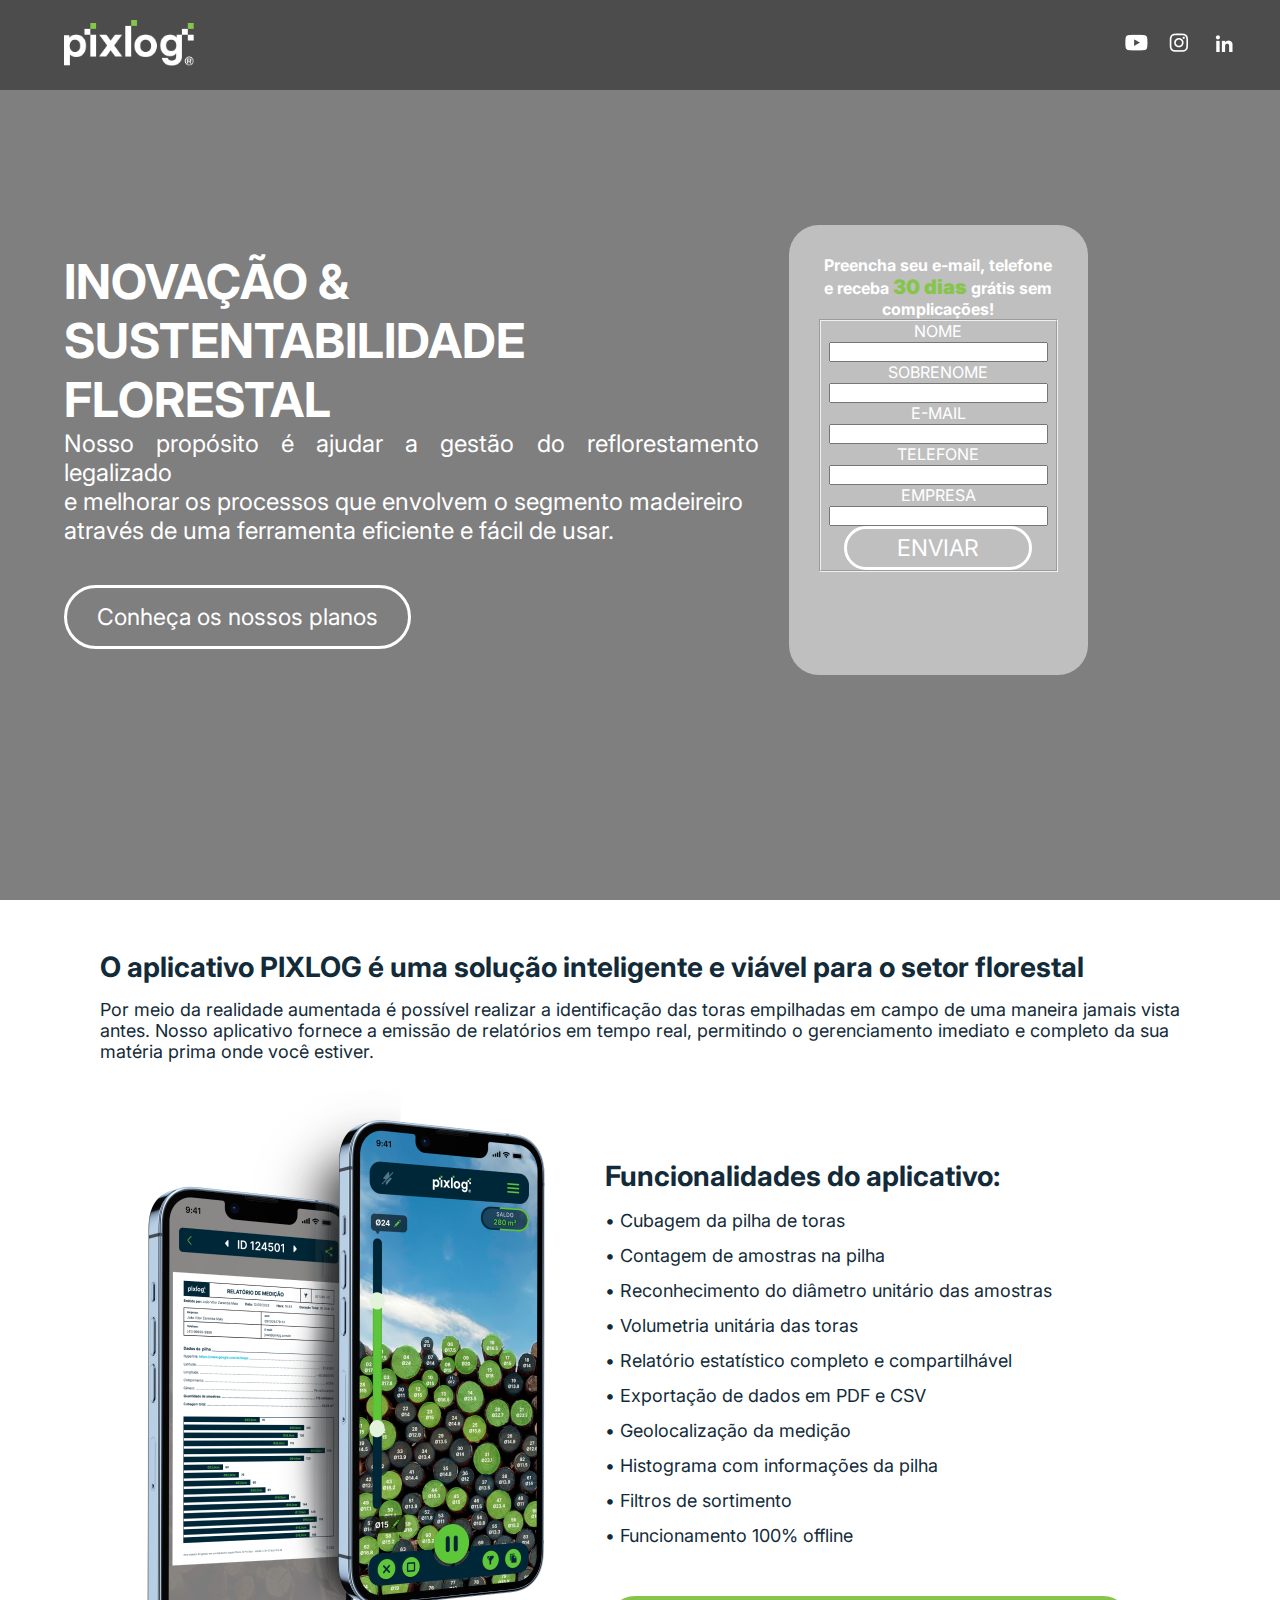
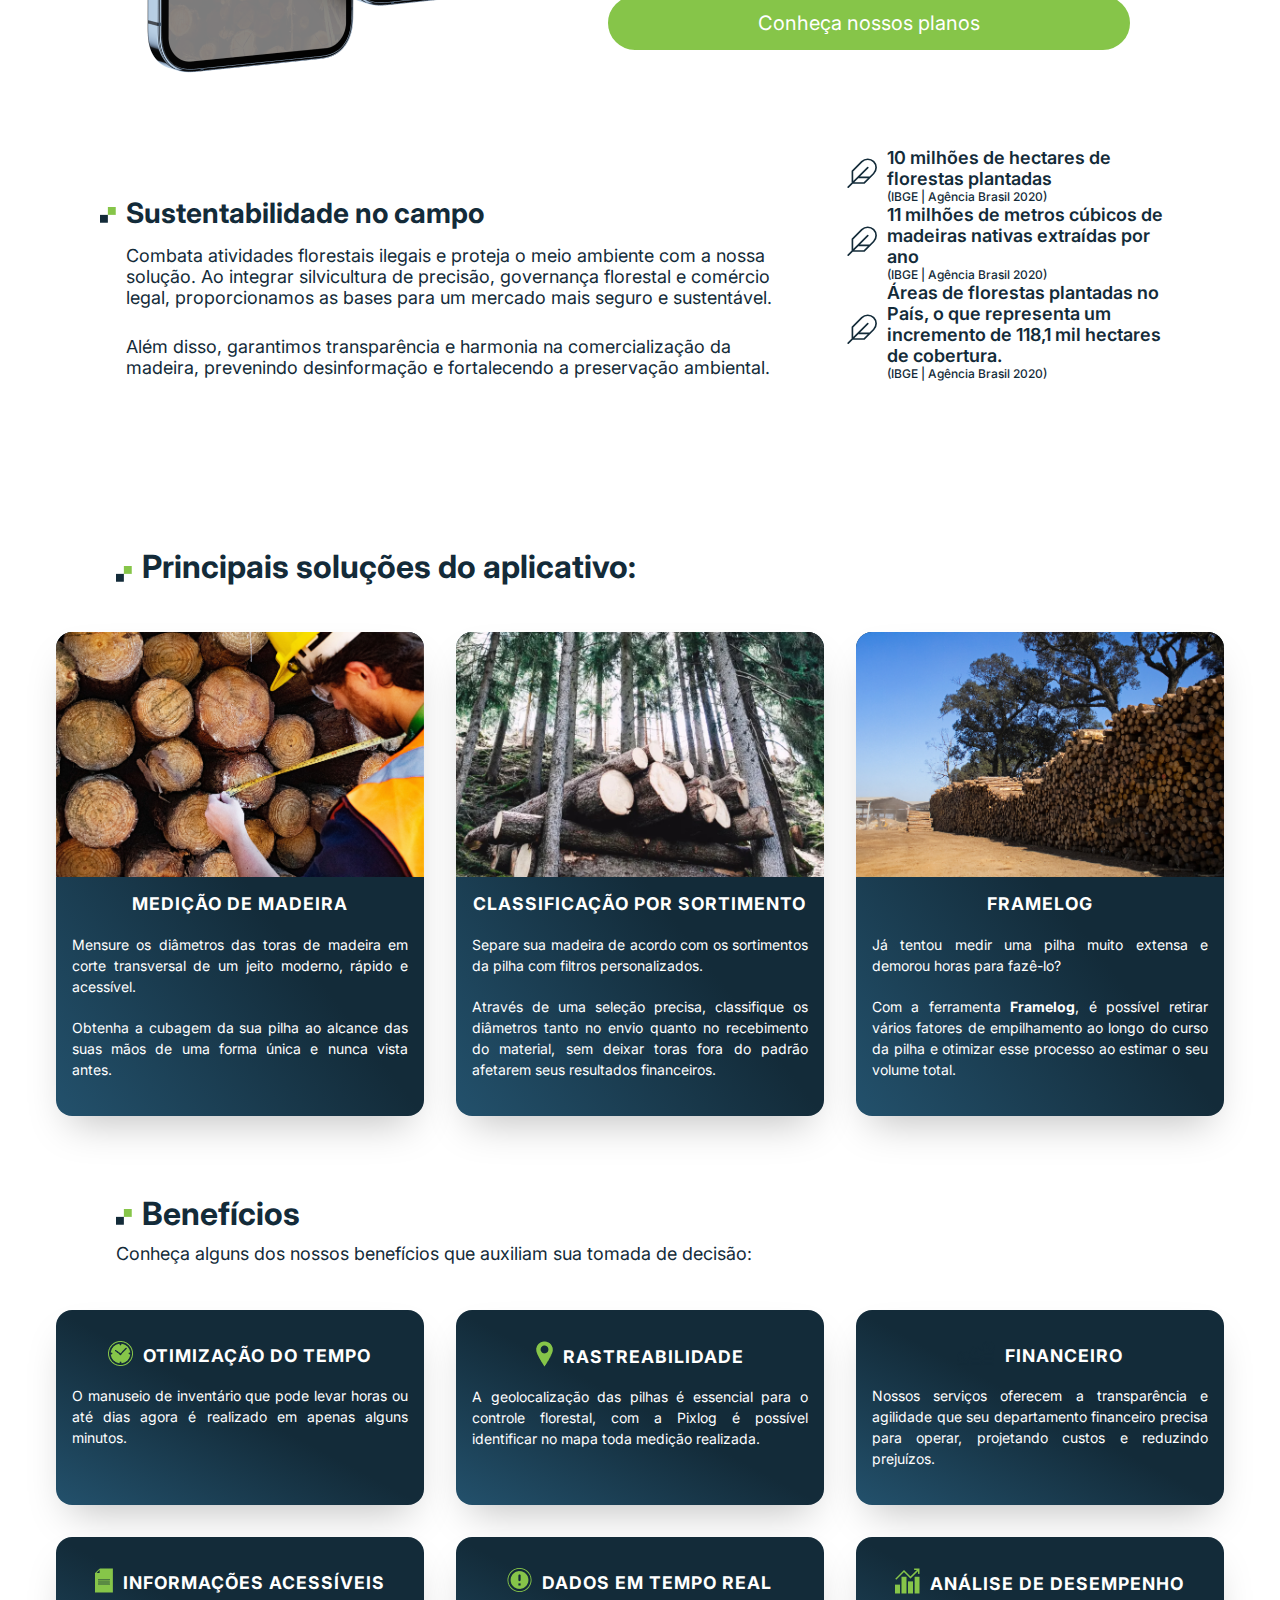
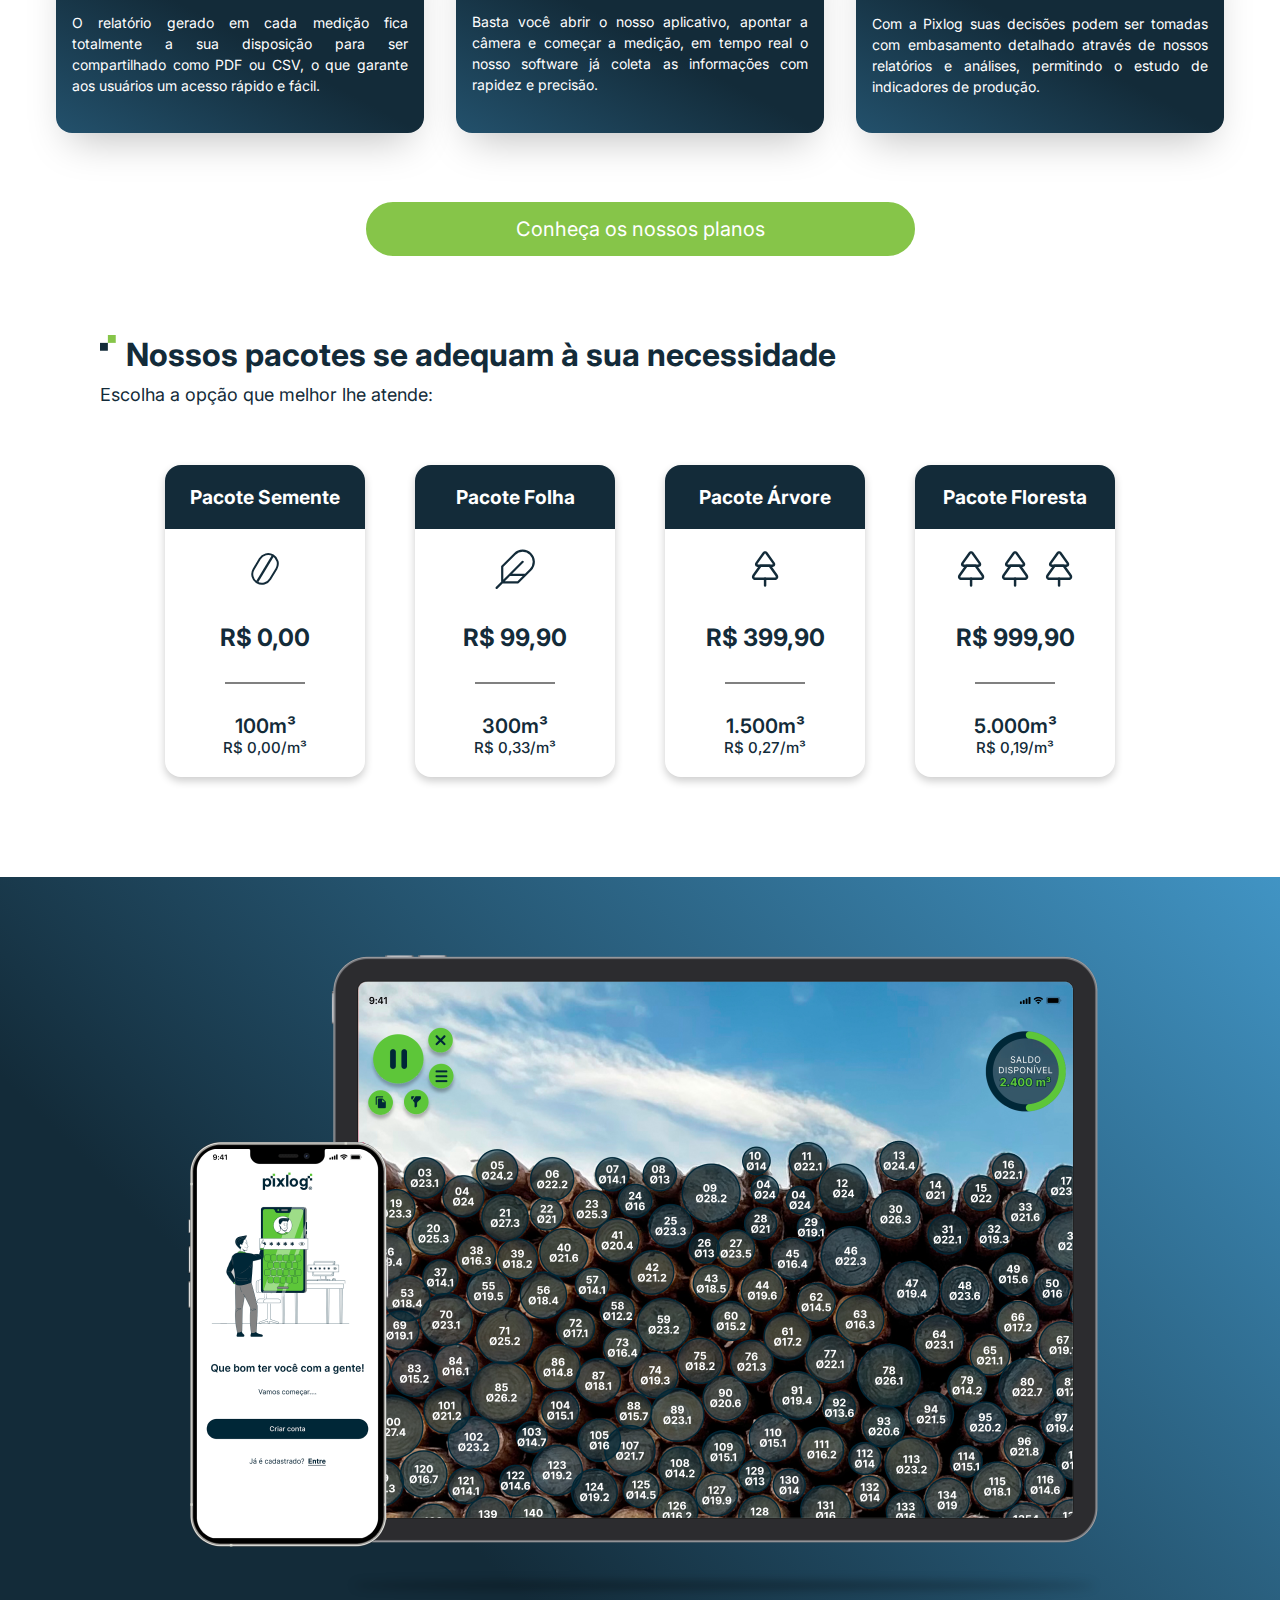
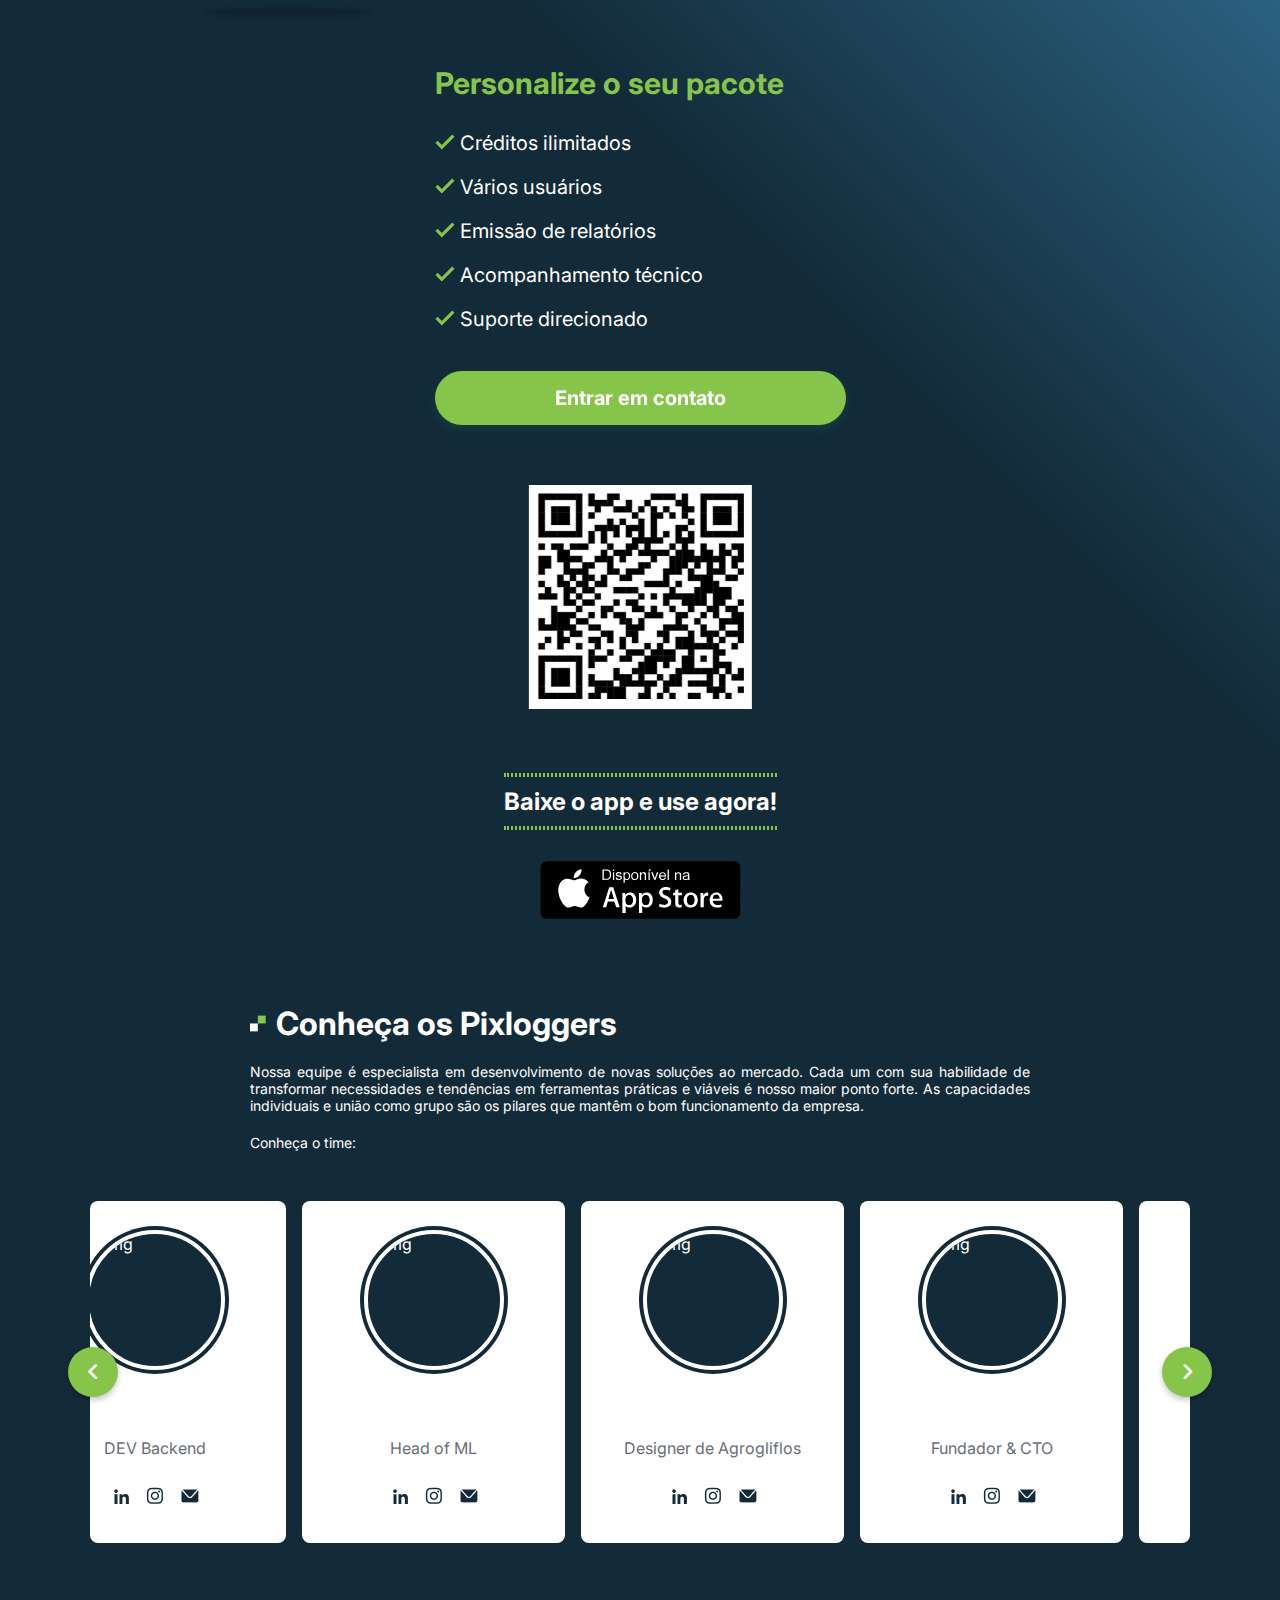
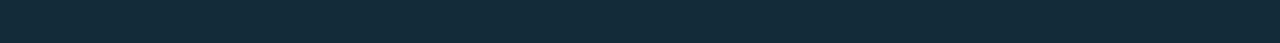
==== index.html @ 4457521c "Carrossel OK" ====
<!DOCTYPE html>
<html lang="pt-br">

<head>
    <meta charset="UTF-8">
    <meta name="viewport" content="width=device-width, initial-scale=1.0">
    <title>PIXLOG</title>
    <link rel="stylesheet" href="styles/styles.css">
    <link rel="stylesheet" href="styles/cards-sol.css">
    <link rel="stylesheet" href="styles/cards-ben.css">
    <link rel="stylesheet" href="slider.css">
    <link rel="stylesheet" href="https://cdnjs.cloudflare.com/ajax/libs/font-awesome/6.3.0/css/all.min.css">
    <script src="slider.js" defer></script>

</head>

<body>

    <!-- CABECALHO NAVEGACAO -->
    <header class="header">
    <!-- LOGO CABECALHO -->
    <div>
        <img class="cabecalho__logo" src="assets/logo-pixlog.png" alt="Logo Pixlog">
    </div>

    <!-- ICONES CABECALHO -->
    <div class="cabecalho__icones">

    <a href="https://youtube.com/@pixlogtecnologia" target="_blank">
    <img src="assets/icon-youtube.png" alt="Icone Youtube"></a>

    <a href="https://www.instagram.com/pixlog.tecnologia/" target="_blank">
    <img src="assets/icon-instagram.png" alt="Icone Instagram"></a>

    <a href="https://www.linkedin.com/company/pixlog/mycompany/?viewAsMember=true" target="_blank">
    <img src="assets/icon-linkedin.png" alt="Icone Linkedin"></a>

    </div>
    </header>

    <!-- CORPO PRINCIPAL -->
    <main>
    
    <!-- SEÇÃO BANNER VIDEO -->
    <section class="section__video">
    <div class="container">
        <video autoplay loop muted plays-inline class="background-clip">
        <source src="media/video-pixlog.mp4" type="video/mp4">
        </video>

    <div class="content">
        <h1>INOVAÇÃO &</h1>
        <h1>SUSTENTABILIDADE</h1>
        <h1>FLORESTAL</h1>
        <p>Nosso propósito é ajudar a gestão do reflorestamento legalizado</p>
        <p>e melhorar os processos que envolvem o segmento madeireiro</p>
        <p>através de uma ferramenta eficiente e fácil de usar.</p>
        <br>
        <br>    
        <button href="#">Conheça os nossos planos</button>            
    </div>

    <!-- FORMULÁRIO -->
    <div class="card_leads">
    <div class="card__container">
            <h4>Preencha seu e-mail, telefone e receba <strong class="card__destaque">30 dias</strong> grátis sem complicações!</h4>
            <form>
                <fieldset class="formulario__campos">
                <div>
                <label for="nome">NOME</label>
                <input type="text" name="nome" id="nome" required>
                </div>

                <div>
                <label for="sobrenome">SOBRENOME</label>
                <input type="text" name="sobrenome" id="sobrenome" required>
                </div>

                <div>
                <label for="email">E-MAIL</label>
                <input type="email" name="email" id="email" required>
                </div>

                <div>
                <label for="telefone">TELEFONE</label>
                <input type="number" name="telefone" id="telefone"required>
                </div>

                <div>
                <label for="empresa">EMPRESA</label>
                <input type="text" name="empresa" id="empresa" required>
                </div>

                <div>
                <button class="card__botao" type="submit">
                ENVIAR
                </button>
                </div>
                </fieldset>
            </form>        
    </div>
    </div>
    </div>
    </section>  

    <section class="section__01">

        <div class="section__01__cabecalho">
        <h1>O aplicativo PIXLOG é uma solução inteligente e viável para o setor florestal</h1>
        <p>Por meio da realidade aumentada é possível realizar a identificação das toras 
               empilhadas em campo de uma maneira jamais vista antes. Nosso aplicativo fornece
               a emissão de relatórios em tempo real, permitindo o gerenciamento imediato e 
               completo da sua matéria prima onde você estiver.</p> 
        </div>

        <div class="layout">
        <div>
            <img src="assets/imagem-iphone.png" alt="Imagem Iphones">
        </div>
        <div class="section__01__lista">
            <h1>Funcionalidades do aplicativo:</h1>
            <ul>
            <li>• Cubagem da pilha de toras</li>
            <li>• Contagem de amostras na pilha</li>
            <li>• Reconhecimento do diâmetro unitário das amostras</li>
            <li>• Volumetria unitária das toras</li>
            <li>• Relatório estatístico completo e compartilhável</li>
            <li>• Exportação de dados em PDF e CSV</li>
            <li>• Geolocalização da medição</li>
            <li>• Histograma com informações da pilha</li>
            <li>• Filtros de sortimento</li>
            <li>• Funcionamento 100% offline</li>
            </ul>
            <div class="section__01__botao">
            <button>
                Conheça nossos planos
            </button>
        </div>
        </div>
        </div>

        <div class="section__01__bloco__texto__inf">
        <div class="section__01__bloco__texto__layout">
        <div>
           <img src="assets/text-icon.png" alt="Icone texto">
        </div>
        <div>
           <h1>Sustentabilidade no campo</h1>
           <p>Combata atividades florestais ilegais e proteja o meio ambiente com a nossa solução. 
            Ao integrar silvicultura de precisão, governança florestal e comércio legal, 
            proporcionamos as bases para um mercado mais seguro e sustentável. </p>
            <br>
            <p>Além disso, garantimos transparência e harmonia na comercialização da madeira,
               prevenindo desinformação e fortalecendo a preservação ambiental.</p>
        </div>
        </div>        
        <div class="section__01__topicos">
        <div class="section__01_folhas">
        <div>
        <img src="assets/icon-folha.svg" alt="Icone folha">
        </div>
        <div>
        <h2>10 milhões de hectares de florestas plantadas</h2>
        <h3>(IBGE | Agência Brasil 2020)</h3>
        </div>
        </div>
        <div class="section__01_folhas">
        <div>
        <img src="assets/icon-folha.svg" alt="Icone folha">
        </div>
        <div>
        <h2>11 milhões de metros cúbicos de madeiras nativas extraídas por ano</h2>
        <h3>(IBGE | Agência Brasil 2020)</h3>
        </div>
        </div>
        <div class="section__01_folhas">
        <div>
        <img src="assets/icon-folha.svg" alt="Icone folha">
        </div>
        <div>
        <h2>Áreas de florestas plantadas no País, o que representa um incremento de 118,1 mil hectares de cobertura.</h2>
        <h3>(IBGE | Agência Brasil 2020)</h3>
        </div>
        </div>
        </div>
        </div>
    </section>

    <section class="section__02">

        <div class="section__02__titulo">
        <div><img src="assets/text-icon.png" alt=""></div>
        <h1 class="section__02__texto">Principais soluções do aplicativo:</h1>
        </div>

        <div class="main__cards">        
        <ul class="cards__sol">
        <li class="cards__item__sol">
        <div class="card__sol">
        <div class="card__image__sol"><img src="assets/imagem-card-01.jpg"></div>
        <div class="card__content__sol">
        <h2 class="card__title__sol">MEDIÇÃO DE MADEIRA</h2><br>
        <p class="card__text__sol">Mensure os diâmetros das toras de  madeira em corte transversal de um jeito moderno, rápido e acessível.</p>
        <p class="card__text__sol">Obtenha a cubagem da sua pilha ao alcance das suas mãos de uma forma única e nunca vista antes.</p>    
        </div>
        </div>
        </li>
        <li class="cards__item__sol">
        <div class="card__sol">
        <div class="card__image__sol"><img src="assets/imagem-card-02.jpg"></div>
        <div class="card__content__sol">
        <h2 class="card__title__sol">CLASSIFICAÇÃO POR SORTIMENTO</h2><br>
        <p class="card__text__sol">Separe sua madeira de acordo com os sortimentos da pilha com filtros personalizados.</p>
        <p class="card__text__sol">Através de uma seleção precisa, classifique os diâmetros 
                                   tanto no envio quanto no recebimento do material, sem deixar 
                                   toras fora do padrão afetarem seus resultados financeiros.</p>    
        </div>
        </div>
        </li>
        <li class="cards__item__sol">
        <div class="card__sol">
        <div class="card__image__sol"><img src="assets/imagem-card-03.jpg"></div>
        <div class="card__content__sol">
        <h2 class="card__title__sol">FRAMELOG</h2><br>
        <p class="card__text__sol">Já tentou medir uma pilha muito extensa e demorou horas para fazê-lo?</p>
        <p class="card__text__sol">Com a ferramenta <strong>Framelog</strong>, é possível retirar vários fatores de empilhamento 
                                   ao longo do curso da pilha e otimizar esse processo ao estimar o seu volume total.</p>    
        </div>
        </div>
        </li>       
        </ul>
        </div>
    </section>

    <section class="section__03__ben">
            <div class="section__03__titulo__ben">
            <div><img src="assets/text-icon.png" alt=""></div>
            <div><h1 class="section__03__texto">Benefícios</h1></div><br>            
            </div>
            <div><p class="section__03__subtitulo">Conheça alguns dos nossos benefícios que auxiliam sua tomada de decisão:</p></div>
            <div class="main__cards__ben">
            <ul class="cards__ben">
            <li class="cards__item__ben">
            <div class="card__ben">        
            <div class="card__content__ben">    
            <div class="card__content__title__ben">
            <div>
            <img src="assets/icon-relogio.png" alt="Icone relogio">
            </div>
            <div>
            <h2 class="card__title__ben">OTIMIZAÇÃO DO TEMPO</h2>
            </div>
            </div>
            <p class="card__text__ben">O manuseio de inventário que pode levar horas ou até dias agora é realizado em apenas alguns minutos.</p> 
            </div>
            </div>
            </li>          
            <li class="cards__item__ben">
            <div class="card__ben">        
            <div class="card__content__ben">    
            <div class="card__content__title__ben">
            <div>
            <img src="assets/icon-localizacao.png" alt="Icone localizacao">
            </div>
            <div>
            <h2 class="card__title__ben">RASTREABILIDADE</h2>
            </div>
            </div>
            <p class="card__text__ben">A geolocalização das pilhas é essencial para o controle florestal, 
                                       com a Pixlog é possível identificar no mapa toda medição realizada.</p> 
            </div>
            </div>
            </li>
            <li class="cards__item__ben">
            <div class="card__ben">        
            <div class="card__content__ben">    
            <div class="card__content__title__ben">
            <div>
            <img src="assets/icon-financeiro.png" alt="Icone financeiro">
            </div>
            <div>
            <h2 class="card__title__ben">FINANCEIRO</h2>
            </div>
            </div>
            <p class="card__text__ben">Nossos serviços oferecem a transparência e agilidade que seu departamento 
                                       financeiro precisa para operar, projetando  custos e reduzindo prejuízos.</p> 
            </div>
            </div>
            </li>        
            <li class="cards__item__ben">
            <div class="card__ben">        
            <div class="card__content__ben">    
            <div class="card__content__title__ben">
            <div>
            <img src="assets/icon-relatorios.png" alt="Icone relatorios">
            </div>
            <div>
            <h2 class="card__title__ben">INFORMAÇÕES ACESSÍVEIS</h2>
            </div>
            </div>
            <p class="card__text__ben">O relatório gerado em cada medição fica totalmente a sua disposição 
                                       para ser compartilhado como PDF ou CSV, o que garante aos usuários um acesso rápido e fácil.</p> 
            </div>
            </div>
            </li>              
            <li class="cards__item__ben">
            <div class="card__ben">        
            <div class="card__content__ben">    
            <div class="card__content__title__ben">
            <div>
            <img src="assets/icon-info.png" alt="Icone informacao">
            </div>
            <div>
            <h2 class="card__title__ben">DADOS EM TEMPO REAL</h2>
            </div>
            </div>
            <p class="card__text__ben">Basta você abrir o nosso aplicativo, apontar a câmera e começar a medição, 
                                       em tempo real o nosso software já coleta as informações com  rapidez e precisão.</p> 
            </div>
            </div>
            </li>    
            <li class="cards__item__ben">
            <div class="card__ben">        
            <div class="card__content__ben">    
            <div class="card__content__title__ben">
            <div>
            <img src="assets/icon-grafico.png" alt="Icone grafico">
            </div>
            <div>
            <h2 class="card__title__ben">ANÁLISE DE DESEMPENHO</h2>
            </div>
            </div>
            <p class="card__text__ben">Com a Pixlog suas decisões podem ser tomadas com embasamento detalhado 
                                       através de nossos relatórios e análises, permitindo o estudo de indicadores de produção.</p> 
            </div>
            </div>
            </li>
            </ul>
            </div>
            <div class="section__03__botao">
                <button>Conheça os nossos planos</button>
            </div>
    </section>

    <section class="section__04__plan">

    <div class="section__04__plan__titulo">
    <div><img src="assets/text-icon.png" alt="Icone texto"></div>            
    <div><h1>Nossos pacotes se adequam à sua necessidade</h1></div><br>   
    </div>
    <div class="section__04__subtitulo">
    <p>Escolha a opção que melhor lhe atende:</p>
    </div>
    <div class="card__planos__layout">
    <div class="card__planos">
    <h1>Pacote Semente</h1> 
    <div class="card__planos__container">
    <img src="assets/icon-semente.svg" alt="Icone semente">        
    <h2>R$ 0,00</h2>
    <hr class="card__line">
    <h3>100m³</h3>
    <h4>R$ 0,00/m³</h4>        
    </div>
    </div>    
    <div class="card__planos">
    <h1>Pacote Folha</h1> 
    <div class="card__planos__container">
    <img src="assets/icon-folha.svg" alt="Icone folha">        
    <h2>R$ 99,90</h2>
    <hr class="card__line">
    <h3>300m³</h3>
    <h4>R$ 0,33/m³</h4>        
    </div>
    </div>     
    <div class="card__planos">
    <h1>Pacote Árvore</h1> 
    <div class="card__planos__container">
    <img src="assets/icon-arvore.svg" alt="Icone arvore">        
    <h2>R$ 399,90</h2>
    <hr class="card__line">
    <h3>1.500m³</h3>
    <h4>R$ 0,27/m³</h4>        
    </div>
    </div>    
    <div class="card__planos">
    <h1>Pacote Floresta</h1> 
    <div class="card__planos__container">
    <img src="assets/icon-arvore.svg" alt="Icone floresta">
    <img src="assets/icon-arvore.svg" alt="Icone floresta">
    <img src="assets/icon-arvore.svg" alt="Icone floresta">        
    <h2>R$ 999,90</h2>
    <hr class="card__line">
    <h3>5.000m³</h3>
    <h4>R$ 0,19/m³</h4>        
    </div>
    </div>   
    </div> 

    </section>

    <section class="section__05">
    <div class="section__05__banner">
    <img src="assets/img-iphone-ipad.png" alt="Imagem iPhone ipad">
    </div>
    <div class="section__05__lista">
    <h1>Personalize o seu pacote</h1>
    <ul>           
    <li> <img src="assets/icon-check.svg" alt="Icone check"> Créditos ilimitados</li>
    <li> <img src="assets/icon-check.svg" alt="Icone check"> Vários usuários</li>
    <li> <img src="assets/icon-check.svg" alt="Icone check"> Emissão de relatórios</li>
    <li> <img src="assets/icon-check.svg" alt="Icone check"> Acompanhamento técnico</li>
    <li> <img src="assets/icon-check.svg" alt="Icone check"> Suporte direcionado</li>             
    </ul>
    <div class="section__05__botao">
    <button class="section__05__botao__container" role="button">
        Entrar em contato
    </button>
    </div>
    <div class="section__05__qrcode__layout">
    <div class="section__05__qrcode">
    <img src="assets/imagem-qrcode.png" alt="Imagem QR CODE">
    </div>
    <div class="section__05__baixe">
    <hr class="section__05__card__line">
    <h2>Baixe o app e use agora!</h2>
    <hr class="section__05__card__line">
    </div>
    <div>
    <img src="assets/img-apple.svg" alt="Imagem AppStore">
    </div>
    </div>
    </div>
    </section>

    <section class="section__06">

    <div class="section__06__titulo__layout">
    <div class="section__06__titulo">
    <img src="assets/text-icon-white.svg" alt="Icone texto branco">               
    <h1>Conheça os Pixloggers</h1><br>
    </div><br>
    <p>Nossa equipe é especialista em desenvolvimento de novas soluções ao mercado. 
       Cada um com sua habilidade de transformar necessidades e tendências em ferramentas 
       práticas e viáveis é nosso maior ponto forte. As capacidades individuais e união como 
       grupo são os pilares que mantêm o bom funcionamento da empresa.</p><br>    
       <p>Conheça o time:</p>
    </div>

    <div class="wrapper">
        <i id="left" class="fa-solid fa-angle-left"></i>
        <ul class="carousel">
            <li class="card">
            <div class="img"><img src="assets/DSC02951.jpg" alt="img" draggable="false"></div>
            <h2>Vinicius Avellaneda</h2>
            <span>Fundador & CTO</span>
            <div class="icons">
            <a href="#"><img src="assets/icon-car-linkedin.png" alt="Icone Linkedin"></a>
            <a href="#"><img src="assets/icon-car-instagram.png" alt="Icone Linkedin"></a>
            <a href="#"><img src="assets/icon-car-email.png" alt="Icone Linkedin"></a>  
            </div>
            </li>
            <li class="card">
            <div class="img"><img src="assets/AvatarInsta_Prancheta 04.jpg" alt="img" draggable="false"></div>
            <h2>João Vitor</h2>
            <span>Fundador & CFO</span>
            <div class="icons">
              <a href="#"><img src="assets/icon-car-linkedin.png" alt="Icone Linkedin"></a>
              <a href="#"><img src="assets/icon-car-instagram.png" alt="Icone Linkedin"></a>
              <a href="#"><img src="assets/icon-car-email.png" alt="Icone Linkedin"></a>  
              </div>
            </li>
            <li class="card">
            <div class="img"><img src="images/img-3.jpg" alt="img" draggable="false"></div>
            <h2>João Cancio</h2>
            <span>Co-fundador & CMO</span>
            <div class="icons">
              <a href="#"><img src="assets/icon-car-linkedin.png" alt="Icone Linkedin"></a>
              <a href="#"><img src="assets/icon-car-instagram.png" alt="Icone Linkedin"></a>
              <a href="#"><img src="assets/icon-car-email.png" alt="Icone Linkedin"></a>  
              </div>
            </li>
            <li class="card">
            <div class="img"><img src="images/img-4.jpg" alt="img" draggable="false"></div>
            <h2>Rodolfo Barioni</h2>
            <span>Fundador & COO</span>
            <div class="icons">
              <a href="#"><img src="assets/icon-car-linkedin.png" alt="Icone Linkedin"></a>
              <a href="#"><img src="assets/icon-car-instagram.png" alt="Icone Linkedin"></a>
              <a href="#"><img src="assets/icon-car-email.png" alt="Icone Linkedin"></a>  
              </div>
            </li>
            <li class="card">
            <div class="img"><img src="images/img-5.jpg" alt="img" draggable="false"></div>
            <h2>Matheus Arseno</h2>
            <span>Head of AR<ARea></ARea></span>
            <div class="icons">
              <a href="#"><img src="assets/icon-car-linkedin.png" alt="Icone Linkedin"></a>
              <a href="#"><img src="assets/icon-car-instagram.png" alt="Icone Linkedin"></a>
              <a href="#"><img src="assets/icon-car-email.png" alt="Icone Linkedin"></a>  
              </div>
            </li>
            <li class="card">
            <div class="img"><img src="images/img-6.jpg" alt="img" draggable="false"></div>
            <h2>Kaio</h2>
            <span>DEV Frontend</span>
            <div class="icons">
              <a href="#"><img src="assets/icon-car-linkedin.png" alt="Icone Linkedin"></a>
              <a href="#"><img src="assets/icon-car-instagram.png" alt="Icone Linkedin"></a>
              <a href="#"><img src="assets/icon-car-email.png" alt="Icone Linkedin"></a>  
              </div>
            </li>
            <li class="card">
            <div class="img"><img src="images/img-6.jpg" alt="img" draggable="false"></div>
            <h2>Bruno Aquino</h2>
            <span>DEV Backend</span>
            <div class="icons">
              <a href="#"><img src="assets/icon-car-linkedin.png" alt="Icone Linkedin"></a>
              <a href="#"><img src="assets/icon-car-instagram.png" alt="Icone Linkedin"></a>
              <a href="#"><img src="assets/icon-car-email.png" alt="Icone Linkedin"></a>  
              </div>
            </li>
            <li class="card">
            <div class="img"><img src="images/img-6.jpg" alt="img" draggable="false"></div>
            <h2>Vinicius Hoffelder</h2>
            <span>Head of ML</span>
            <div class="icons">
              <a href="#"><img src="assets/icon-car-linkedin.png" alt="Icone Linkedin"></a>
              <a href="#"><img src="assets/icon-car-instagram.png" alt="Icone Linkedin"></a>
              <a href="#"><img src="assets/icon-car-email.png" alt="Icone Linkedin"></a>  
              </div>
            </li>
            <li class="card">
            <div class="img"><img src="images/img-6.jpg" alt="img" draggable="false"></div>
            <h2>Cleyton Bragança</h2>
            <span>Designer de Agrogliflos</span>
            <div class="icons">
              <a href="#"><img src="assets/icon-car-linkedin.png" alt="Icone Linkedin"></a>
              <a href="#"><img src="assets/icon-car-instagram.png" alt="Icone Linkedin"></a>
              <a href="#"><img src="assets/icon-car-email.png" alt="Icone Linkedin"></a>  
              </div>
            </li>
          </ul>
        <i id="right" class="fa-solid fa-angle-right"></i>
        </div>



    </section>




    </main>



    <footer></footer>
</body>
</html>
---- styles/styles.css ----
/* IMPORTAÇÕES */
@import url('https://fonts.googleapis.com/css2?family=Inter:wght@100;200;300;400;500;600;700;800;900&display=swap');

*{
  margin: 0;
  padding: 0;
  box-sizing: border-box;
}


ul{
    list-style: none;
}

/* CORES */
:root{
    --cor--primaria: #132B39;
    --cor--secundaria: #86C549;
    --cor--terciaria: #FFFFFF;
    --cor--quaternaria: #27272795;
}

/* FONTES */
:root{
    --fonte--primaria: 'Inter', sans-serif;
}

/* CORPO PRINCIPAL */
body{
    background-color: var(--cor--terciaria);
    font-family: var(--fonte--primaria);
    color: var(--cor--terciaria);
}

/* CABEÇALHO */
.header{
    display: flex;
    flex-direction: row;
    justify-content: space-between;
    align-items: center;
    position: fixed;   
    background-color: var(--cor--quaternaria);
    top: 0;
    left: 0;
    width: 100%;
    height: 90px;    
    padding: 0% 3% 0% 5%;
    z-index: 1;    
}

.cabecalho__logo{
    width: 130px;
}

.cabecalho__icones{
    gap: 300px;
}

/* BANNER VIDEO PIXLOG */
.container{
    width: 100%;
    height: 100vh
    
    ;
    background-color: rgba(0,0,0,0.5);
    display: flex;
    align-items: center;
    justify-content:space-between;
    padding-left: 5%;
    padding-right: 15%;
    gap: 30px;
}

.content{
    text-align:justify;
}

.content h1{
    font-size: 3rem;
    color: var(--cor--terciaria);
    
}

.content p{
    font-family: var(--fonte--primaria);
    font-size: 1.5rem;
    font-weight: 400;     
}

.content button{
    font-size: 23px;
    color: var(--cor--terciaria);
    background: transparent;
    text-decoration: none;
    border: 3px solid var(--cor--terciaria);
    padding: 15px 30px;
    border-radius: 50px;
    transition: 0.3s;
}

.content button:hover{
    background-color: var(--cor--terciaria);
    color: #272727;
    font-weight: 300;
}

.background-clip{
    position: absolute;
    right: 0;
    bottom: 0;
    z-index: -1;
}

/* CARD CAPTURA DE LEADS */
.card_leads {
    display: flex;
    flex-direction: column;
    text-align: center;
    width: 300px;
    height: 450px;
    border-radius: 30px;
    background-color: #ffffff80;
  }

.card__container {
    padding: 10%;
}

.card__destaque{
    font-size: 20px;
    font-weight: 900;
    color: var(--cor--secundaria);
}

  .card__botao {
    font-size: 23px;
    color: var(--cor--terciaria);
    background: transparent;
    text-decoration: none;
    border: 3px solid var(--cor--terciaria);
    padding: 5px 50px;
    border-radius: 50px;
    transition: 0.3s;
  }
  
  .card__botao:hover {
    background-color: var(--cor--secundaria);
    border: 3px solid var(--cor--secundaria);    
    font-weight: 300;
  }

  .section__01 {
    background-color: var(--cor--terciaria);    
  }

  .section__01__cabecalho {
    padding-left: 100px;
    padding-right: 100px;
  }

  .layout {
    display: flex;
    justify-content: center;
    align-items: center;
    gap: 60px;
  }

  .section__01__lista {
    display: flex;
    flex-direction: column;
    justify-content: left;
  }

  .section__01 h1 {
    color: var(--cor--primaria);
    font-size: 28px;
    font-weight: 400px;
    padding: 50px 0 10px 0;
  }
  
  .section__01 h2 {
    color: var(--cor--primaria);
    font-size: 20px;
    font-weight: 100px;
  }

  .section__01 h3 {
    color: var(--cor--primaria);
    font-size: 15px;
  }

  .section__01 p {
    color: var(--cor--primaria);
    font-size: 18px;
    font-weight: 400px;  
    padding-bottom: 3px;  
    padding-top: 5px;
  }

  .section__01 li {
    color: var(--cor--primaria);
    font-size: 18px;
    font-weight: 400px;
    padding: 7px 0 7px 0;   
  }

  .section__01__botao {
    padding-top: 40px;
       
  }

  .section__01 button {
    font-size: 20px;
    color: var(--cor--terciaria);
    background-color: var(--cor--secundaria);
    padding: 15px 150px;
    border-radius: 50px;
    text-decoration: none;
    border: 3px solid var(--cor--terciaria);  
  }

  .section__01__bloco__texto__inf {
    display: flex;
    justify-content: center;
    align-items: center;
    gap: 50px;
    padding: 50px 100px 50px 100px;
  }

  .section__01__bloco__texto__layout {
    display: flex;    
    align-items: baseline;
    gap: 10px;
  }

  .section__01_folhas {
    display: flex;
    flex-direction: row;
    align-items: center;
    gap: 10px;
  }

  .section__01__topicos img {
    width: 30px;

  }
  
  .section__01__topicos h2 {
    font-size: 18px;
    font-weight: 600;
  }

  .section__01__topicos h3 {
    font-size: 12px;
    font-weight: 500;
  }

  .section__02 {
    background-color: var(--cor--terciaria);
    font-family: var(--fonte--primaria);
    font-style: normal;
    font-weight: 400;
    letter-spacing: 0;
    padding: 1rem;
  }

  .section__02__titulo{
    display: flex;
    align-items: baseline;
    gap: 10px;
    padding: 100px 100px 30px 100px;
  }

  .section__02__texto {
    color: var(--cor--primaria);
    font-weight:bold;
  }

.section__03__botao {
   padding: 50px;
   display: flex;
   justify-content: center;
   }

.section__03__botao button { 
    font-size: 20px;
    color: var(--cor--terciaria);
    background-color: var(--cor--secundaria);
    padding: 15px 150px;
    border-radius: 50px;
    text-decoration: none;
    border: 3px solid var(--cor--terciaria);
}

.section__04__plan__titulo {
  display: flex;
  flex-direction: row; 
  padding: 10px 100px 0px 100px;
  gap: 10px;
}

.section__04__plan h1 {
    color: var(--cor--primaria);
    font-weight:bold;       
}

.section__04__plan p {
    color: var(--cor--primaria);
    font-size: 18px;
    font-weight: 400;
}

.section__04__subtitulo {
    color: var(--cor--primaria);
    font-size: 18px;
    font-weight: 400;
    padding: 10px 100px 30px 100px;
}

.card__planos__layout {
    display: flex;
    flex-wrap: wrap;
    justify-content: center;
    padding: 30px 100px 100px 100px;
    gap: 50px;    
  }

  .card__planos {
    box-shadow: 0 4px 8px 0 rgba(0,0,0,0.2);
  transition: 0.3s;
    width: 200px;
    height: fit-content;
    text-align: center;
    border-radius: 1rem;  
}

.card__planos h1 {
   color: var(--cor--terciaria);
    font-size: 1.2rem;
    background: var(--cor--primaria);
    border-radius: 1rem 1rem 0  0; 
    padding: 20px 15px 20px 15px;
}

.card__planos h2 {
  padding: 30px 0px 30px 0px;  
}

.card__planos h3 {
  font-size: 20px;
  font-weight: 600;
  padding-top: 30px;
}

.card__planos h4 {
  font-size: 15px;
  font-weight: 500;
}


.card__line {
  border: 1.5px solid grey;
  width: 80px;
  margin: auto;  
}

.card__planos:hover {
  box-shadow: 0 20px 50px 0 rgba(0,0,0,0.2);
  scale: 110%;
}

.card__planos__container {  
  color: var(--cor--primaria);
  padding-top: 20px;
  padding-bottom: 20px;   
}

.card__planos__container img {
  height: 40px;
}

.section__05 {
  background: linear-gradient(45deg, rgba(19,43,57,1) 50%, #4194C4 100%);
  display: flex;
  flex-wrap: wrap;
  justify-content: center;
  align-items: center;
  padding: 30px 0px 30px 0px;
}

.section__05__banner img {
  width: 100%;
  height: auto;
}

.section__05__lista li {
  font-size: 20px;
  padding: 10px 0px 10px 0px;
}

.section__05__lista h1 {
  font-size: 30px;
  color: var(--cor--secundaria);
  padding-bottom: 20px;
}

.section__05__lista h2 {
  color: var(--cor--terciaria);
  padding: 10px 0px 10px 0px;
}

.section__05__botao {
  padding: 30px 0px;
}

.section__05__botao__container {
   backface-visibility: hidden;
  background-color: var(--cor--secundaria);
  border-radius: 50px;
  border-style: none;
  box-shadow: rgba(39, 174, 96, .15) 0 4px 9px;  
  color:var(--cor--terciaria);
  cursor: pointer;
  display: inline-block;
  font-size: 20px;
  font-weight: 700;
  overflow: hidden;
  padding: 15px 120px; 
  text-align: center;
  text-decoration: none;  
  transition: all .3s;  
  touch-action: manipulation;
  vertical-align: top;
  white-space: nowrap;
}

.section__05__botao__container:hover {
  background-color: var(--cor--terciaria);
  color: var(--cor--primaria);     
  transition-duration: .35s;
}

.section__05__qrcode {
  padding: 30px 0px;
}

.section__05__qrcode__layout {
  display: flex;
  flex-direction: column;
  align-items: center;  
}

.section__05__baixe {
  padding: 30px 0px;
}

.section__05__card__line {
  border: 2px dotted var(--cor--secundaria);
  width: auto;
  margin: auto;
}

.section__06 {
  display: flex;
  flex-direction: column;
  align-items: center;
  padding-bottom: 100px;
  background: var(--cor--primaria)
}

.section__06 h1 {
  color: var(--cor--terciaria);
  font-weight:bold;
}

.section__06 p {
  color: var(--cor--terciaria);
  color: var();
  font-size: 14px;
  font-weight: 400;
  text-align: justify; 
}

.section__06__titulo__layout {
  display: flex;
  flex-direction: column;
  padding: 50px 250px;
}

.section__06__titulo {
  display: flex;
  align-items: center;
  gap: 10px;
  }
---- styles/cards-sol.css ----
/* FONTES */
@import url('https://fonts.googleapis.com/css2?family=Inter:wght@100;200;300;400;500;600;700;800;900&display=swap');

/* RESET */
*,
*::before,
*::after {
  box-sizing: border-box;
}

/* VARIÁVEIS */
:root{
    --cor--primaria: #132B39;
    --cor--secundaria: #86C549;
    --cor--terciaria: #FFFFFF;
    --cor--quaternaria: #27272795;

    --fonte--primaria: 'Inter', sans-serif;
}

.main__cards{
  max-width: 1200px;
  margin: 0 auto;
}

.section__02 img {
  height: auto;
  max-width: 100%;
  vertical-align: middle;
}

.cards__sol {
  display: flex;
  flex-wrap: wrap;
  list-style: none;
  margin: 0;
  padding: 0;
}

.cards__item__sol {
  display: flex;
  padding: 1rem;
}

@media (min-width: 40rem) {
  .cards__item__sol {
    width: 50%;
  }
}

@media (min-width: 56rem) {
  .cards__item__sol {
    width: 33.3333%;
  }
}

.card__sol {
  background-color: white;
  border-radius: 1rem;
  background: linear-gradient(to bottom left, #132B39 50%, #23516c 100%);
  box-shadow: 0 20px 40px -14px rgba(0, 0, 0, 0.25);
  display: flex;
  flex-direction: column;
  overflow: hidden;
}

.card__content__sol {
  padding: 1rem;
}

.card__title__sol {
  color: #ffffff;
  text-align: center;
  font-size: 1.1rem;
  font-weight: 700;
  letter-spacing: 1px;
  text-transform: capitalize;
  margin: 0px;
}

.card__text__sol {
  color: #ffffff;
  text-align: justify;
  font-size: 0.875rem;
  line-height: 1.5;
  margin-bottom: 1.25rem;    
  font-weight: 400;
}
---- styles/cards-ben.css ----
/* Font */
@import url('https://fonts.googleapis.com/css2?family=Inter:wght@100;200;300;400;500;600;700;800;900&display=swap');

/* Design */
*,
*::before,
*::after {
  box-sizing: border-box;
}

:root{
    --cor--primaria: #132B39;
    --cor--secundaria: #86C549;
    --cor--terciaria: #FFFFFF;
    --cor--quaternaria: #27272795;
}

/* FONTES */
:root{
    --fonte--primaria: 'Inter', sans-serif;
}

.section__03__ben {
    background-color: var(--cor--terciaria);
    font-family: var(--fonte--primaria);
    font-style: normal;
    font-weight: 400;
    letter-spacing: 0;
    padding: 1rem;
   
  }

.main__cards__ben {
  max-width: 1200px;
  margin: 0 auto;
}

.section__03 img {
  height: auto;
  max-width: 100%;
  vertical-align: middle;
}

.cards__ben {
  display: flex;
  flex-wrap: wrap;
  list-style: none;
  margin: 0;
  padding: 0;
}

.cards__item__ben {
  display: flex;
  padding: 1rem;
}

@media (min-width: 40rem) {
  .cards__item__ben {
    width: 50%;
  }
}

@media (min-width: 56rem) {
  .cards__item__ben {
    width: 33.3333%;
  }
}

.card__ben {
  background: linear-gradient(to bottom left, #132B39 50%, #23516c 100%);  border-radius: 1rem;
  box-shadow: 0 20px 40px -14px rgba(0, 0, 0, 0.25);
  display: flex;
  flex-direction: column;
  overflow: hidden;
}

.card__content__ben {
  padding: 1rem;
 
}

.card__title__ben {
  color: #ffffff;
  text-align: center;
  font-size: 1.1rem;
  font-weight: 700;
  letter-spacing: 1px;
  text-transform: capitalize;
}

.card__text__ben {
  color: #ffffff;
  text-align: justify;
  font-size: 0.875rem;
  line-height: 1.5;
  margin-bottom: 1.25rem;    
  font-weight: 400;
  padding-top: 15px;
}

.card__content__title__ben {
  display: flex;
  justify-content: center;
  align-items: center;
  gap: 10px;
  padding-top: 15px;
}

.section__03__titulo__ben {
  color: var(--cor--primaria);
  display: flex;
  align-items: baseline;
  gap: 10px;
  padding: 30px 100px 0 100px;
}

.section__03__subtitulo {
  color: var(--cor--primaria);
  font-size: 18px;
  font-weight: 400;
  padding: 10px 100px 30px 100px;

}
---- slider.css ----
/* Import Google font - Poppins */
@import url('https://fonts.googleapis.com/css2?family=Inter:wght@100;200;300;400;500;600;700;800;900&display=swap');

* {
  margin: 0;
  padding: 0;
  box-sizing: border-box;
  font-family: "Inter", sans-serif;
}

:root{
    --cor--primaria: #132B39;
    --cor--secundaria: #86C549;
    --cor--terciaria: #FFFFFF;
    --cor--quaternaria: #27272795;
    --fonte--primaria: 'Inter', sans-serif;
}

.wrapper {
  max-width: 1100px;
  width: 100%;
  position: relative;
}
.wrapper i {
  top: 50%;
  height: 50px;
  width: 50px;
  cursor: pointer;
  font-size: 1.25rem;
  position: absolute;
  text-align: center;
  line-height: 50px;
  background: var(--cor--secundaria);
  border-radius: 50%;
  box-shadow: 0 3px 6px rgba(0,0,0,0.23);
  transform: translateY(-50%);
  transition: transform 0.1s linear;
}
.wrapper i:active{
  transform: translateY(-50%) scale(0.85);
}
.wrapper i:first-child{
  left: -22px;
}
.wrapper i:last-child{
  right: -22px;
}
.wrapper .carousel{
  display: grid;
  grid-auto-flow: column;
  grid-auto-columns: calc((100% / 4) - 12px);
  overflow-x: auto;
  scroll-snap-type: x mandatory;
  gap: 16px;
  border-radius: 8px;
  scroll-behavior: smooth;
  scrollbar-width: none;
}
.carousel::-webkit-scrollbar {
  display: none;
}
.carousel.no-transition {
  scroll-behavior: auto;
}
.carousel.dragging {
  scroll-snap-type: none;
  scroll-behavior: auto;
}
.carousel.dragging .card {
  cursor: grab;
  user-select: none;
}
.carousel :where(.card, .img) {
  display: flex;
  justify-content: center;
  align-items: center;
}
.carousel .card {
  scroll-snap-align: start;
  height: 342px;
  list-style: none;
  background: var(--cor--terciaria);
  cursor: pointer;
  flex-direction: column;
  border-radius: 8px;
}
.carousel .card .img {
  background: var(--cor--primaria);
  height: 148px;
  width: 148px;
  border-radius: 50%;
}
.card .img img {
  width: 140px;
  height: 140px;
  border-radius: 50%;
  object-fit: cover;
  border: 4px solid #fff;
}
.carousel .card h2 {
  text-align: center;
  font-weight: 500;
  font-size: 1.5rem;
  margin: 30px 0 5px;
}
.carousel .card span {
  text-align: center;
  color: #6A6D78;
  font-size: 1rem;
  padding-bottom: 20px;
}

.carousel .icons {
  display: flex;
  flex-direction: row;
  align-items: center;

}

@media screen and (max-width: 900px) {
  .wrapper .carousel {
    grid-auto-columns: calc((100% / 3) - 9px);
  }
}

@media screen and (max-width: 600px) {
  .wrapper .carousel {
    grid-auto-columns: 100%;
  }
}
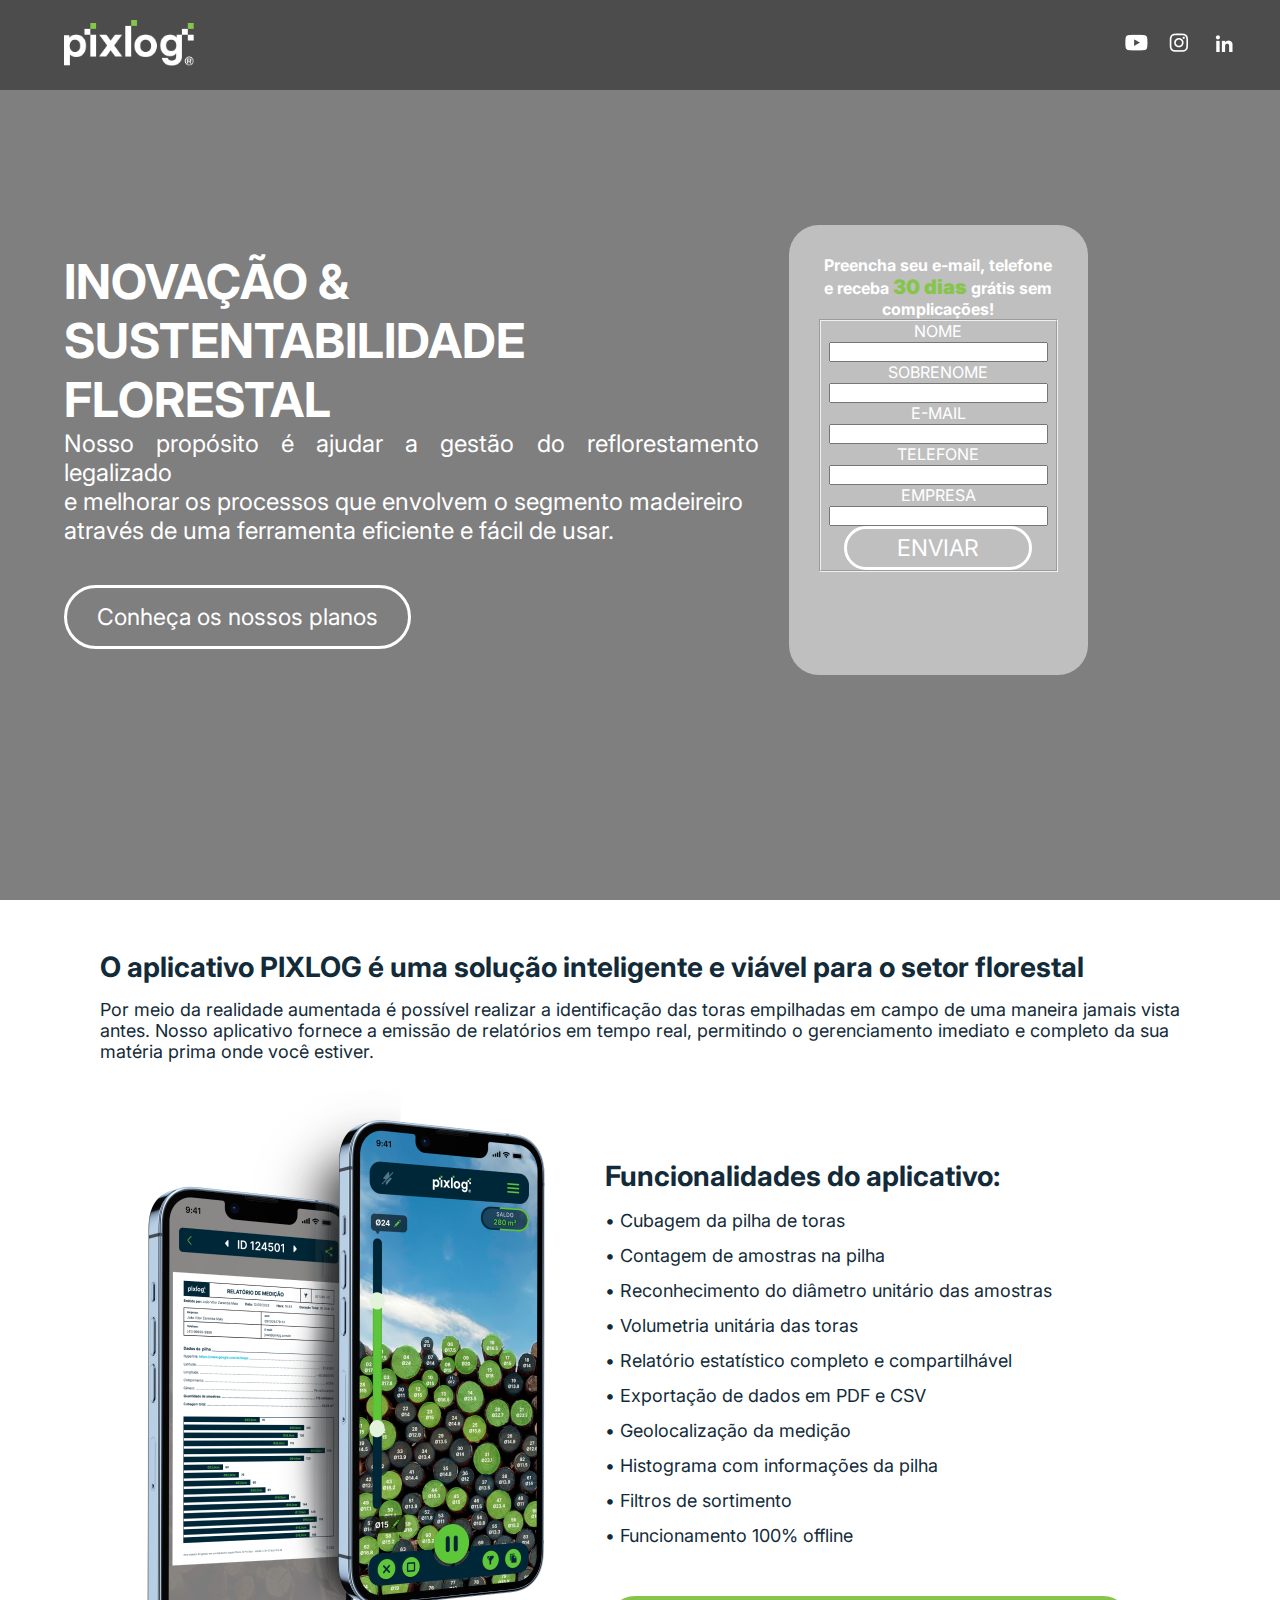
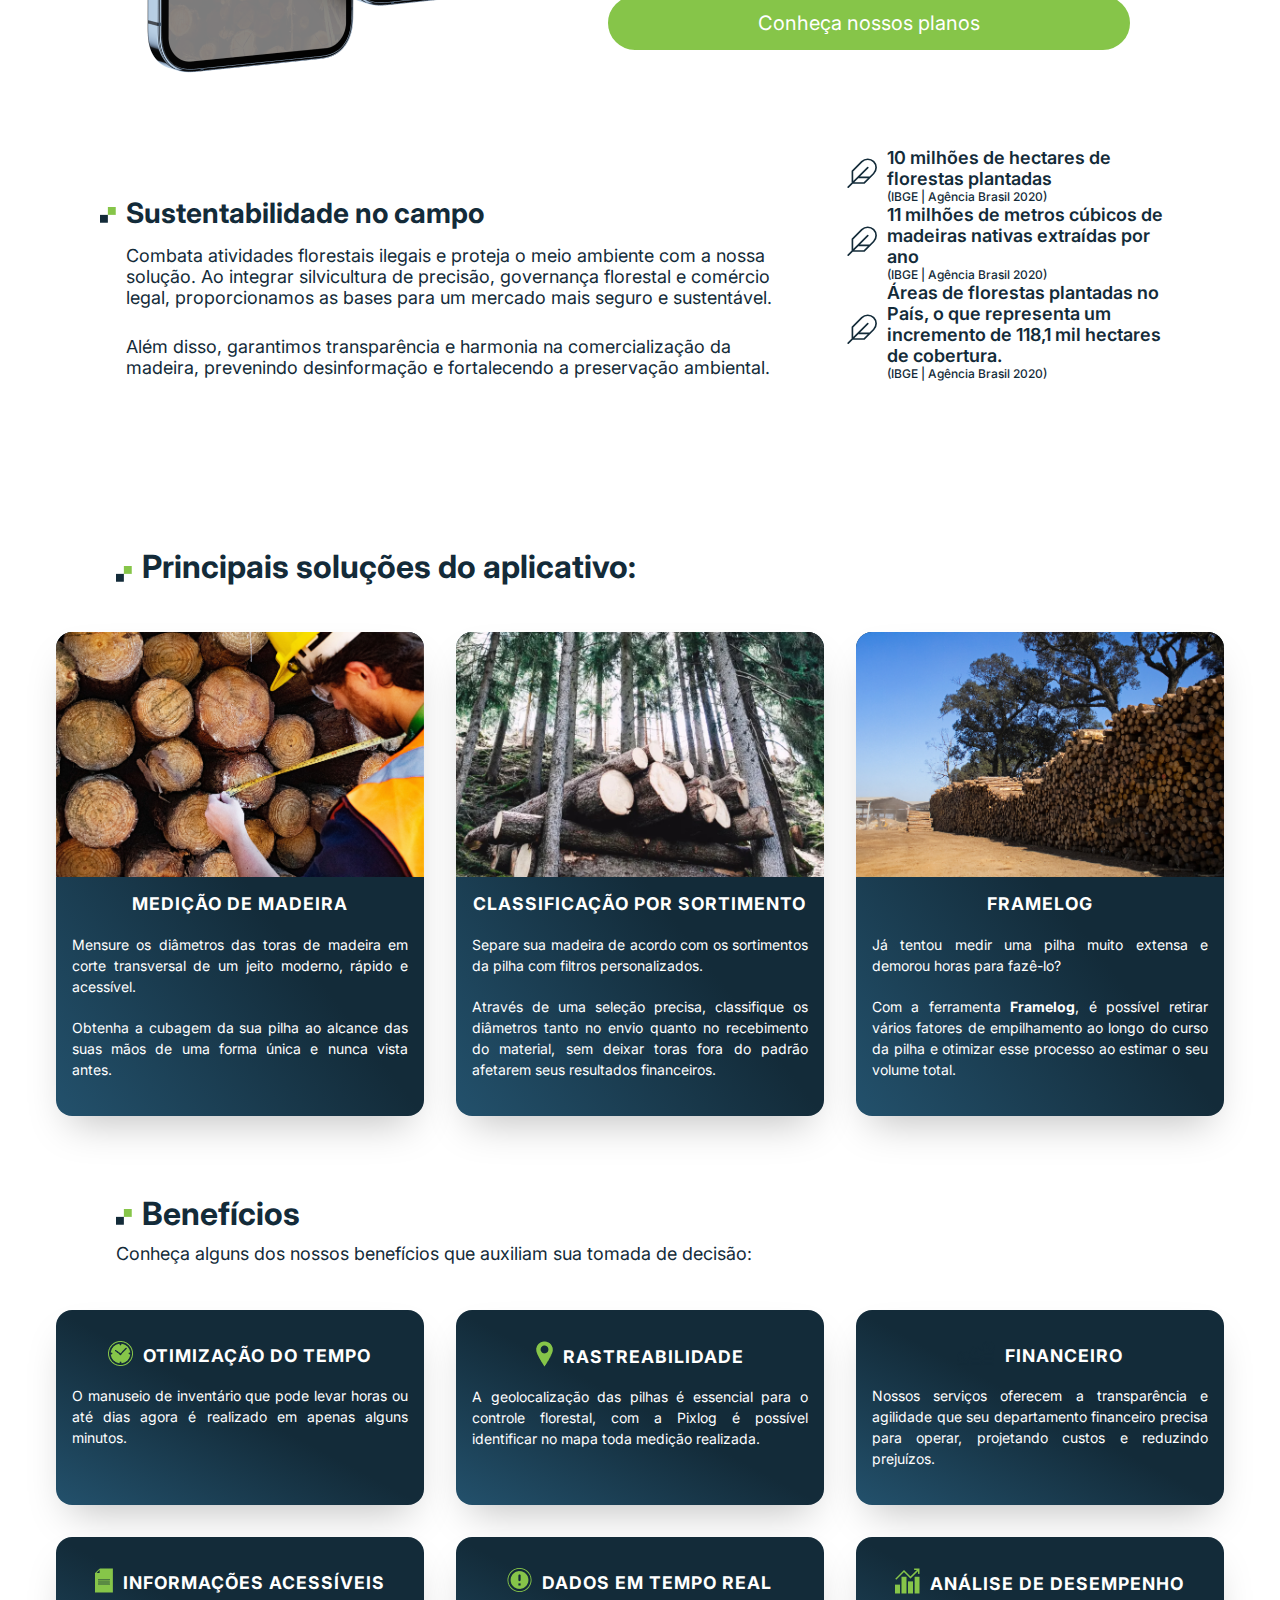
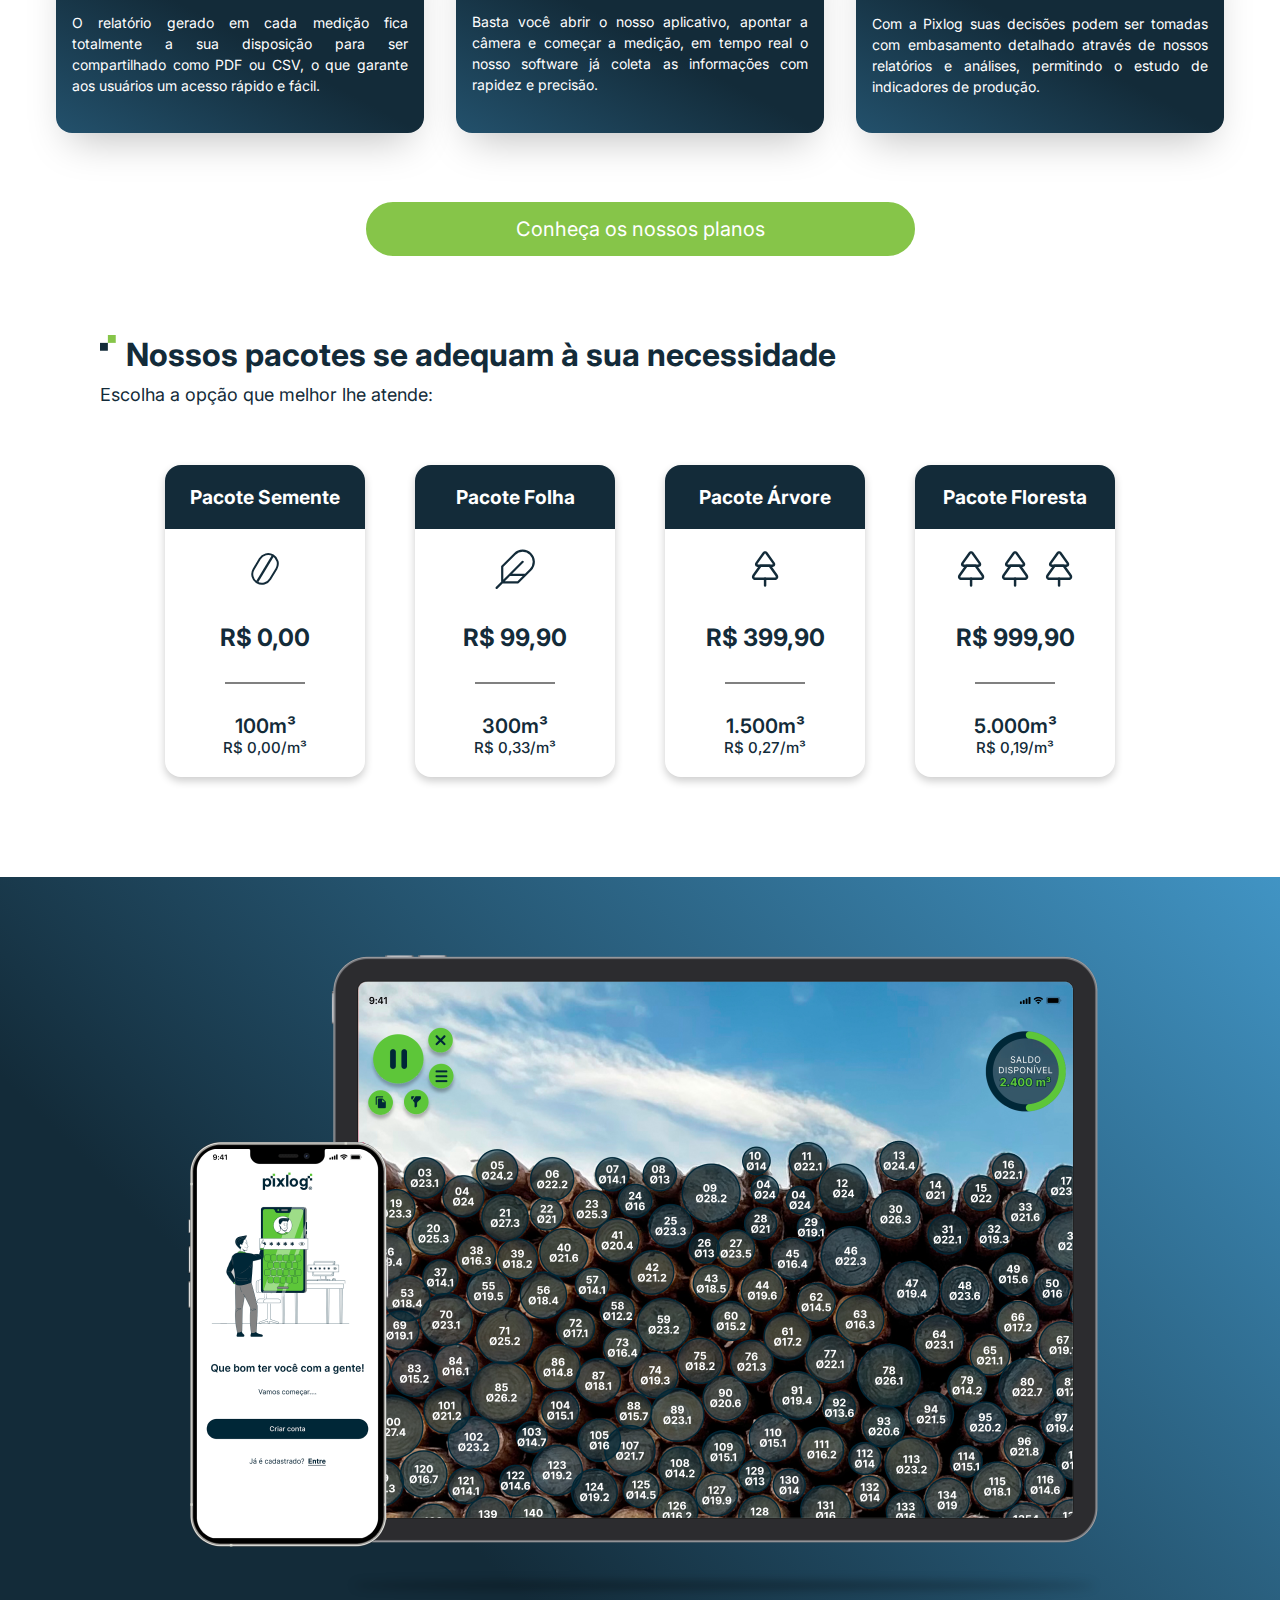
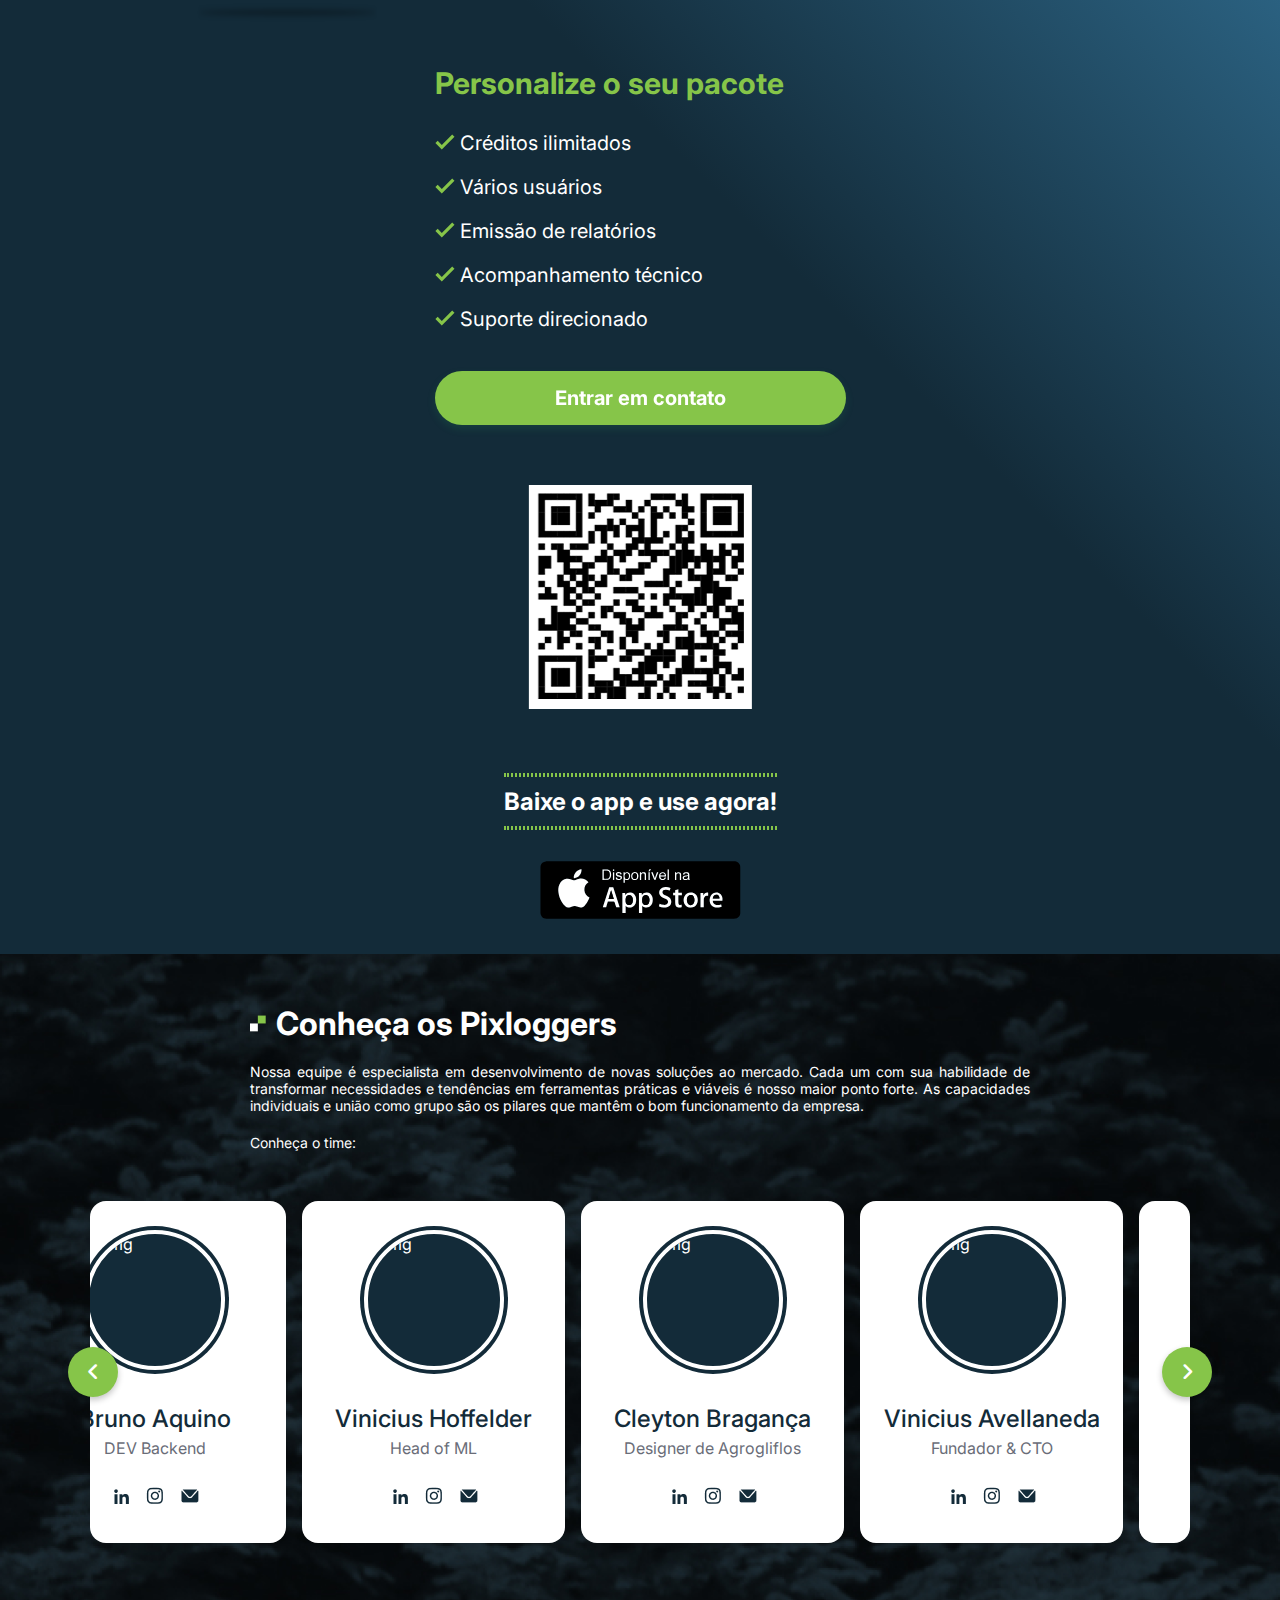
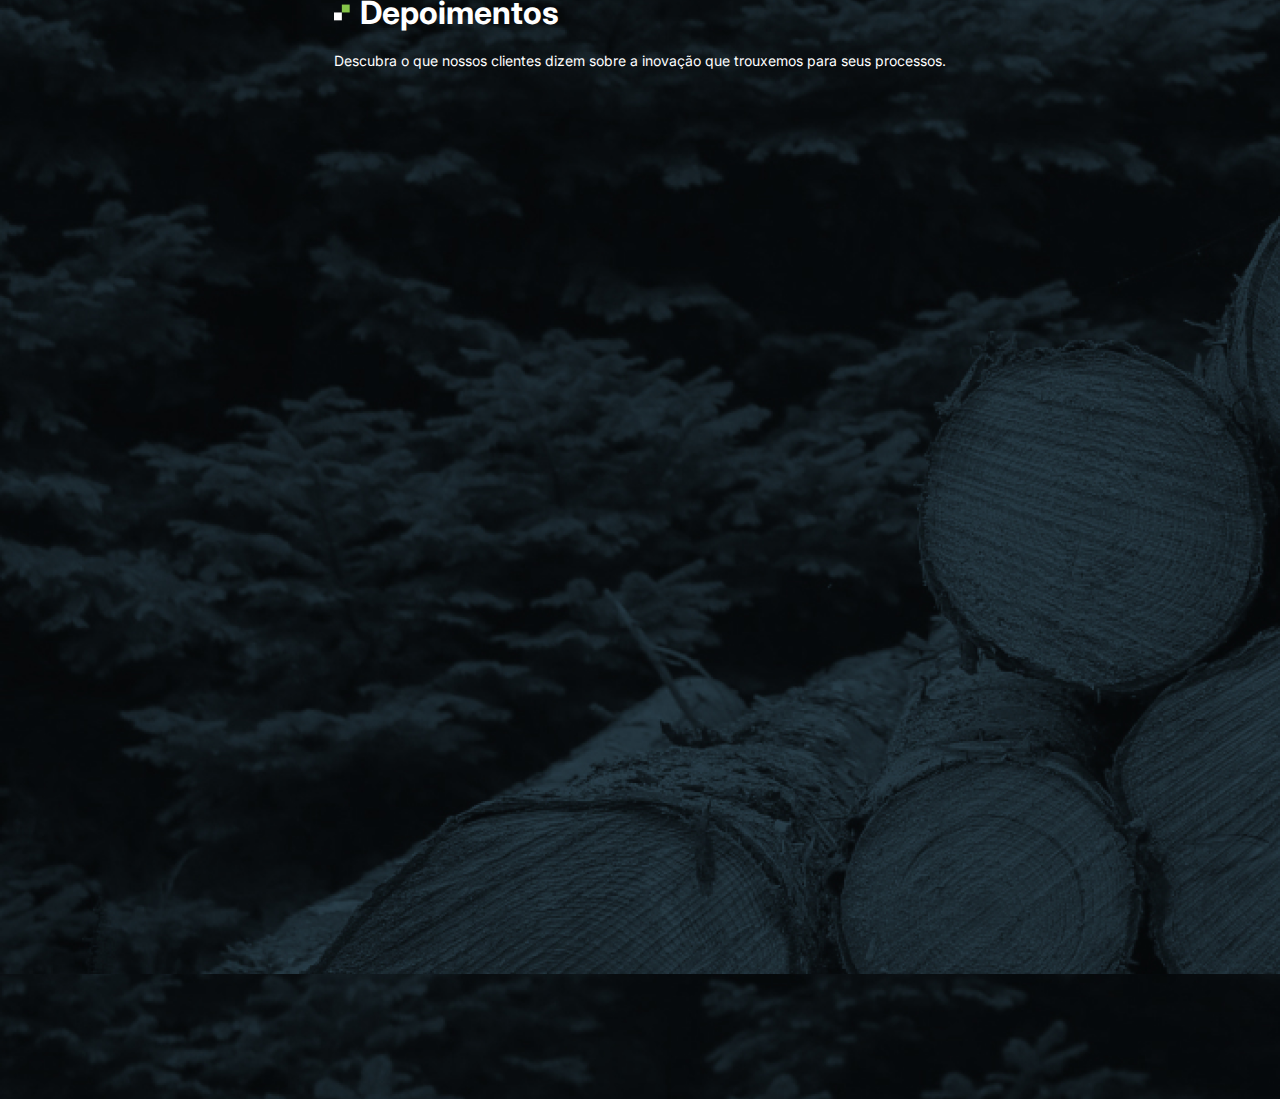
==== commit 7910d6f9: "atualizacao cards" ====
--- a/index.html
+++ b/index.html
@@ -8,9 +8,9 @@
     <link rel="stylesheet" href="styles/styles.css">
     <link rel="stylesheet" href="styles/cards-sol.css">
     <link rel="stylesheet" href="styles/cards-ben.css">
-    <link rel="stylesheet" href="slider.css">
+    <link rel="stylesheet" href="/styles/slider.css">
     <link rel="stylesheet" href="https://cdnjs.cloudflare.com/ajax/libs/font-awesome/6.3.0/css/all.min.css">
-    <script src="slider.js" defer></script>
+    <script src="/styles/slider.js" defer></script>
 
 </head>
 
@@ -543,6 +543,14 @@
         <i id="right" class="fa-solid fa-angle-right"></i>
         </div>
 
+        <div class="section__06__titulo__layout">
+          <div class="section__06__titulo">
+          <img src="assets/text-icon-white.svg" alt="Icone texto branco">               
+          <h1>Depoimentos</h1><br>
+          </div><br>
+          <p>Descubra o que nossos clientes dizem sobre a inovação que trouxemos para seus processos.</p><br>
+          </div>
+
 
 
     </section>
--- a/styles/styles.css
+++ b/styles/styles.css
@@ -464,8 +464,8 @@
   display: flex;
   flex-direction: column;
   align-items: center;
-  padding-bottom: 100px;
-  background: var(--cor--primaria)
+  padding-bottom: 960px;
+  background-image: url('/assets/img-captable.png');
 }
 
 .section__06 h1 {
@@ -493,6 +493,4 @@
   gap: 10px;
   }
 
-
-
-
+  --- a/styles/slider.css
+++ b/styles/slider.css
@@ -0,0 +1,131 @@
+/* Import Google font - Poppins */
+@import url('https://fonts.googleapis.com/css2?family=Inter:wght@100;200;300;400;500;600;700;800;900&display=swap');
+
+* {
+  margin: 0;
+  padding: 0;
+  box-sizing: border-box;
+  font-family: "Inter", sans-serif;
+}
+
+:root{
+    --cor--primaria: #132B39;
+    --cor--secundaria: #86C549;
+    --cor--terciaria: #FFFFFF;
+    --cor--quaternaria: #27272795;
+    --fonte--primaria: 'Inter', sans-serif;
+}
+
+.wrapper {
+  max-width: 1100px;
+  width: 100%;
+  position: relative;
+}
+.wrapper i {
+  top: 50%;
+  height: 50px;
+  width: 50px;
+  cursor: pointer;
+  font-size: 1.25rem;
+  position: absolute;
+  text-align: center;
+  line-height: 50px;
+  background: var(--cor--secundaria);
+  border-radius: 50%;
+  box-shadow: 0 3px 6px rgba(0,0,0,0.23);
+  transform: translateY(-50%);
+  transition: transform 0.1s linear;
+}
+.wrapper i:active{
+  transform: translateY(-50%) scale(0.85);
+}
+.wrapper i:first-child{
+  left: -22px;
+}
+.wrapper i:last-child{
+  right: -22px;
+}
+.wrapper .carousel{
+  display: grid;
+  grid-auto-flow: column;
+  grid-auto-columns: calc((100% / 4) - 12px);
+  overflow-x: auto;
+  scroll-snap-type: x mandatory;
+  gap: 16px;
+  border-radius: 16px;
+  scroll-behavior: smooth;
+  scrollbar-width: none;
+}
+.carousel::-webkit-scrollbar {
+  display: none;
+}
+.carousel.no-transition {
+  scroll-behavior: auto;
+}
+.carousel.dragging {
+  scroll-snap-type: none;
+  scroll-behavior: auto;
+}
+.carousel.dragging .card {
+  cursor: grab;
+  user-select: none;
+}
+.carousel :where(.card, .img) {
+  display: flex;
+  justify-content: center;
+  align-items: center;
+}
+.carousel .card {
+  scroll-snap-align: start;
+  height: 342px;
+  list-style: none;
+  background: var(--cor--terciaria);
+  cursor: pointer;
+  flex-direction: column;
+  border-radius: 16px;
+}
+.carousel .card .img {
+  background: var(--cor--primaria);
+  height: 148px;
+  width: 148px;
+  border-radius: 50%;
+}
+.card .img img {
+  width: 140px;
+  height: 140px;
+  border-radius: 50%;
+  object-fit: cover;
+  border: 4px solid #fff;
+}
+.carousel .card h2 {
+  color: var(--cor--primaria);
+  text-align: center;
+  font-weight: 500;
+  font-size: 1.5rem;
+  margin: 30px 0 5px;
+}
+.carousel .card span {
+  text-align: center;
+  color: #6A6D78;
+  font-size: 1rem;
+  padding-bottom: 20px;
+}
+
+.carousel .icons {
+  display: flex;
+  flex-direction: row;
+  align-items: center;
+
+}
+
+@media screen and (max-width: 900px) {
+  .wrapper .carousel {
+    grid-auto-columns: calc((100% / 3) - 9px);
+  }
+}
+
+@media screen and (max-width: 600px) {
+  .wrapper .carousel {
+    grid-auto-columns: 100%;
+  }
+}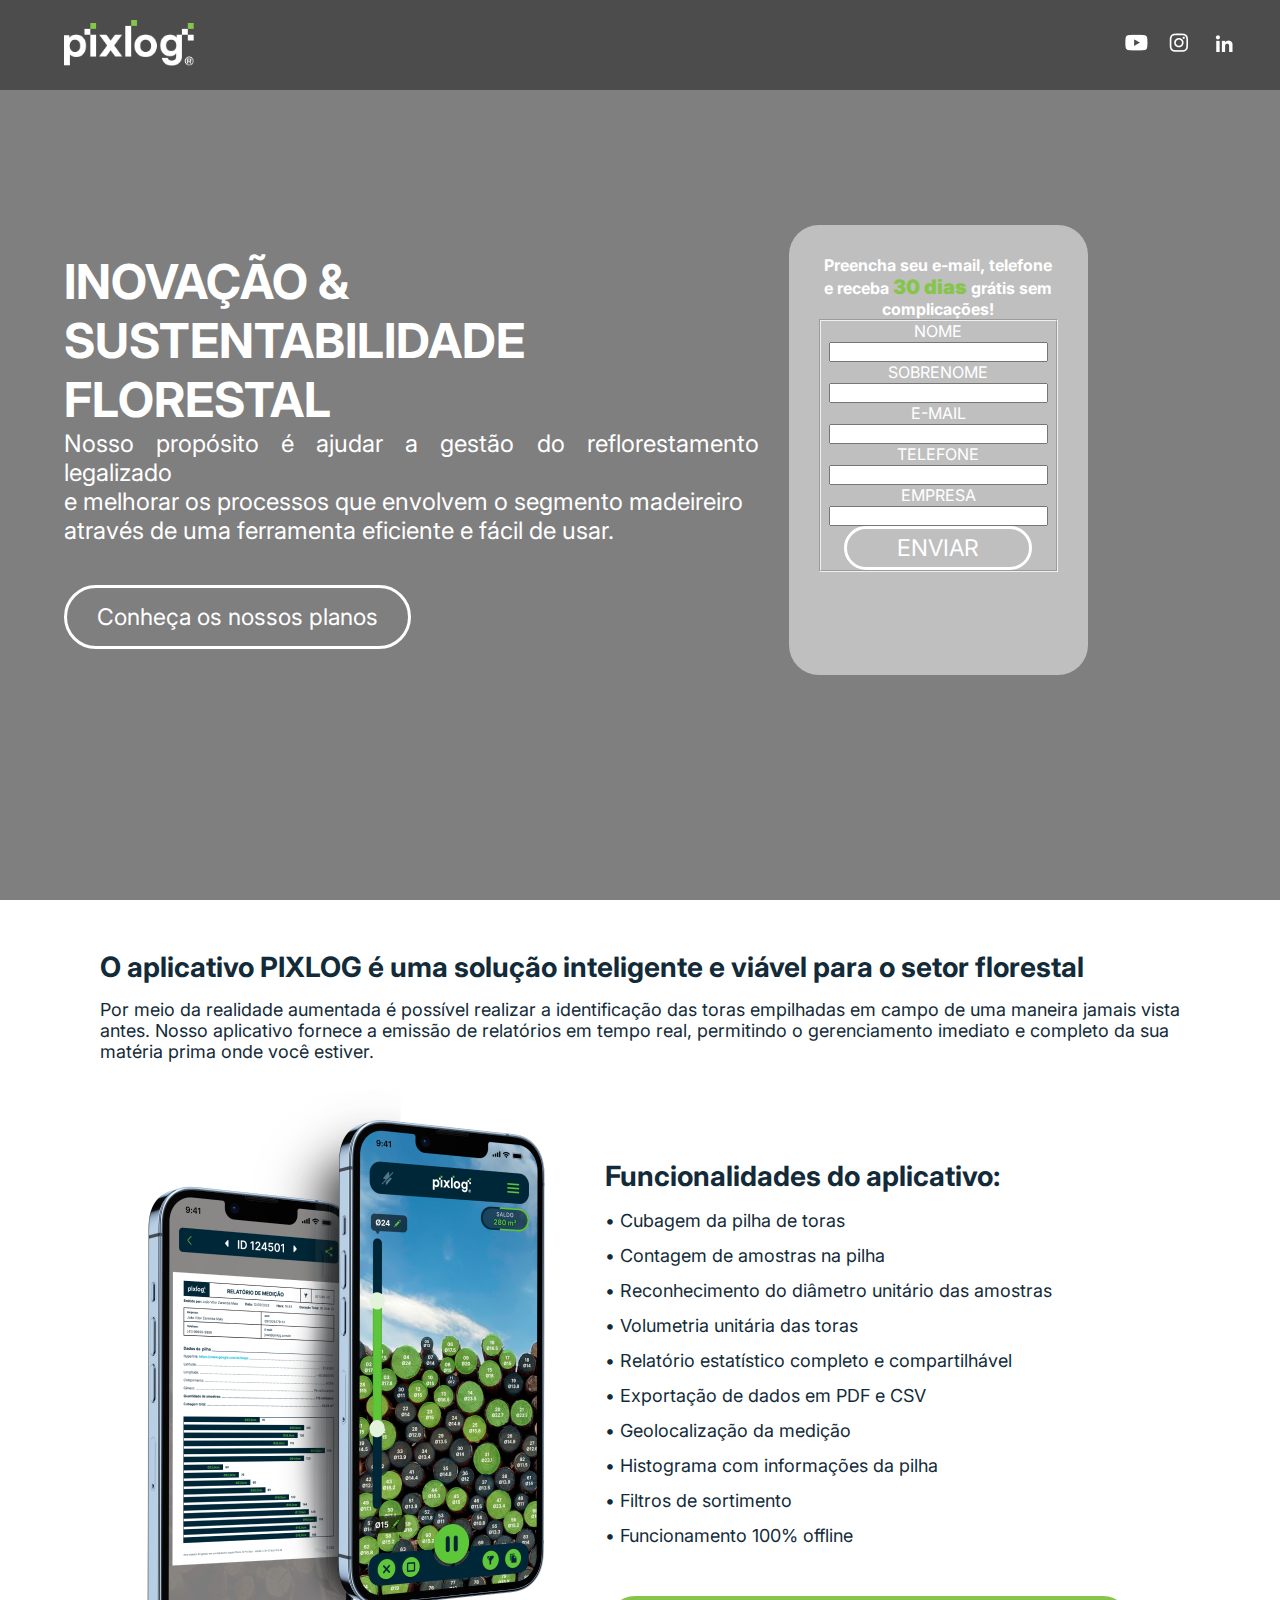
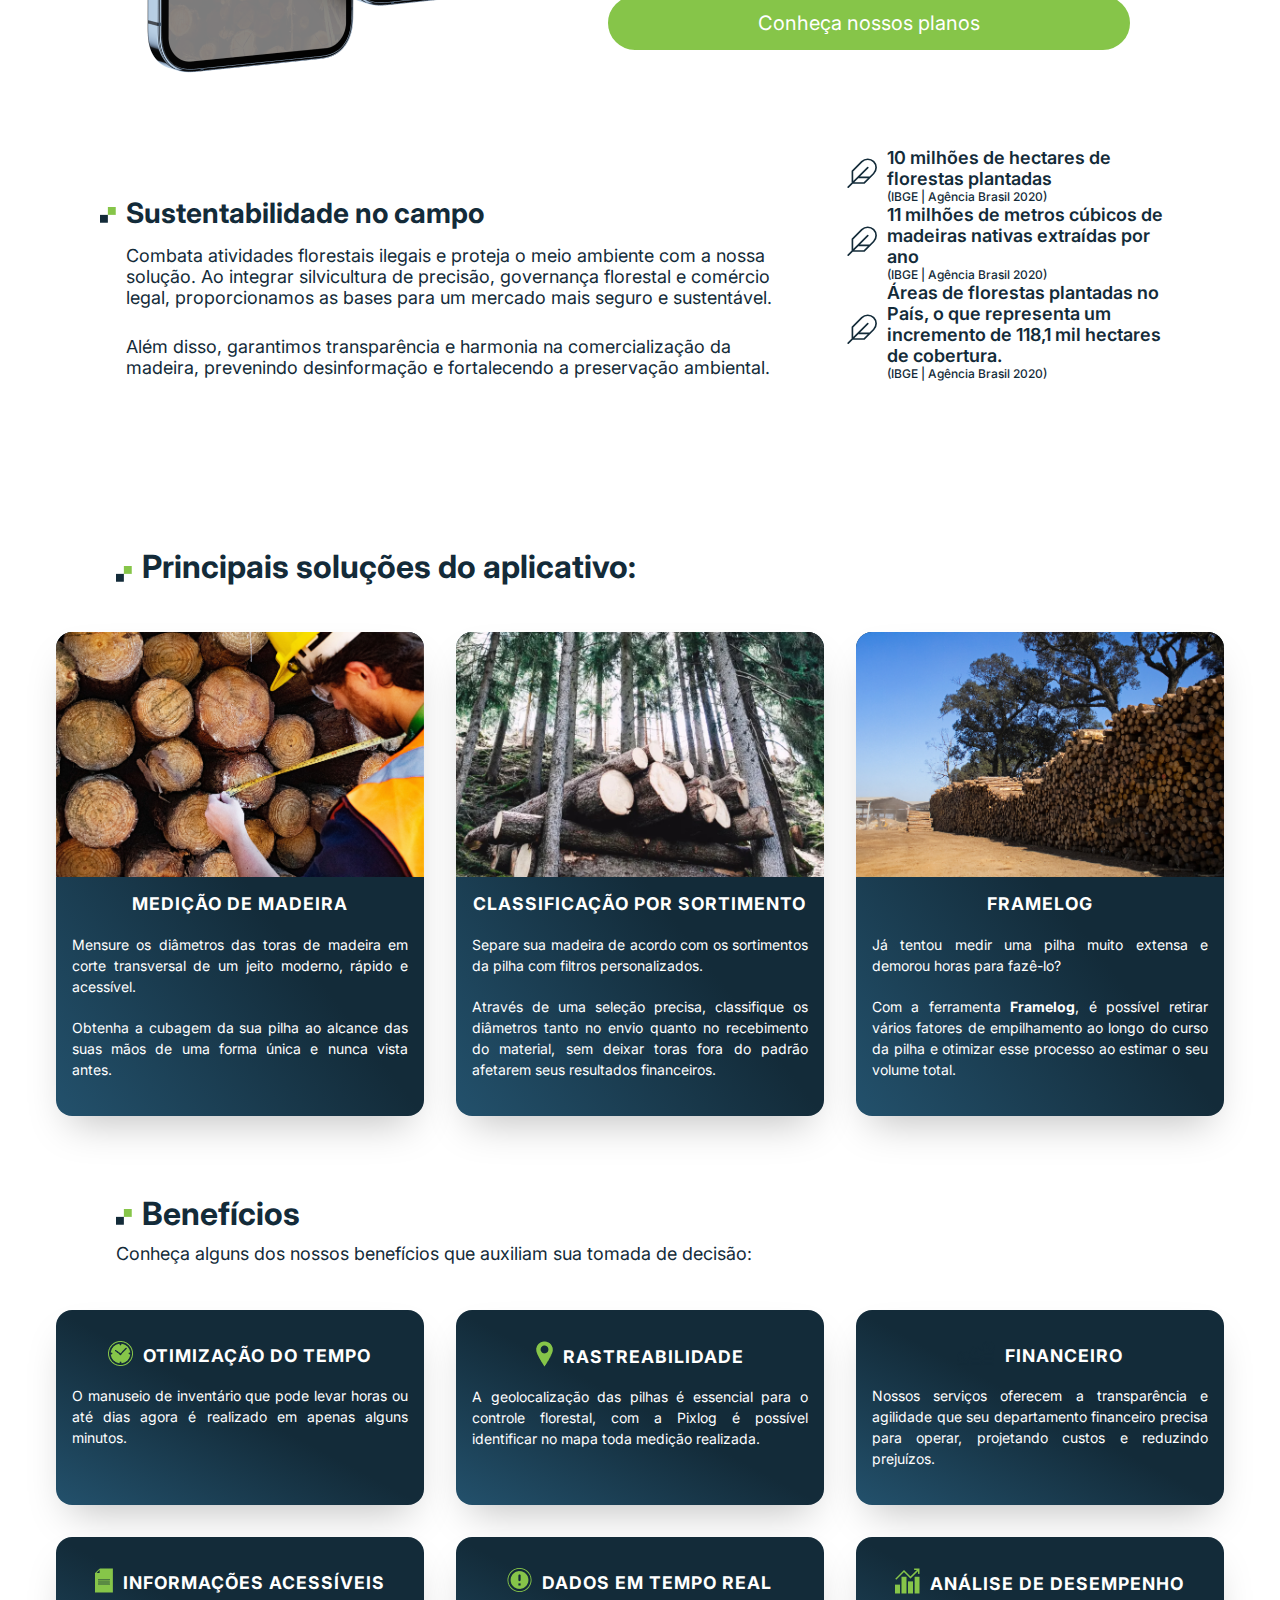
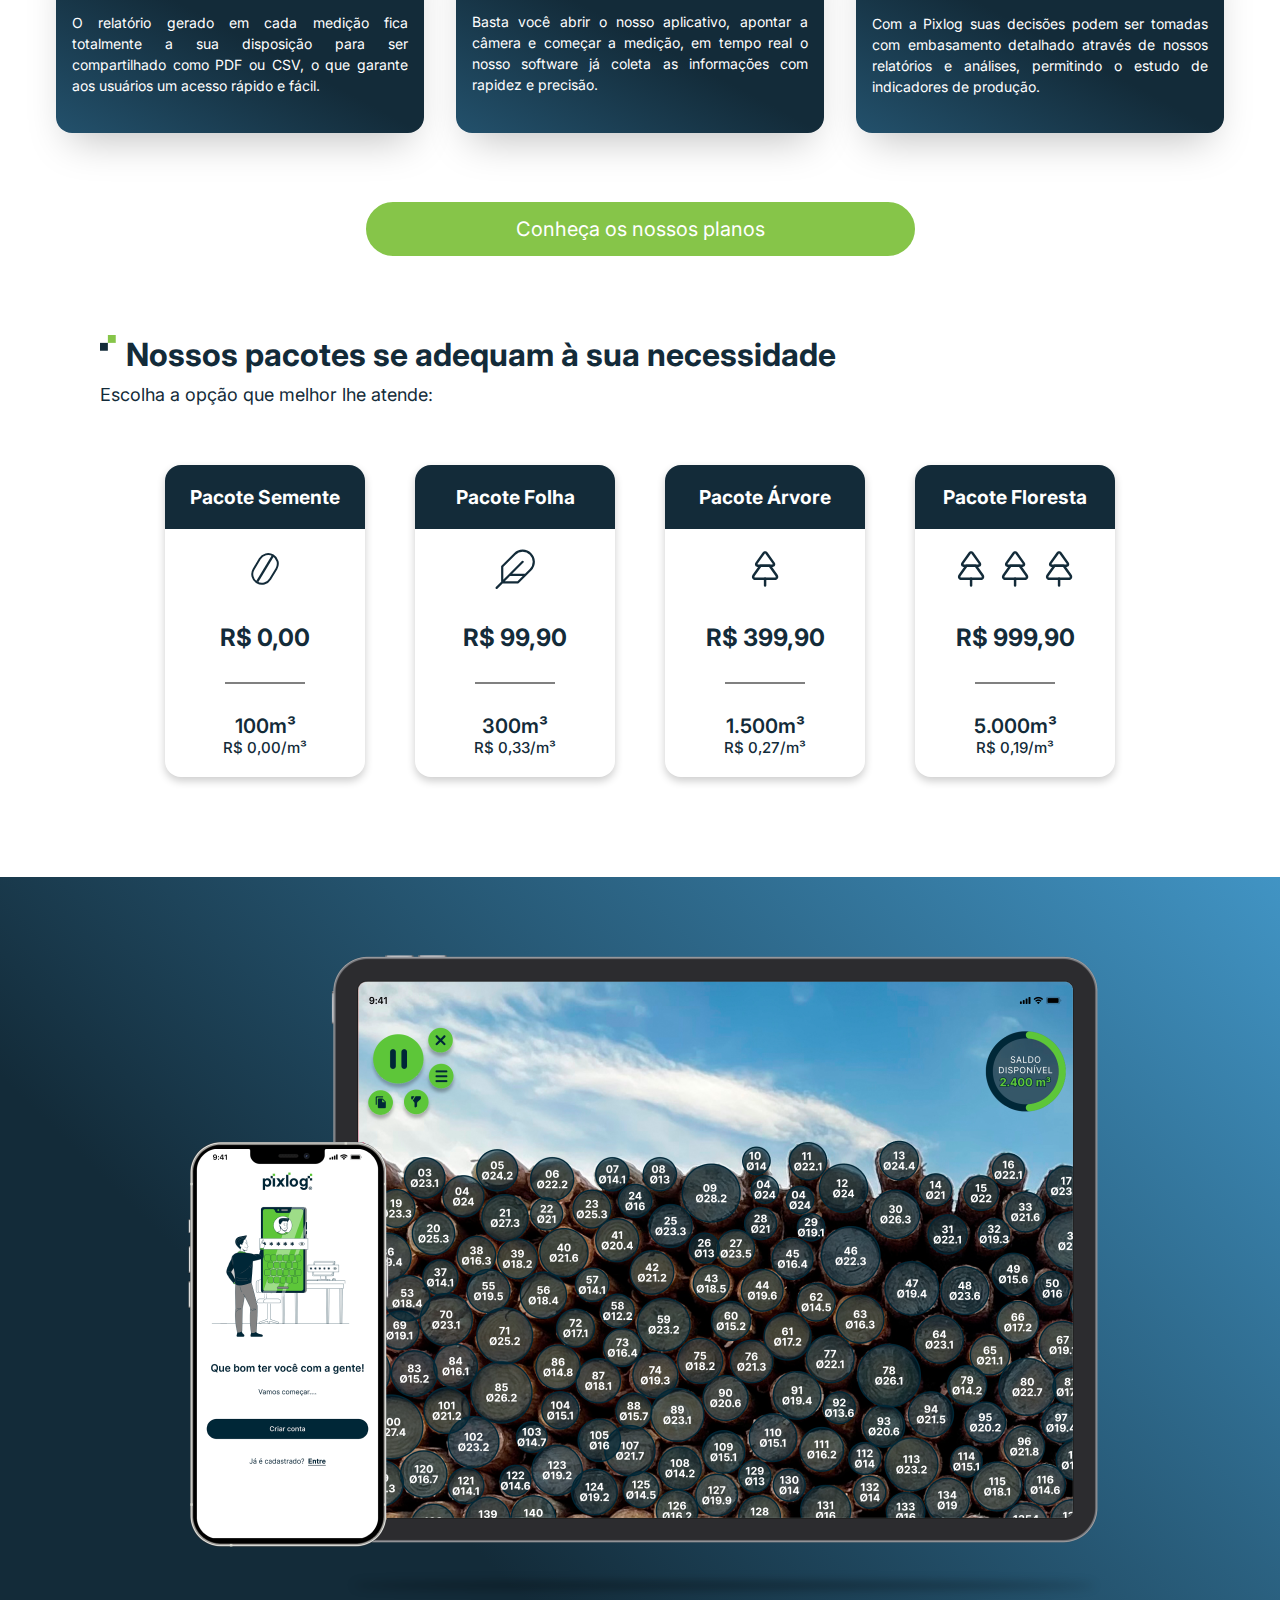
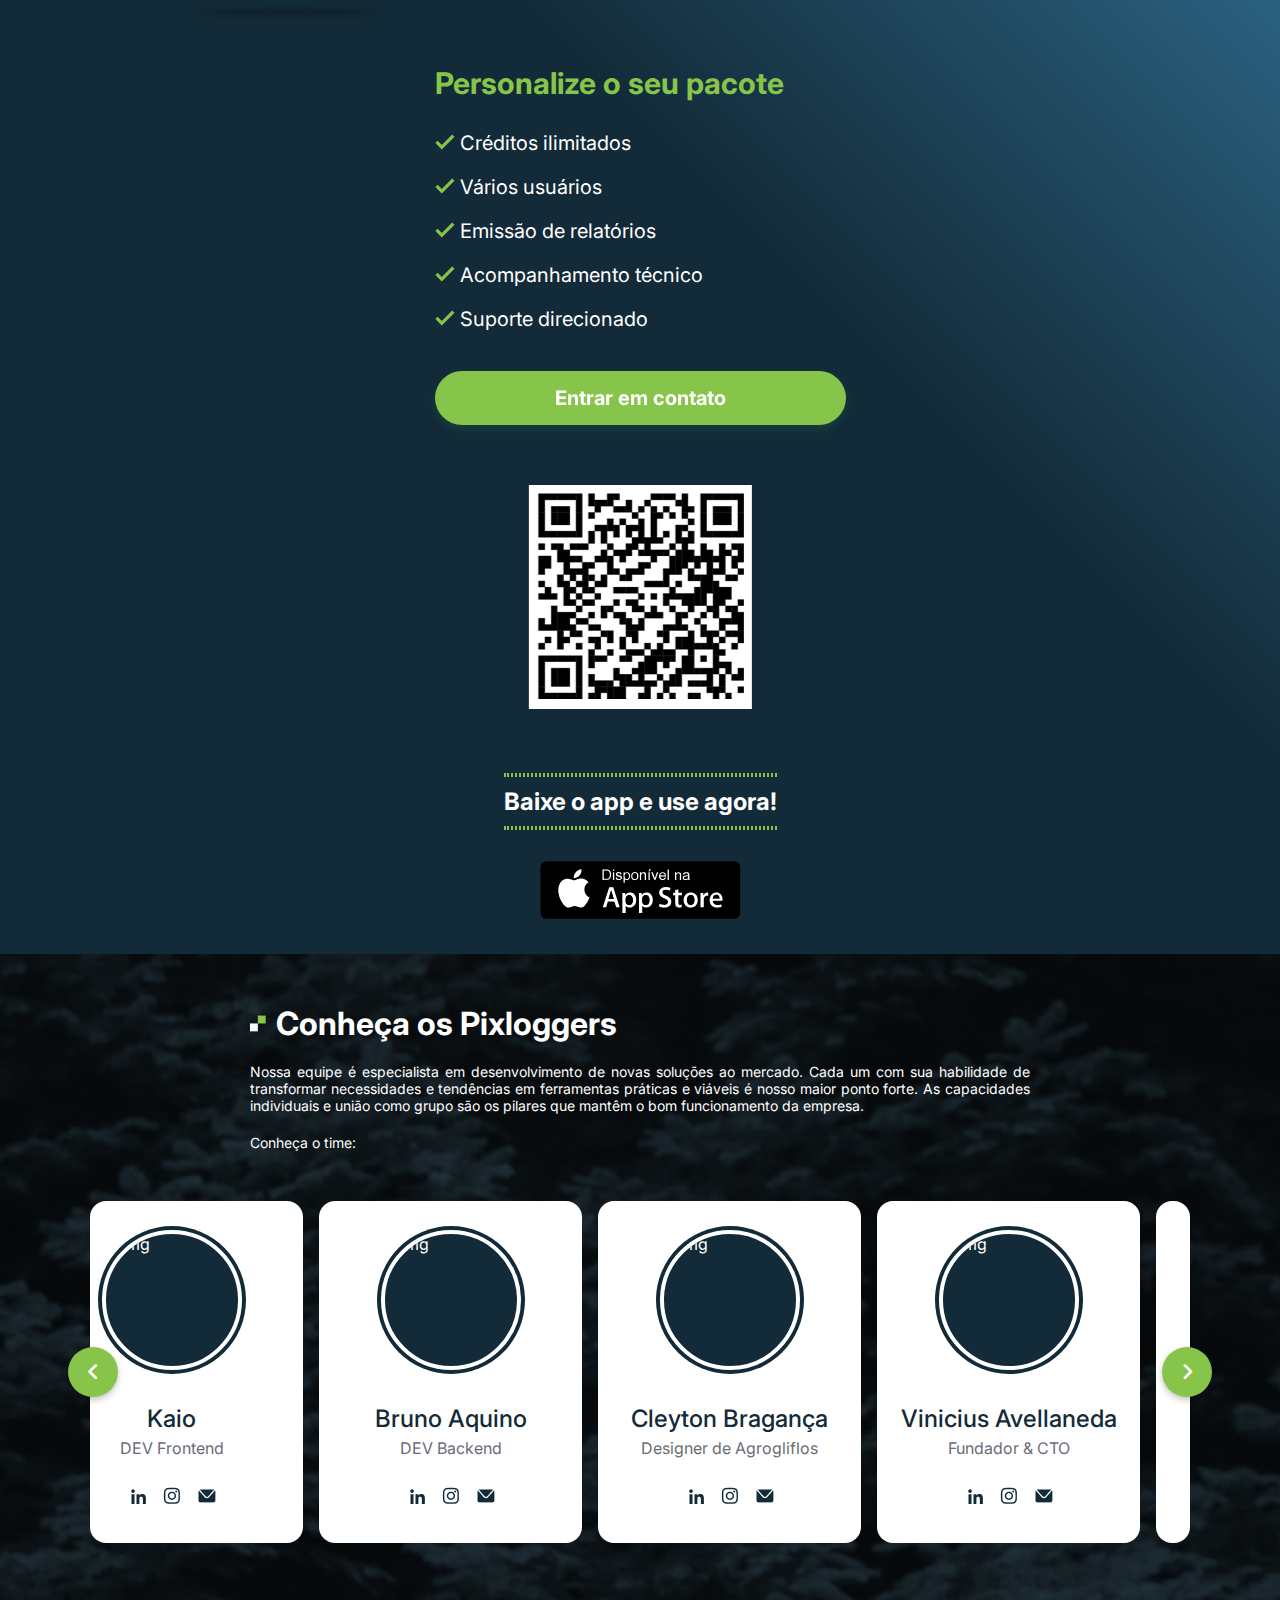
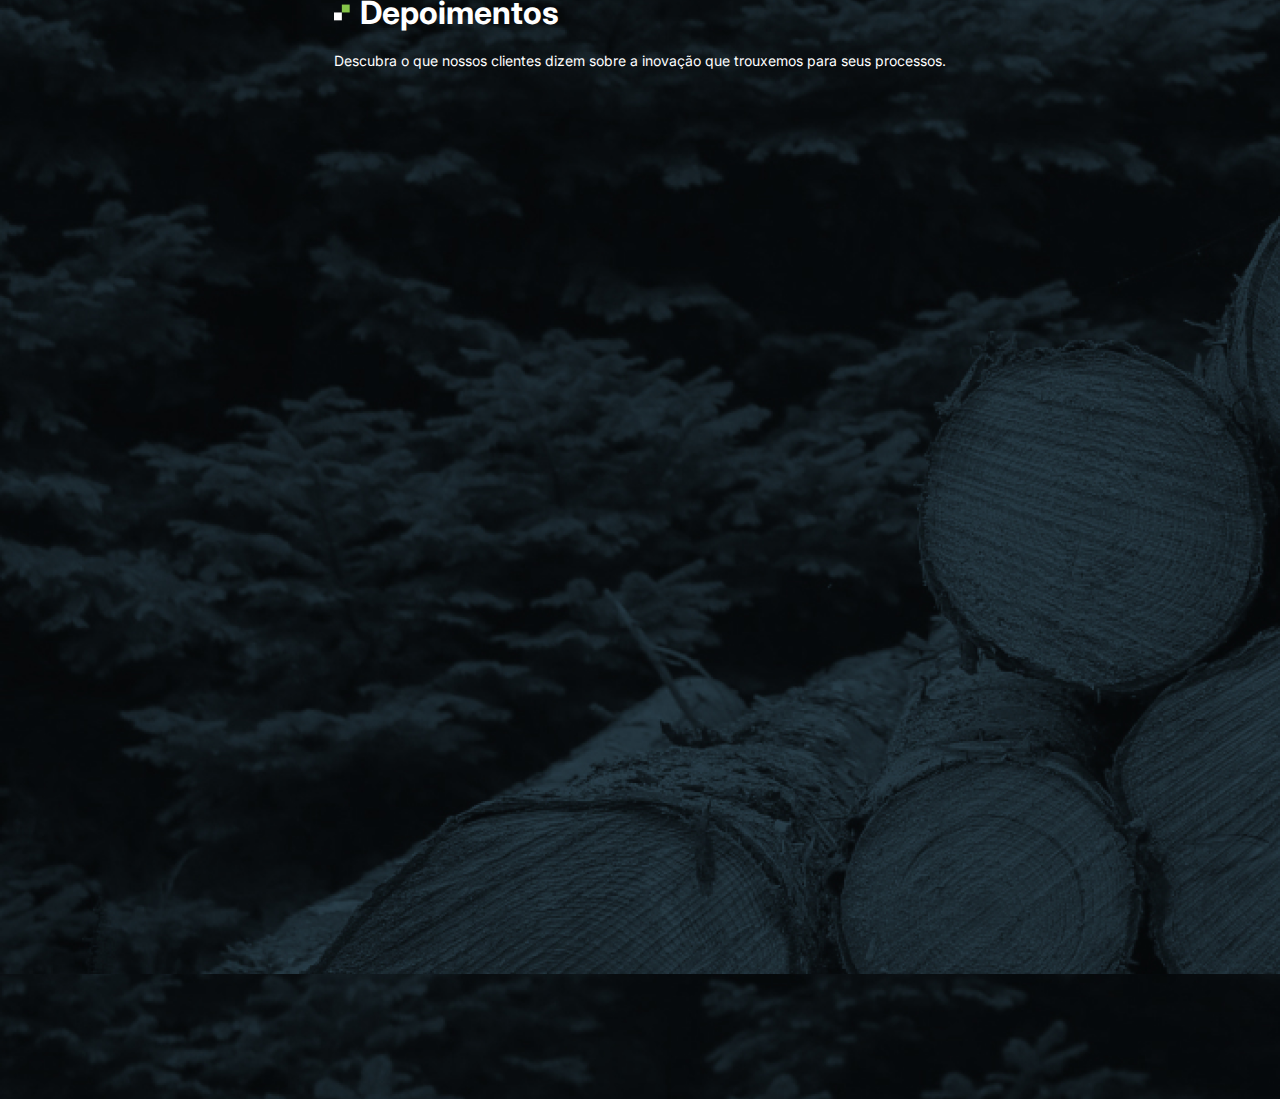
==== commit 14d86806: "New" ====
--- a/index.html
+++ b/index.html
@@ -521,16 +521,6 @@
             </li>
             <li class="card">
             <div class="img"><img src="images/img-6.jpg" alt="img" draggable="false"></div>
-            <h2>Vinicius Hoffelder</h2>
-            <span>Head of ML</span>
-            <div class="icons">
-              <a href="#"><img src="assets/icon-car-linkedin.png" alt="Icone Linkedin"></a>
-              <a href="#"><img src="assets/icon-car-instagram.png" alt="Icone Linkedin"></a>
-              <a href="#"><img src="assets/icon-car-email.png" alt="Icone Linkedin"></a>  
-              </div>
-            </li>
-            <li class="card">
-            <div class="img"><img src="images/img-6.jpg" alt="img" draggable="false"></div>
             <h2>Cleyton Bragança</h2>
             <span>Designer de Agrogliflos</span>
             <div class="icons">
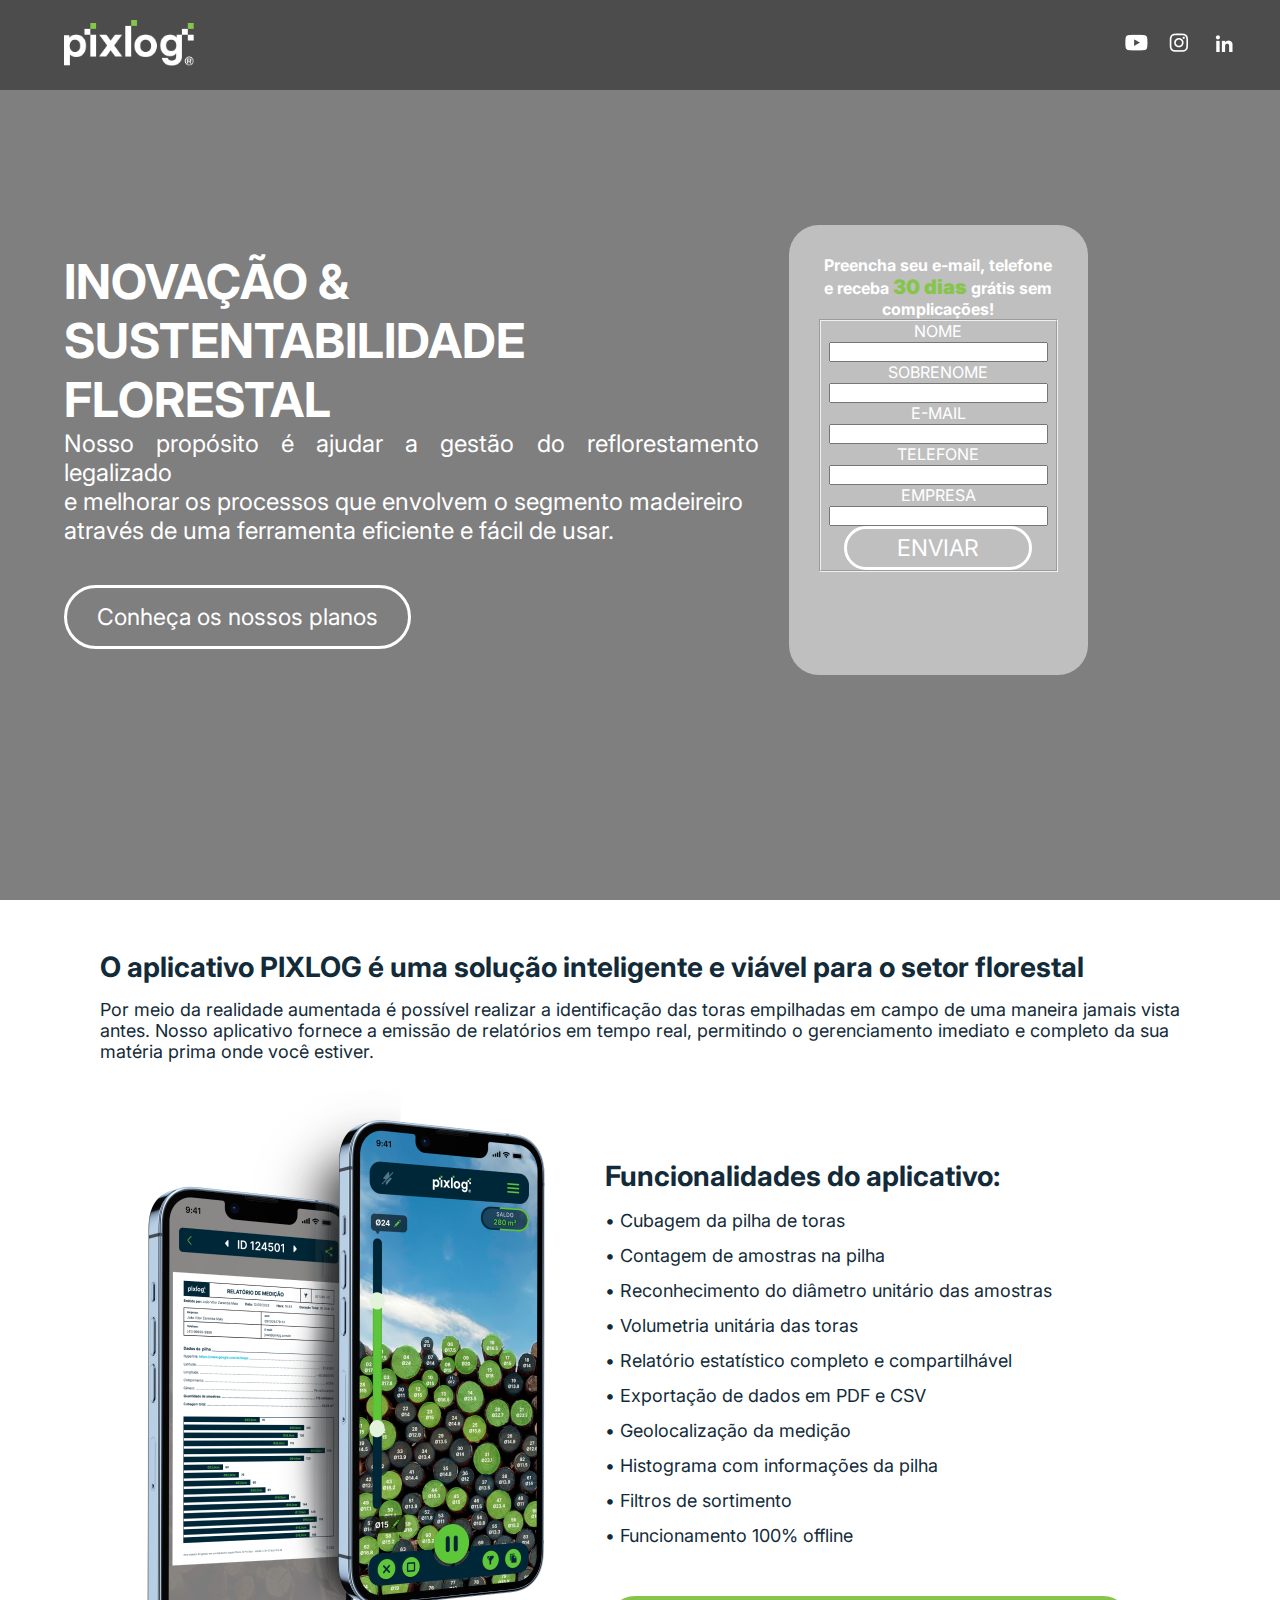
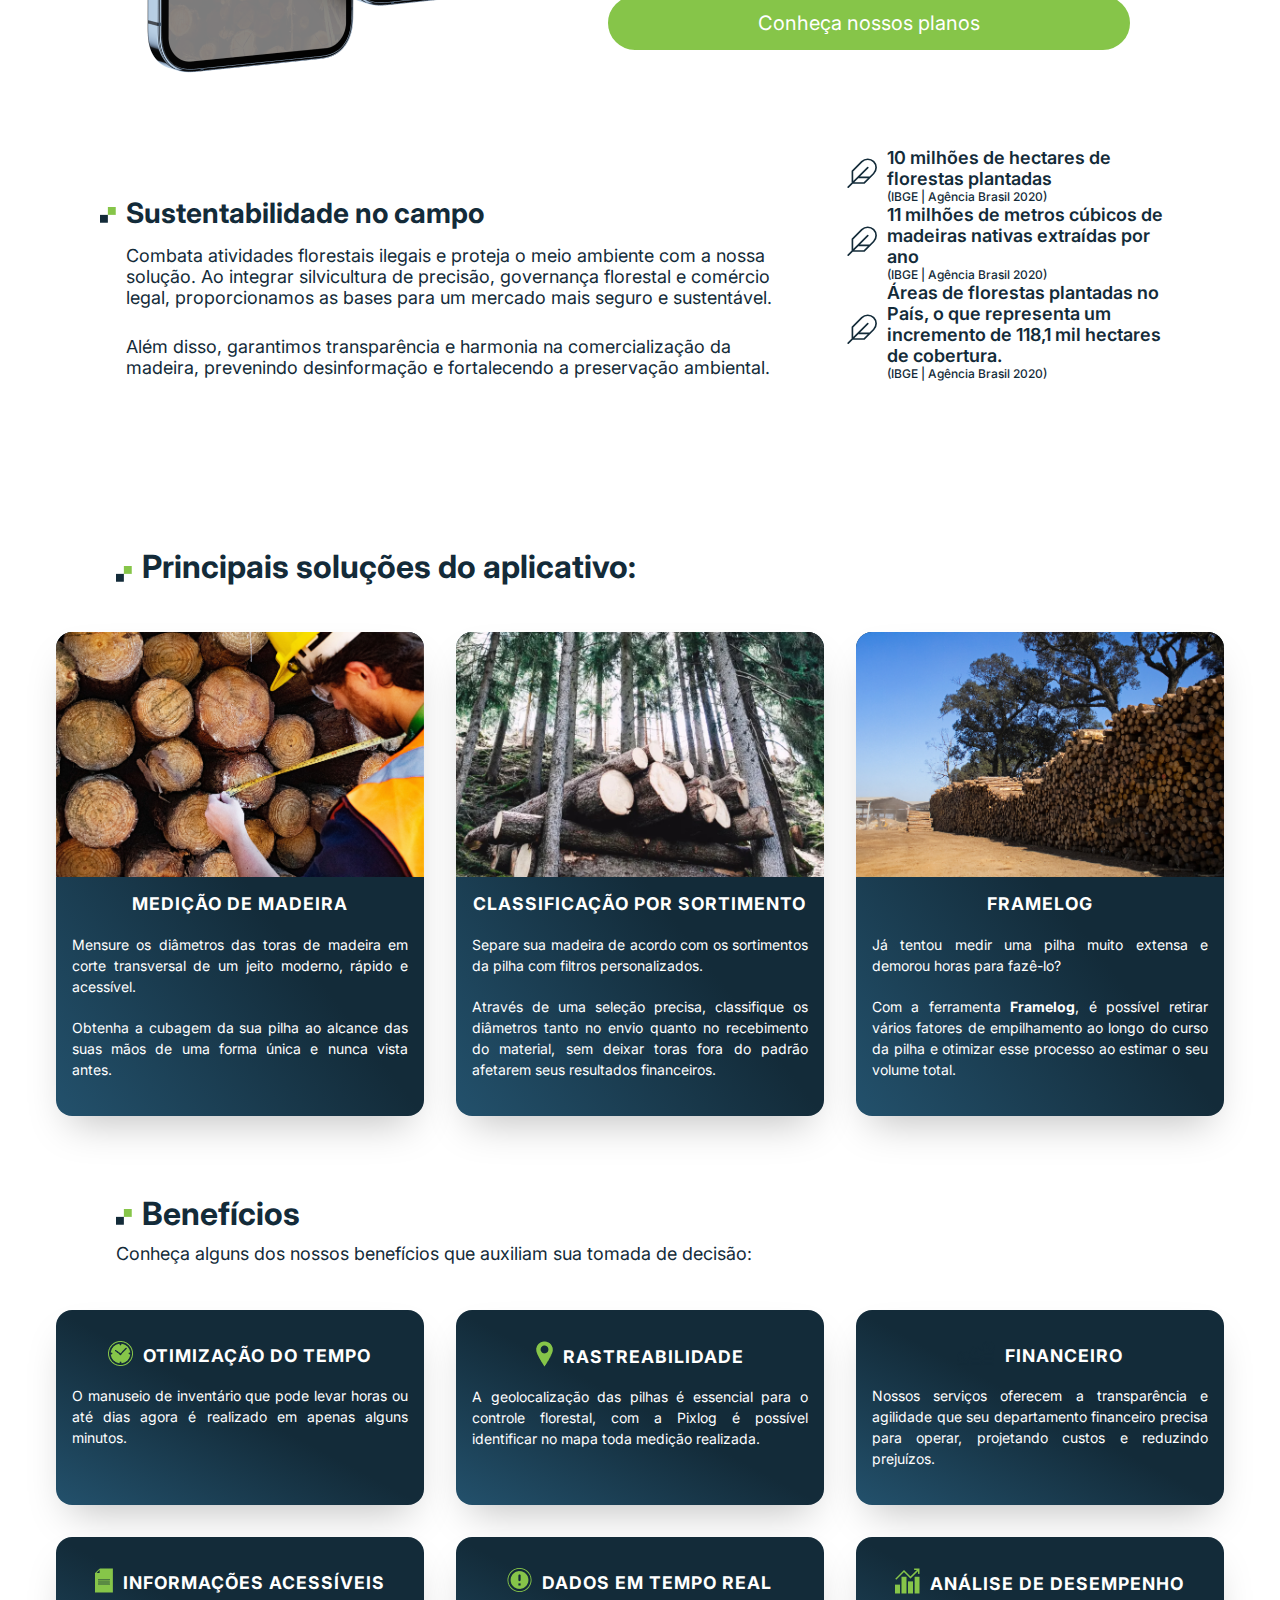
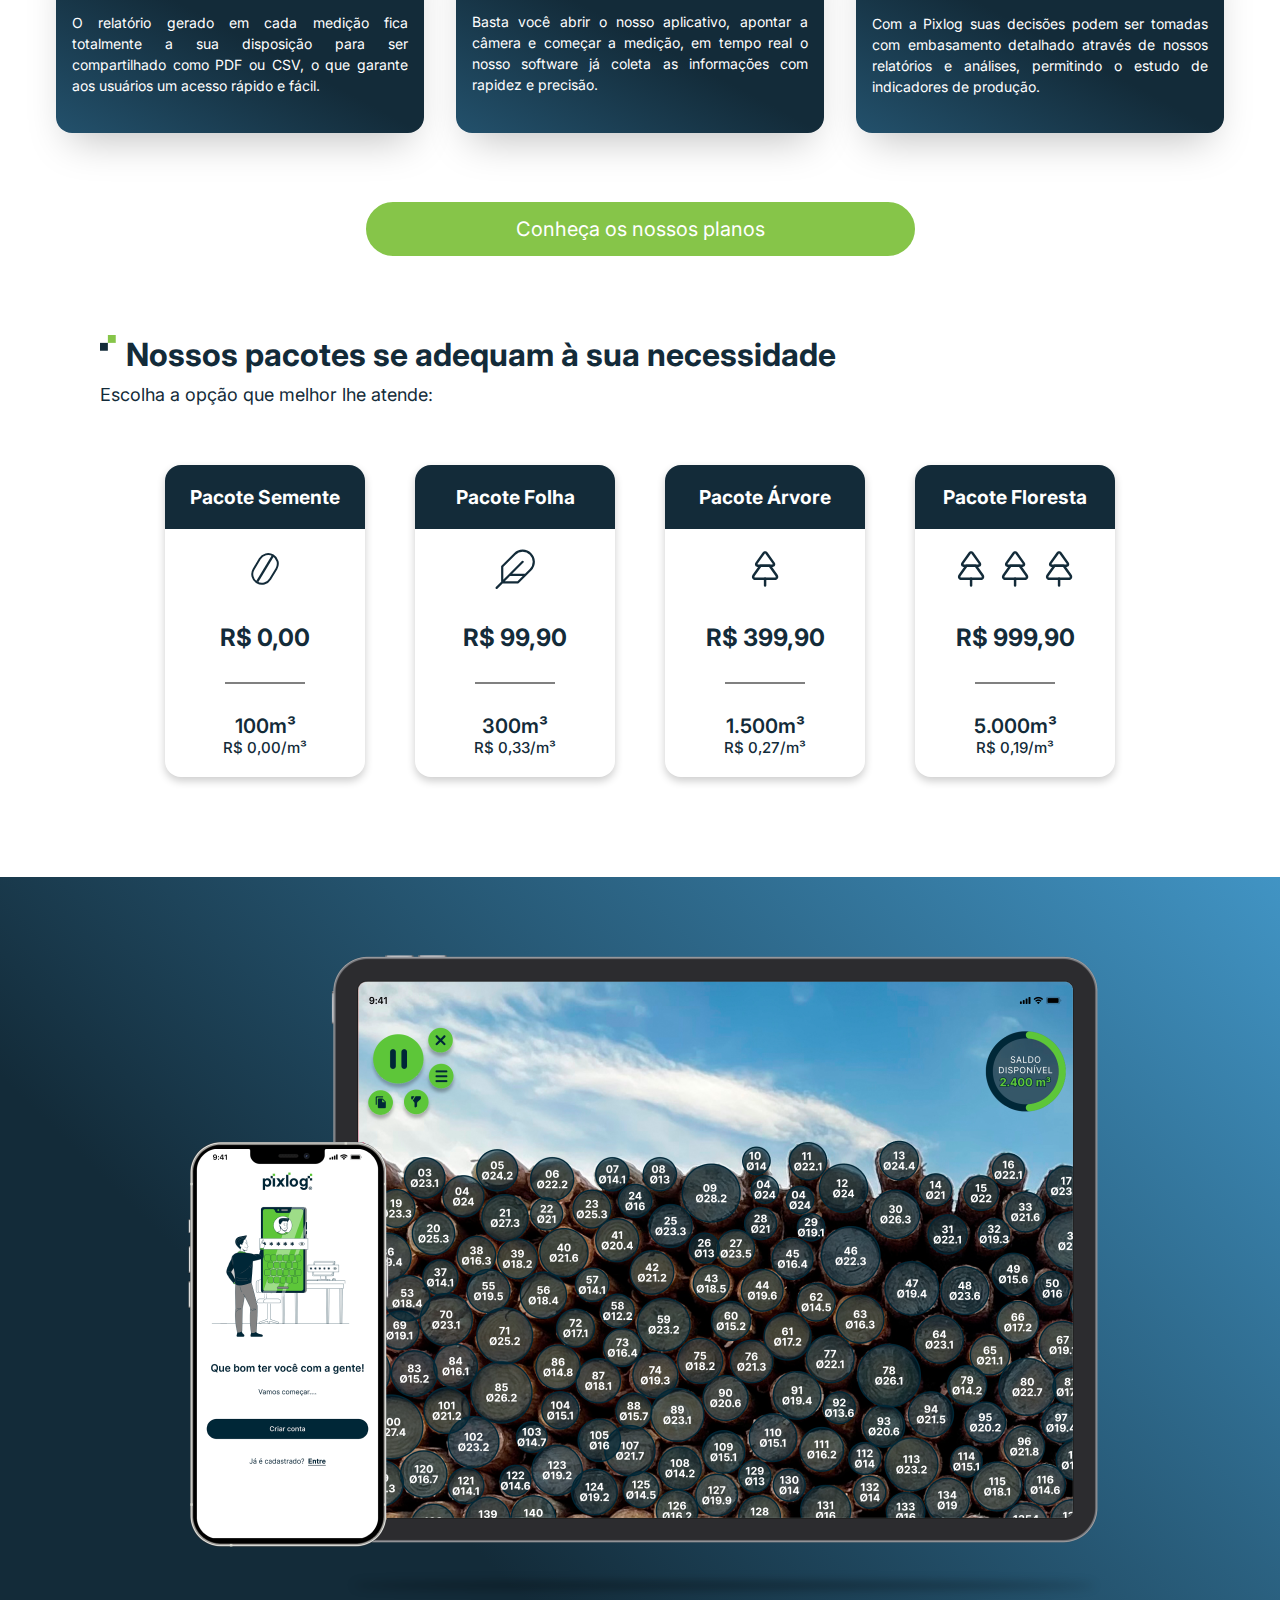
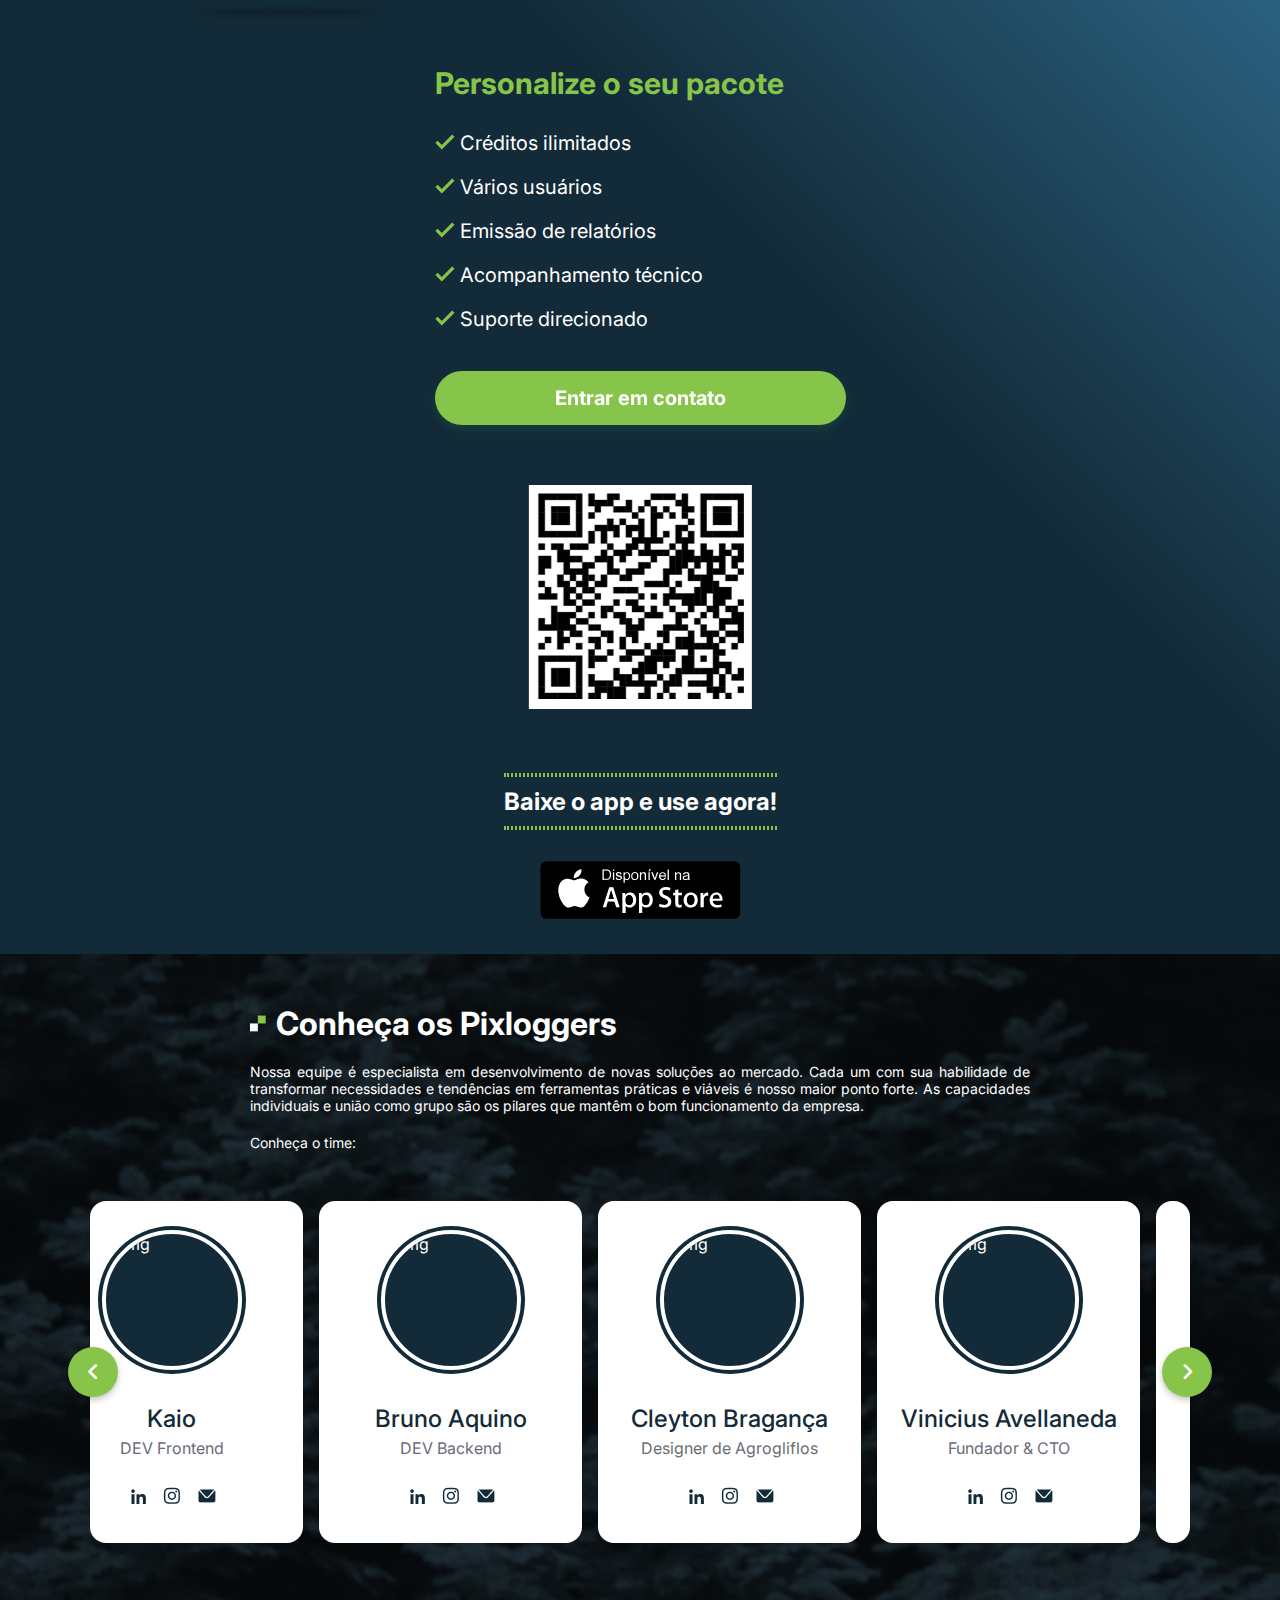
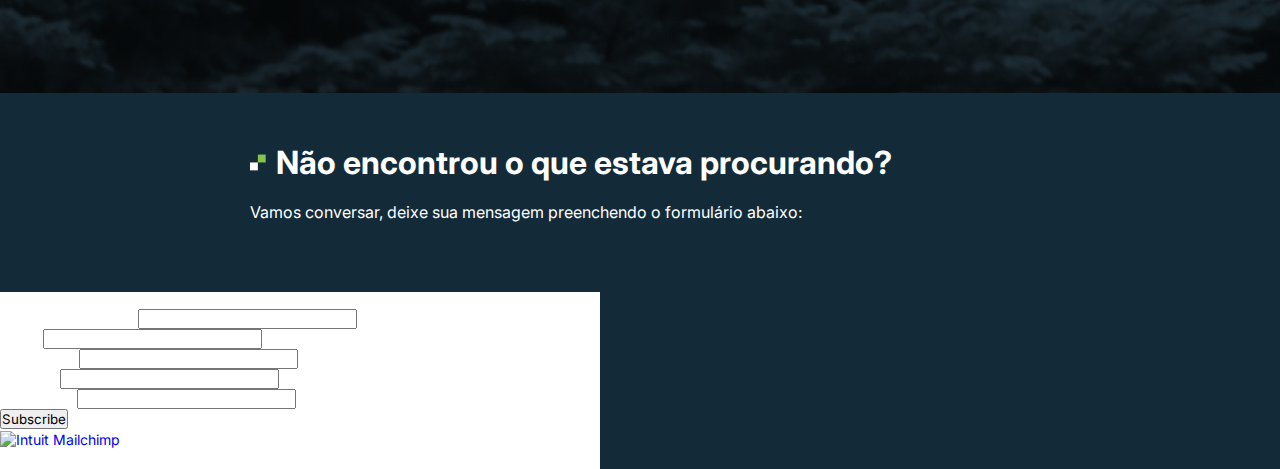
==== commit f9df51f0: "new" ====
--- a/index.html
+++ b/index.html
@@ -395,7 +395,6 @@
     </div>
     </div>   
     </div> 
-
     </section>
 
     <section class="section__05">
@@ -532,15 +531,48 @@
           </ul>
         <i id="right" class="fa-solid fa-angle-right"></i>
         </div>
-
-        <div class="section__06__titulo__layout">
-          <div class="section__06__titulo">
-          <img src="assets/text-icon-white.svg" alt="Icone texto branco">               
-          <h1>Depoimentos</h1><br>
-          </div><br>
-          <p>Descubra o que nossos clientes dizem sobre a inovação que trouxemos para seus processos.</p><br>
-          </div>
-
+    </section>
+
+    <section class="section__07">
+
+    <div class="section__06__titulo__layout">
+    <div class="section__06__titulo">
+    <img src="assets/text-icon-white.svg" alt="Icone texto branco">               
+    <h1>Não encontrou o que estava procurando?</h1><br>
+    </div><br>
+    <p>Vamos conversar, deixe sua mensagem preenchendo o formulário abaixo:</p><br>
+    </div>
+
+    <div id="mc_embed_shell">
+      <link href="//cdn-images.mailchimp.com/embedcode/classic-061523.css" rel="stylesheet" type="text/css">
+  <style type="text/css">
+        #mc_embed_signup{background:#fff; false;clear:left; font:14px Helvetica,Arial,sans-serif; width: 600px;}
+        /* Add your own Mailchimp form style overrides in your site stylesheet or in this style block.
+           We recommend moving this block and the preceding CSS link to the HEAD of your HTML file. */
+</style>
+<div id="mc_embed_signup">
+    <form action="https://pixlog.us13.list-manage.com/subscribe/post?u=682d987dc94826731e82dbd33&amp;id=71b34160ae&amp;f_id=00f583e7f0" method="post" id="mc-embedded-subscribe-form" name="mc-embedded-subscribe-form" class="validate" target="_blank">
+        <div id="mc_embed_signup_scroll">
+            <div class="indicates-required"><span class="asterisk">*</span> indicates required</div>
+            <div class="mc-field-group"><label for="mce-EMAIL">Endereço de e-mail <span class="asterisk">*</span></label><input type="email" name="EMAIL" class="required email" id="mce-EMAIL" required="" value=""></div><div class="mc-field-group"><label for="mce-FNAME">Nome </label><input type="text" name="FNAME" class=" text" id="mce-FNAME" value=""></div><div class="mc-field-group"><label for="mce-LNAME">Sobrenome </label><input type="text" name="LNAME" class=" text" id="mce-LNAME" value=""></div><div class="mc-field-group"><label for="mce-PHONE">Telefone </label><input type="text" name="PHONE" class="REQ_CSS" id="mce-PHONE" value=""></div><div class="mc-field-group"><label for="mce-MMERGE6">Mensagem </label><input type="text" name="MMERGE6" class=" text" id="mce-MMERGE6" value=""></div>
+        <div id="mce-responses" class="clear foot">
+            <div class="response" id="mce-error-response" style="display: none;"></div>
+            <div class="response" id="mce-success-response" style="display: none;"></div>
+        </div>
+    <div aria-hidden="true" style="position: absolute; left: -5000px;">
+        /* real people should not fill this in and expect good things - do not remove this or risk form bot signups */
+        <input type="text" name="b_682d987dc94826731e82dbd33_71b34160ae" tabindex="-1" value="">
+    </div>
+        <div class="optionalParent">
+            <div class="clear foot">
+                <input type="submit" name="subscribe" id="mc-embedded-subscribe" class="button" value="Subscribe">
+                <p style="margin: 0px auto;"><a href="http://eepurl.com/iBbgOI" title="Mailchimp - marketing por e-mail fácil e divertido"><span style="display: inline-block; background-color: transparent; border-radius: 4px;"><img class="refferal_badge" src="https://digitalasset.intuit.com/render/content/dam/intuit/mc-fe/en_us/images/intuit-mc-rewards-text-dark.svg" alt="Intuit Mailchimp" style="width: 220px; height: 40px; display: flex; padding: 2px 0px; justify-content: center; align-items: center;"></span></a></p>
+            </div>
+        </div>
+    </div>
+</form>
+</div>
+<script type="text/javascript" src="//s3.amazonaws.com/downloads.mailchimp.com/js/mc-validate.js"></script><script type="text/javascript">(function($) {window.fnames = new Array(); window.ftypes = new Array();fnames[0]='EMAIL';ftypes[0]='email';fnames[1]='FNAME';ftypes[1]='text';fnames[2]='LNAME';ftypes[2]='text';fnames[4]='PHONE';ftypes[4]='phone';fnames[6]='MMERGE6';ftypes[6]='text';fnames[3]='ADDRESS';ftypes[3]='address';fnames[5]='BIRTHDAY';ftypes[5]='birthday';fnames[7]='MMERGE7';ftypes[7]='text';}(jQuery));var $mcj = jQuery.noConflict(true);</script></div>
 
 
     </section>
--- a/styles/styles.css
+++ b/styles/styles.css
@@ -464,7 +464,7 @@
   display: flex;
   flex-direction: column;
   align-items: center;
-  padding-bottom: 960px;
+  padding-bottom: 150px;
   background-image: url('/assets/img-captable.png');
 }
 
@@ -493,4 +493,10 @@
   gap: 10px;
   }
 
+  .section__07 {
+    background-color: var(--cor--primaria);
+  }
+
+
+  
   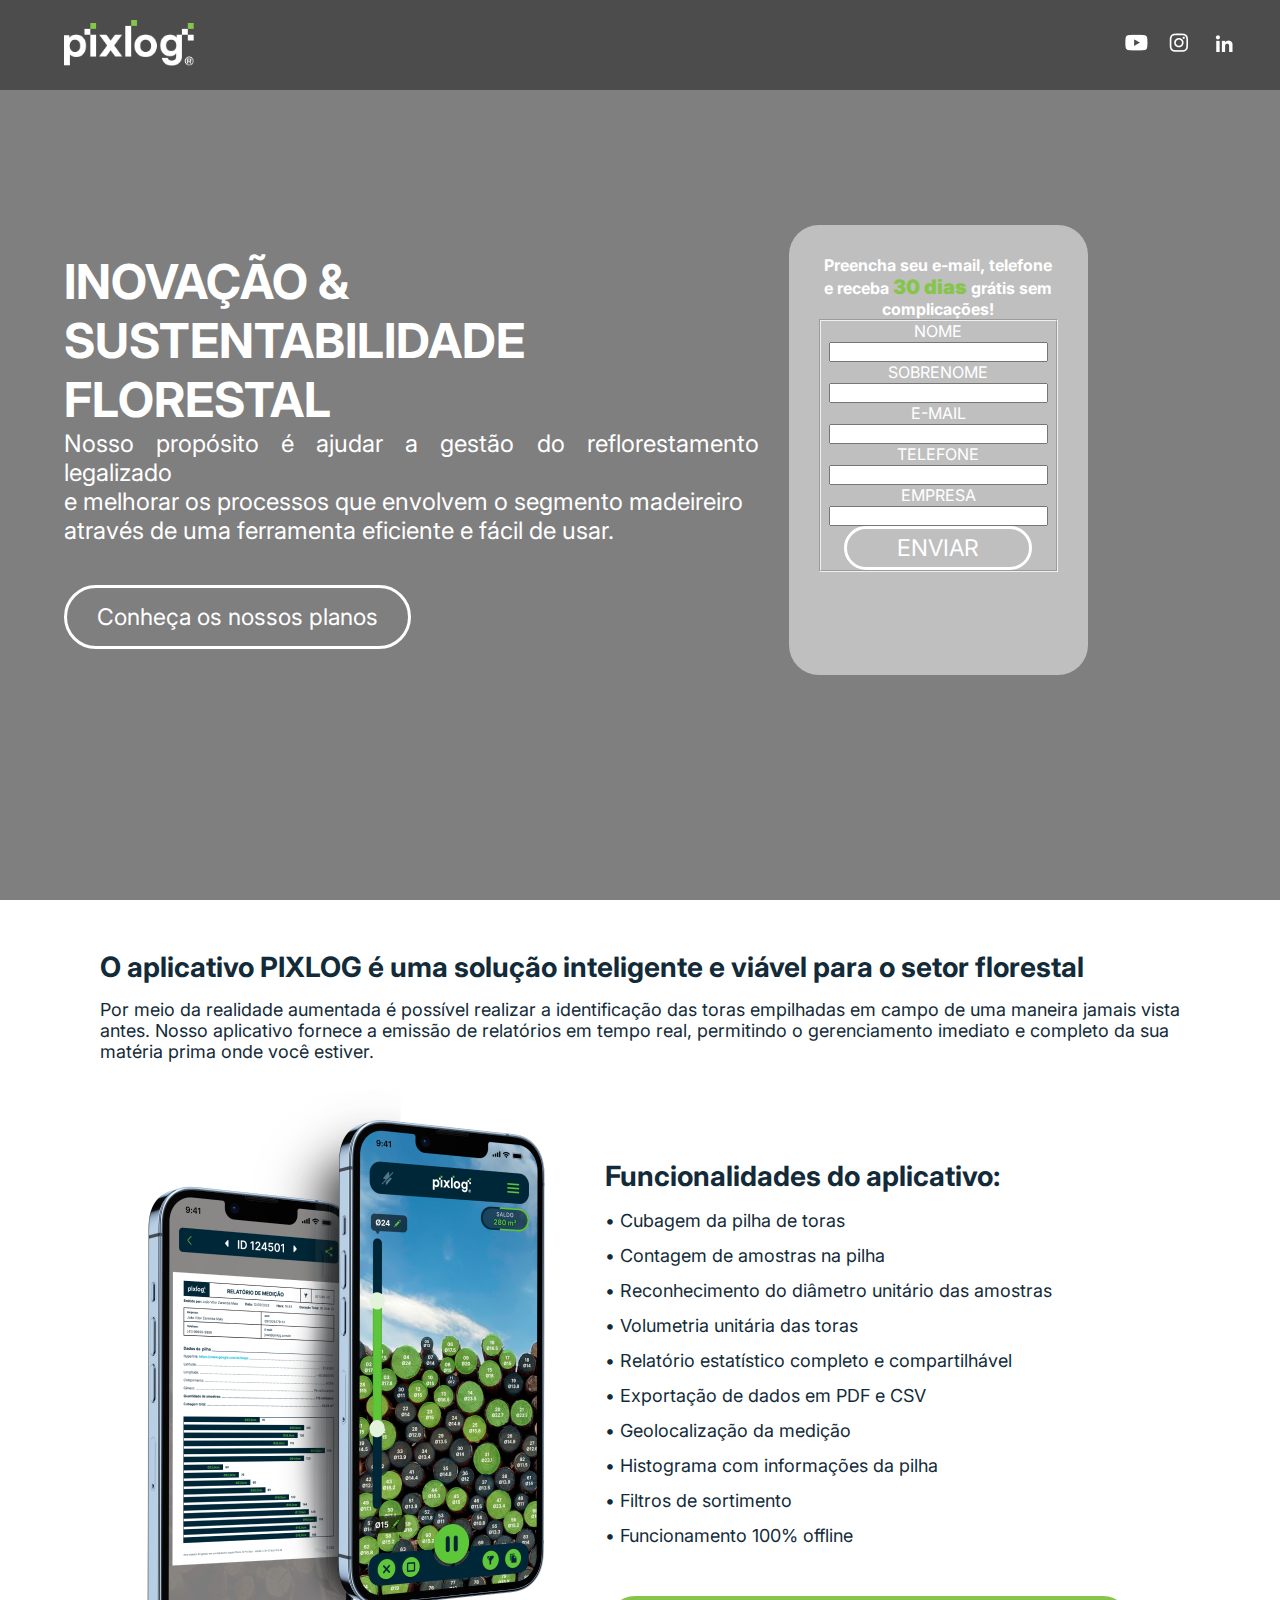
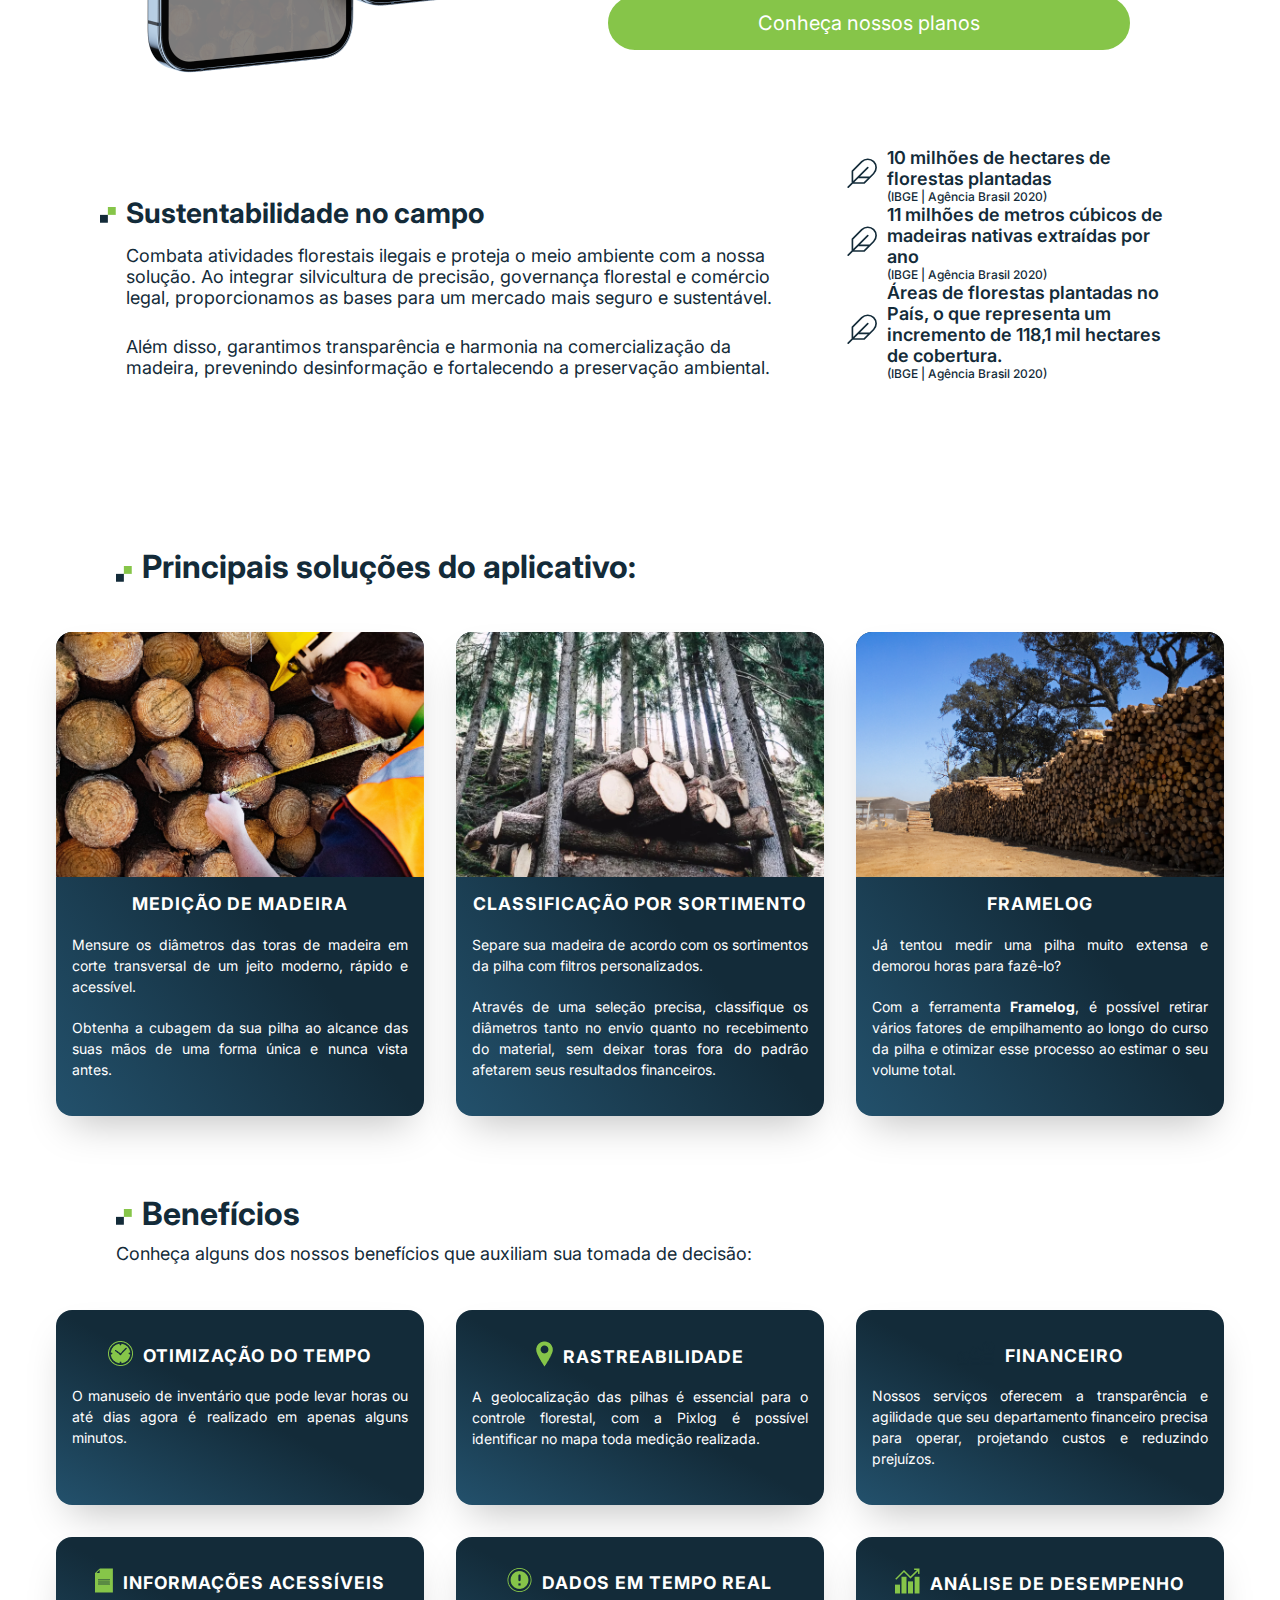
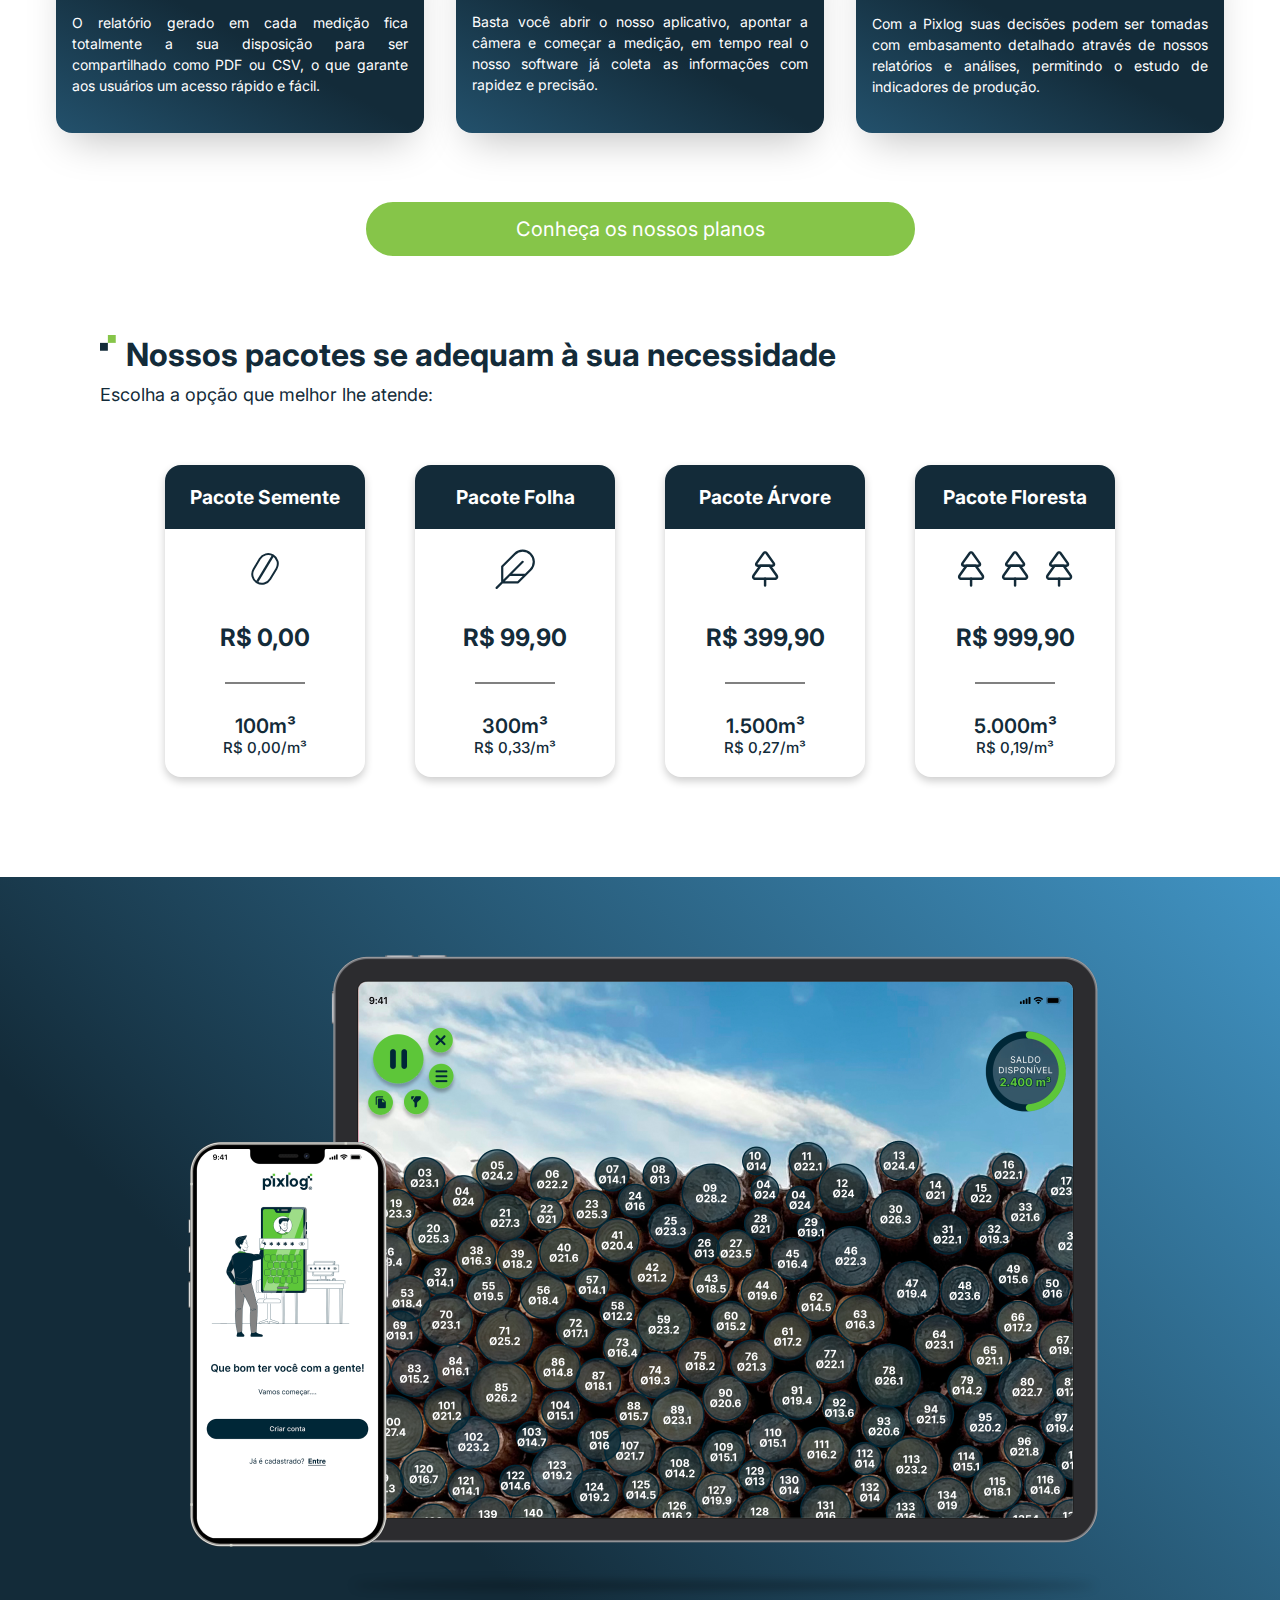
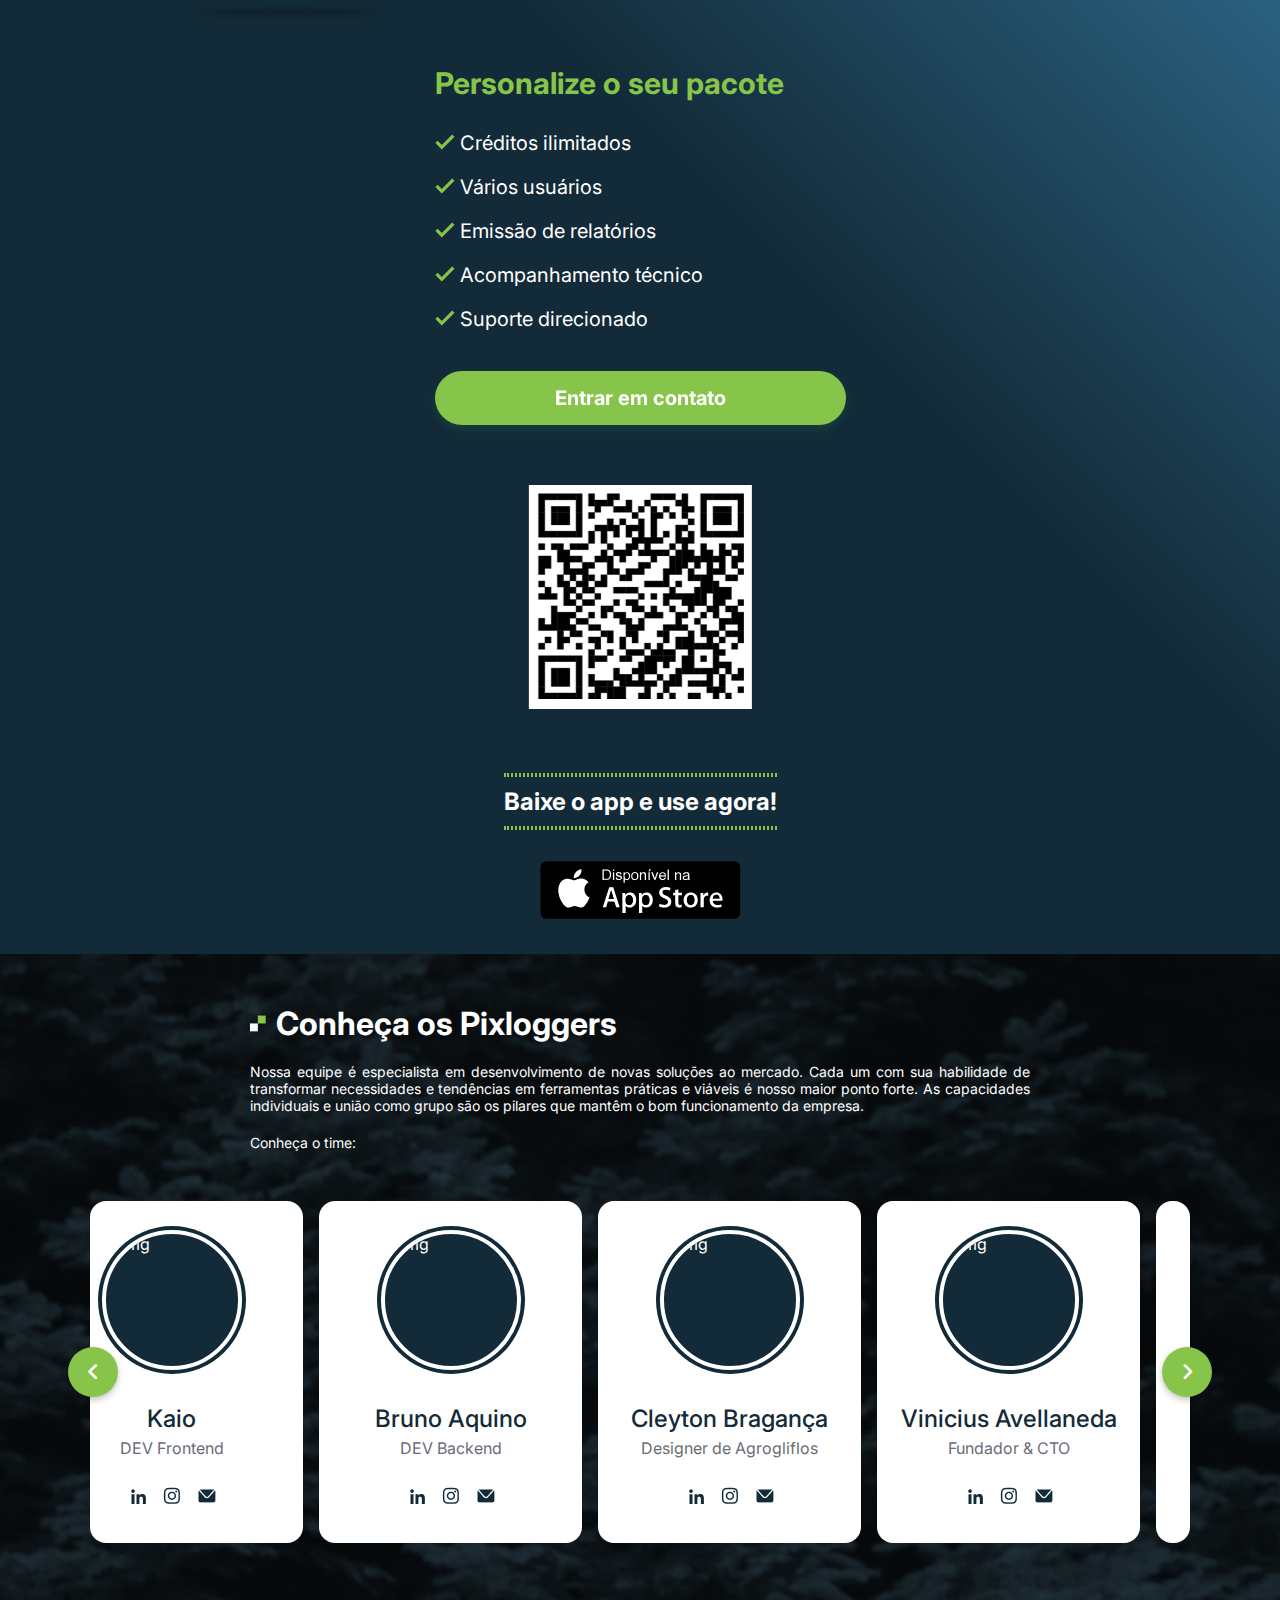
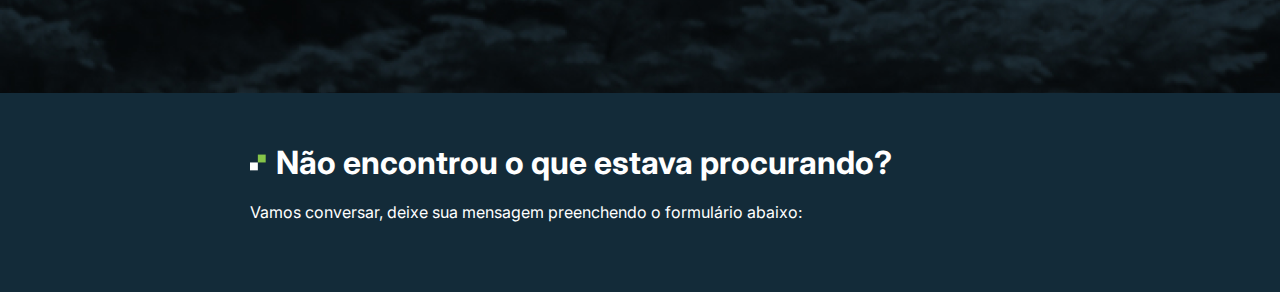
==== commit 9df590c4: "ult" ====
--- a/index.html
+++ b/index.html
@@ -543,37 +543,7 @@
     <p>Vamos conversar, deixe sua mensagem preenchendo o formulário abaixo:</p><br>
     </div>
 
-    <div id="mc_embed_shell">
-      <link href="//cdn-images.mailchimp.com/embedcode/classic-061523.css" rel="stylesheet" type="text/css">
-  <style type="text/css">
-        #mc_embed_signup{background:#fff; false;clear:left; font:14px Helvetica,Arial,sans-serif; width: 600px;}
-        /* Add your own Mailchimp form style overrides in your site stylesheet or in this style block.
-           We recommend moving this block and the preceding CSS link to the HEAD of your HTML file. */
-</style>
-<div id="mc_embed_signup">
-    <form action="https://pixlog.us13.list-manage.com/subscribe/post?u=682d987dc94826731e82dbd33&amp;id=71b34160ae&amp;f_id=00f583e7f0" method="post" id="mc-embedded-subscribe-form" name="mc-embedded-subscribe-form" class="validate" target="_blank">
-        <div id="mc_embed_signup_scroll">
-            <div class="indicates-required"><span class="asterisk">*</span> indicates required</div>
-            <div class="mc-field-group"><label for="mce-EMAIL">Endereço de e-mail <span class="asterisk">*</span></label><input type="email" name="EMAIL" class="required email" id="mce-EMAIL" required="" value=""></div><div class="mc-field-group"><label for="mce-FNAME">Nome </label><input type="text" name="FNAME" class=" text" id="mce-FNAME" value=""></div><div class="mc-field-group"><label for="mce-LNAME">Sobrenome </label><input type="text" name="LNAME" class=" text" id="mce-LNAME" value=""></div><div class="mc-field-group"><label for="mce-PHONE">Telefone </label><input type="text" name="PHONE" class="REQ_CSS" id="mce-PHONE" value=""></div><div class="mc-field-group"><label for="mce-MMERGE6">Mensagem </label><input type="text" name="MMERGE6" class=" text" id="mce-MMERGE6" value=""></div>
-        <div id="mce-responses" class="clear foot">
-            <div class="response" id="mce-error-response" style="display: none;"></div>
-            <div class="response" id="mce-success-response" style="display: none;"></div>
-        </div>
-    <div aria-hidden="true" style="position: absolute; left: -5000px;">
-        /* real people should not fill this in and expect good things - do not remove this or risk form bot signups */
-        <input type="text" name="b_682d987dc94826731e82dbd33_71b34160ae" tabindex="-1" value="">
-    </div>
-        <div class="optionalParent">
-            <div class="clear foot">
-                <input type="submit" name="subscribe" id="mc-embedded-subscribe" class="button" value="Subscribe">
-                <p style="margin: 0px auto;"><a href="http://eepurl.com/iBbgOI" title="Mailchimp - marketing por e-mail fácil e divertido"><span style="display: inline-block; background-color: transparent; border-radius: 4px;"><img class="refferal_badge" src="https://digitalasset.intuit.com/render/content/dam/intuit/mc-fe/en_us/images/intuit-mc-rewards-text-dark.svg" alt="Intuit Mailchimp" style="width: 220px; height: 40px; display: flex; padding: 2px 0px; justify-content: center; align-items: center;"></span></a></p>
-            </div>
-        </div>
-    </div>
-</form>
-</div>
-<script type="text/javascript" src="//s3.amazonaws.com/downloads.mailchimp.com/js/mc-validate.js"></script><script type="text/javascript">(function($) {window.fnames = new Array(); window.ftypes = new Array();fnames[0]='EMAIL';ftypes[0]='email';fnames[1]='FNAME';ftypes[1]='text';fnames[2]='LNAME';ftypes[2]='text';fnames[4]='PHONE';ftypes[4]='phone';fnames[6]='MMERGE6';ftypes[6]='text';fnames[3]='ADDRESS';ftypes[3]='address';fnames[5]='BIRTHDAY';ftypes[5]='birthday';fnames[7]='MMERGE7';ftypes[7]='text';}(jQuery));var $mcj = jQuery.noConflict(true);</script></div>
-
+    
 
     </section>
 
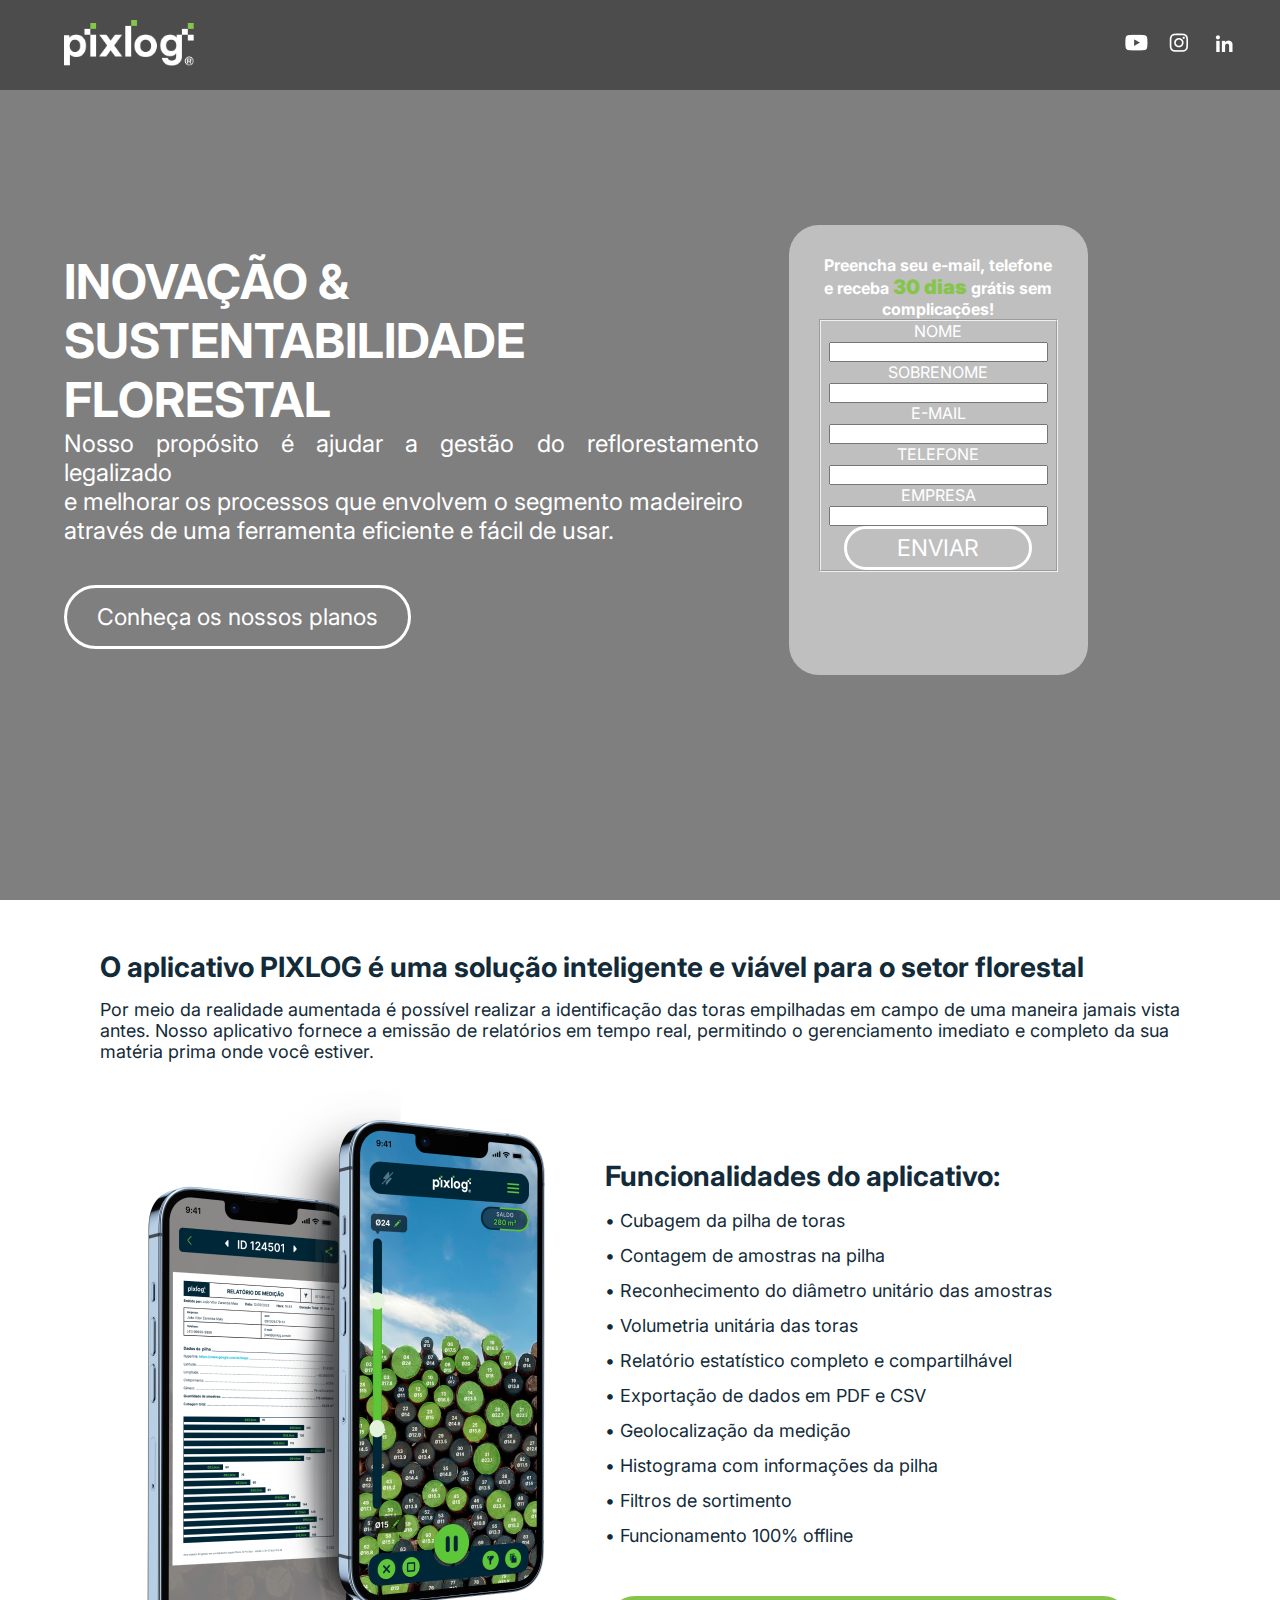
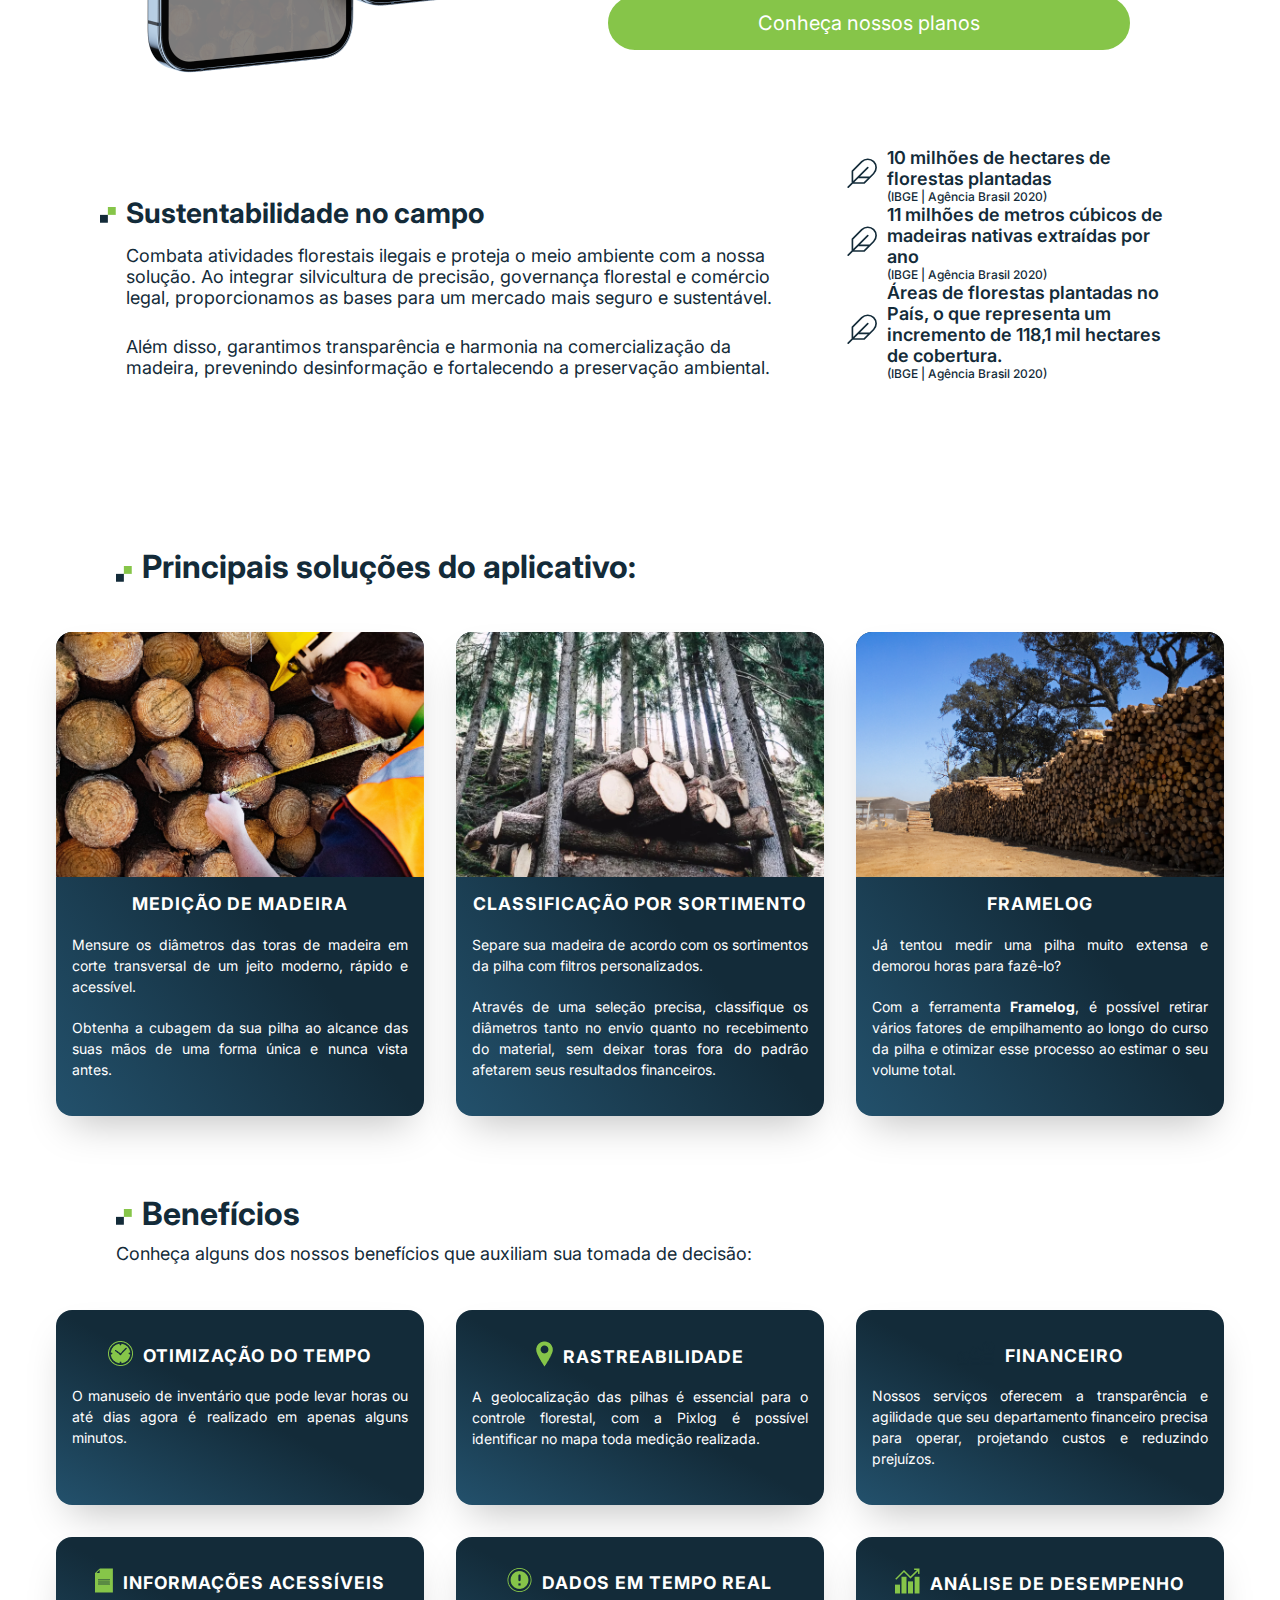
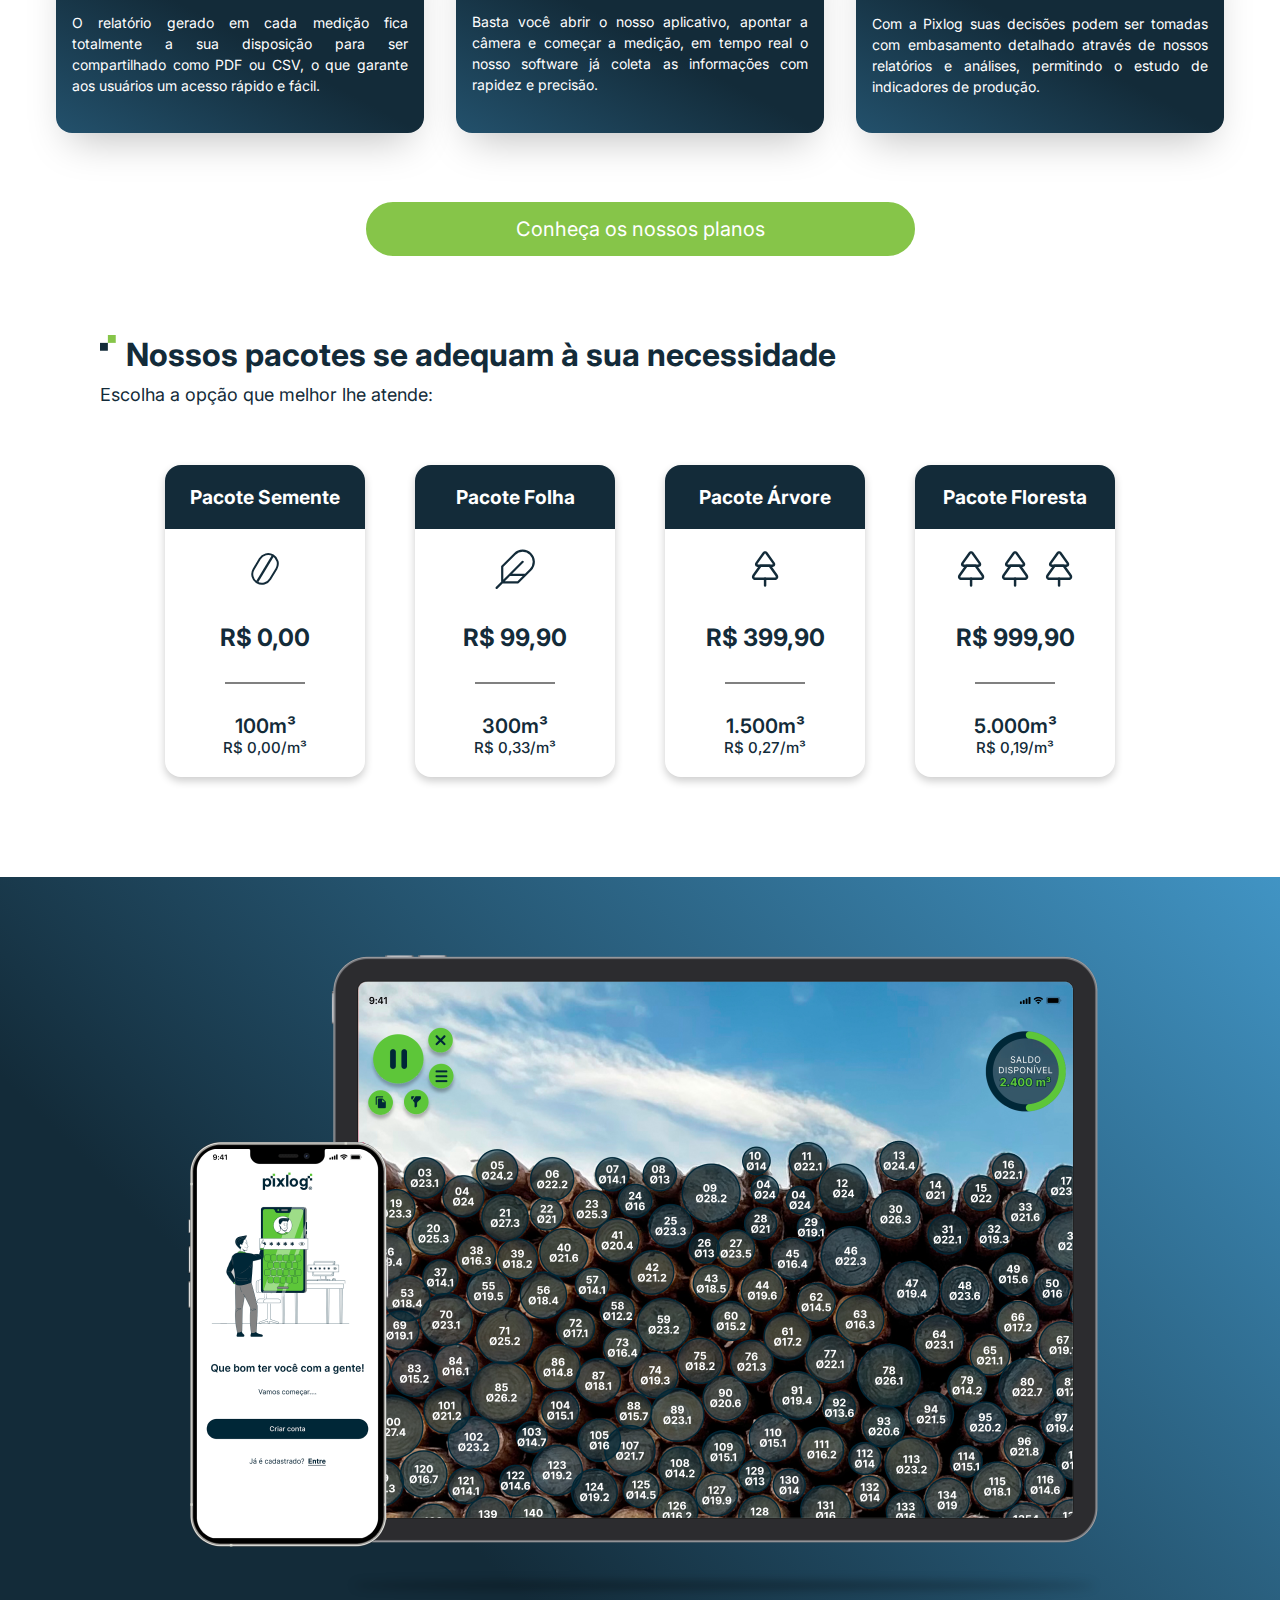
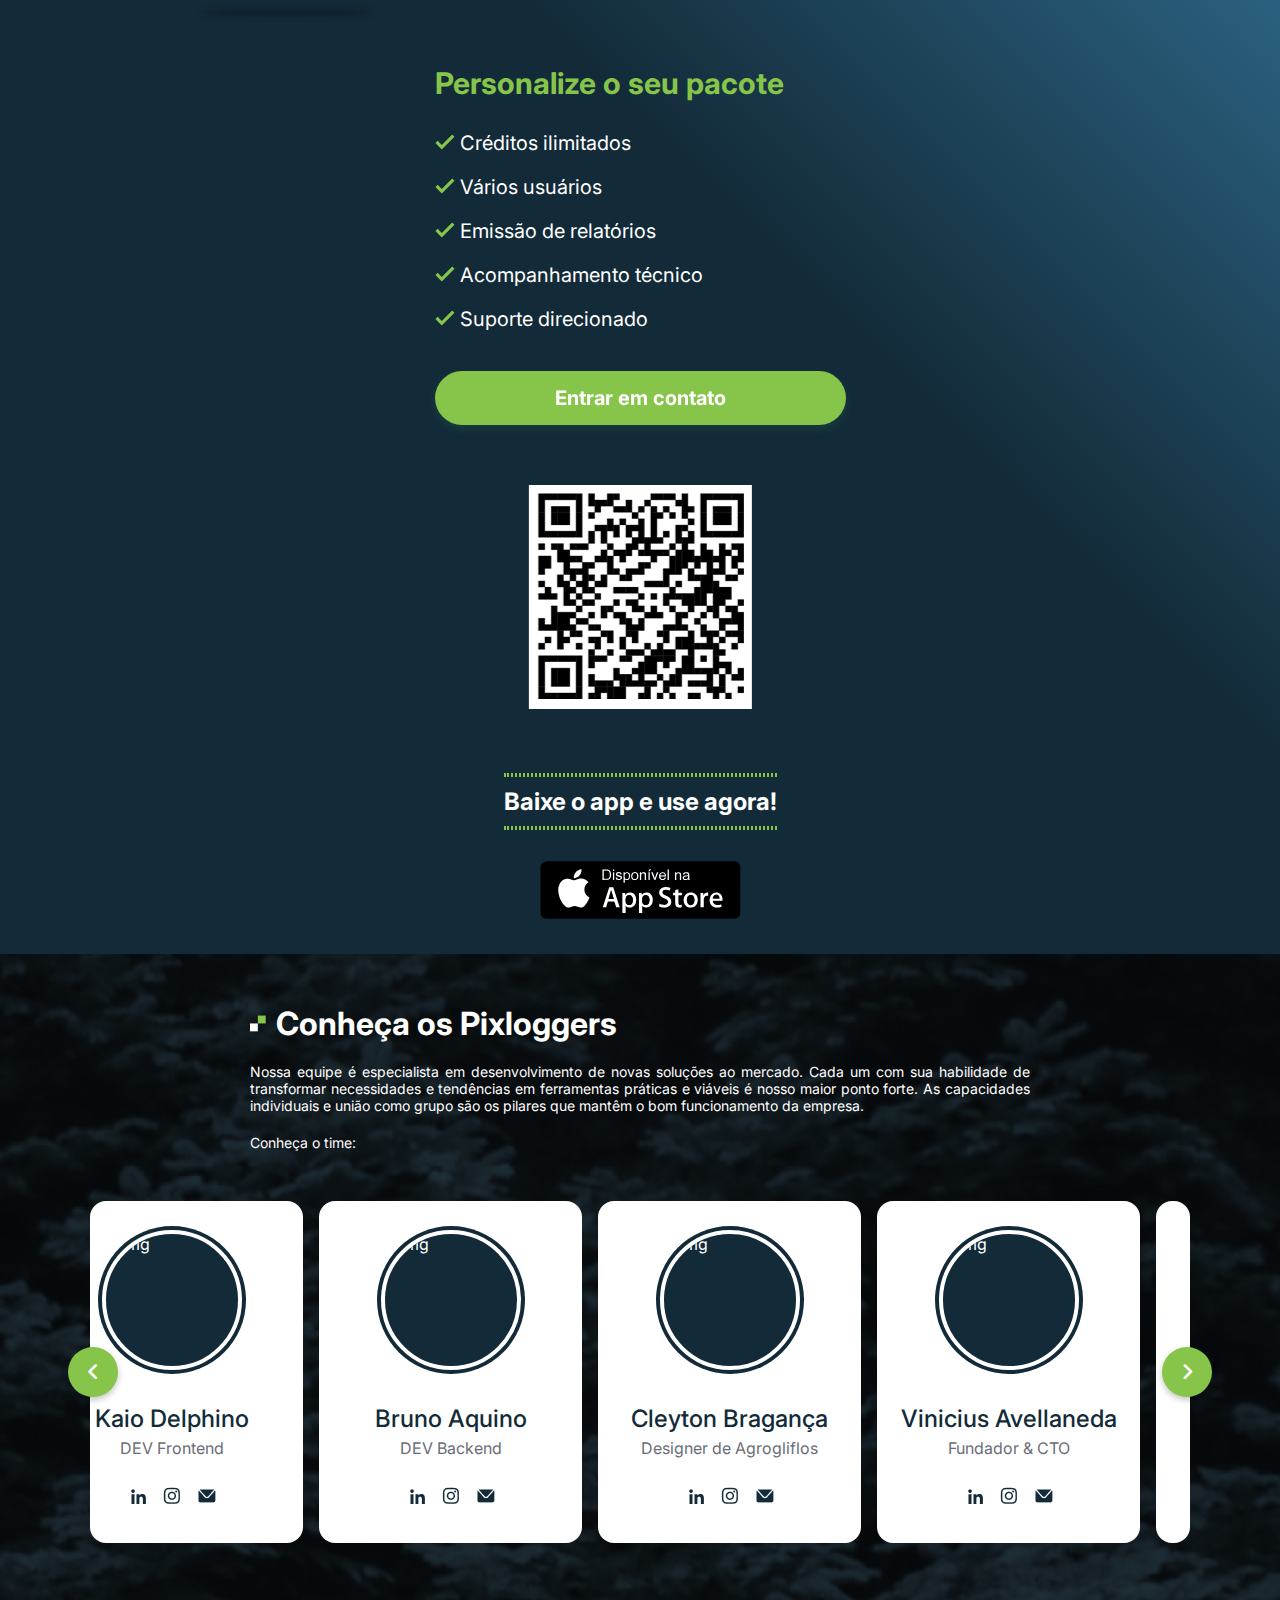
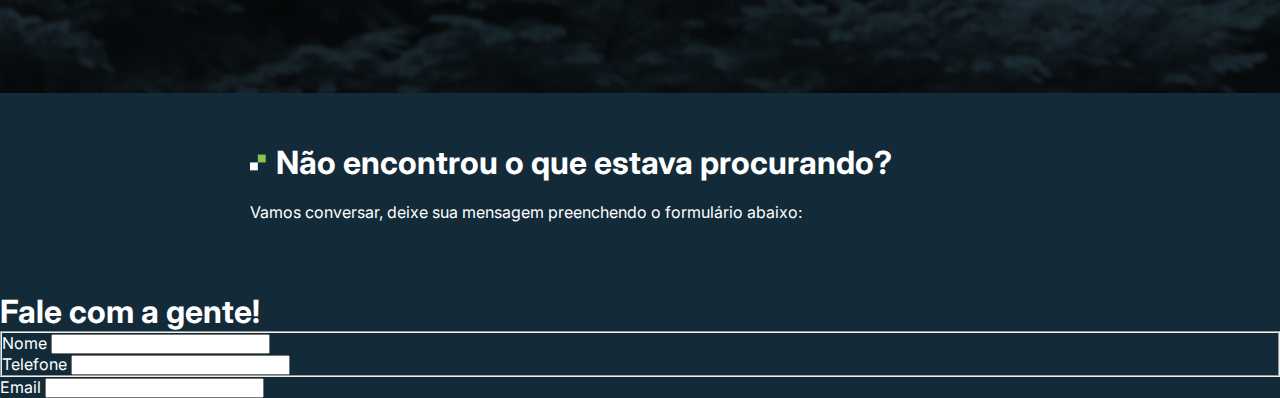
==== commit 07a563ec: "Form" ====
--- a/index.html
+++ b/index.html
@@ -500,7 +500,7 @@
             </li>
             <li class="card">
             <div class="img"><img src="images/img-6.jpg" alt="img" draggable="false"></div>
-            <h2>Kaio</h2>
+            <h2>Kaio Delphino</h2>
             <span>DEV Frontend</span>
             <div class="icons">
               <a href="#"><img src="assets/icon-car-linkedin.png" alt="Icone Linkedin"></a>
@@ -543,6 +543,36 @@
     <p>Vamos conversar, deixe sua mensagem preenchendo o formulário abaixo:</p><br>
     </div>
 
+    <div class="Section__07__Formulario">
+      <h1>Fale com a gente!</h1>
+
+      <form>
+      <fieldset>
+        <div>
+          <label>Nome</label>
+          <input type="text" name="nome" id="nome">
+        </div>
+
+        <div>
+          <label>Telefone</label>
+          <input type="tel" name="telefone" id="telefone">
+        </div>
+      </fieldset>
+
+      <div>
+        <label>Email</label>
+        <input type="email" name="email" id="email">
+      </div>
+
+
+
+
+
+      </form>
+
+      
+    </div>
+
     
 
     </section>
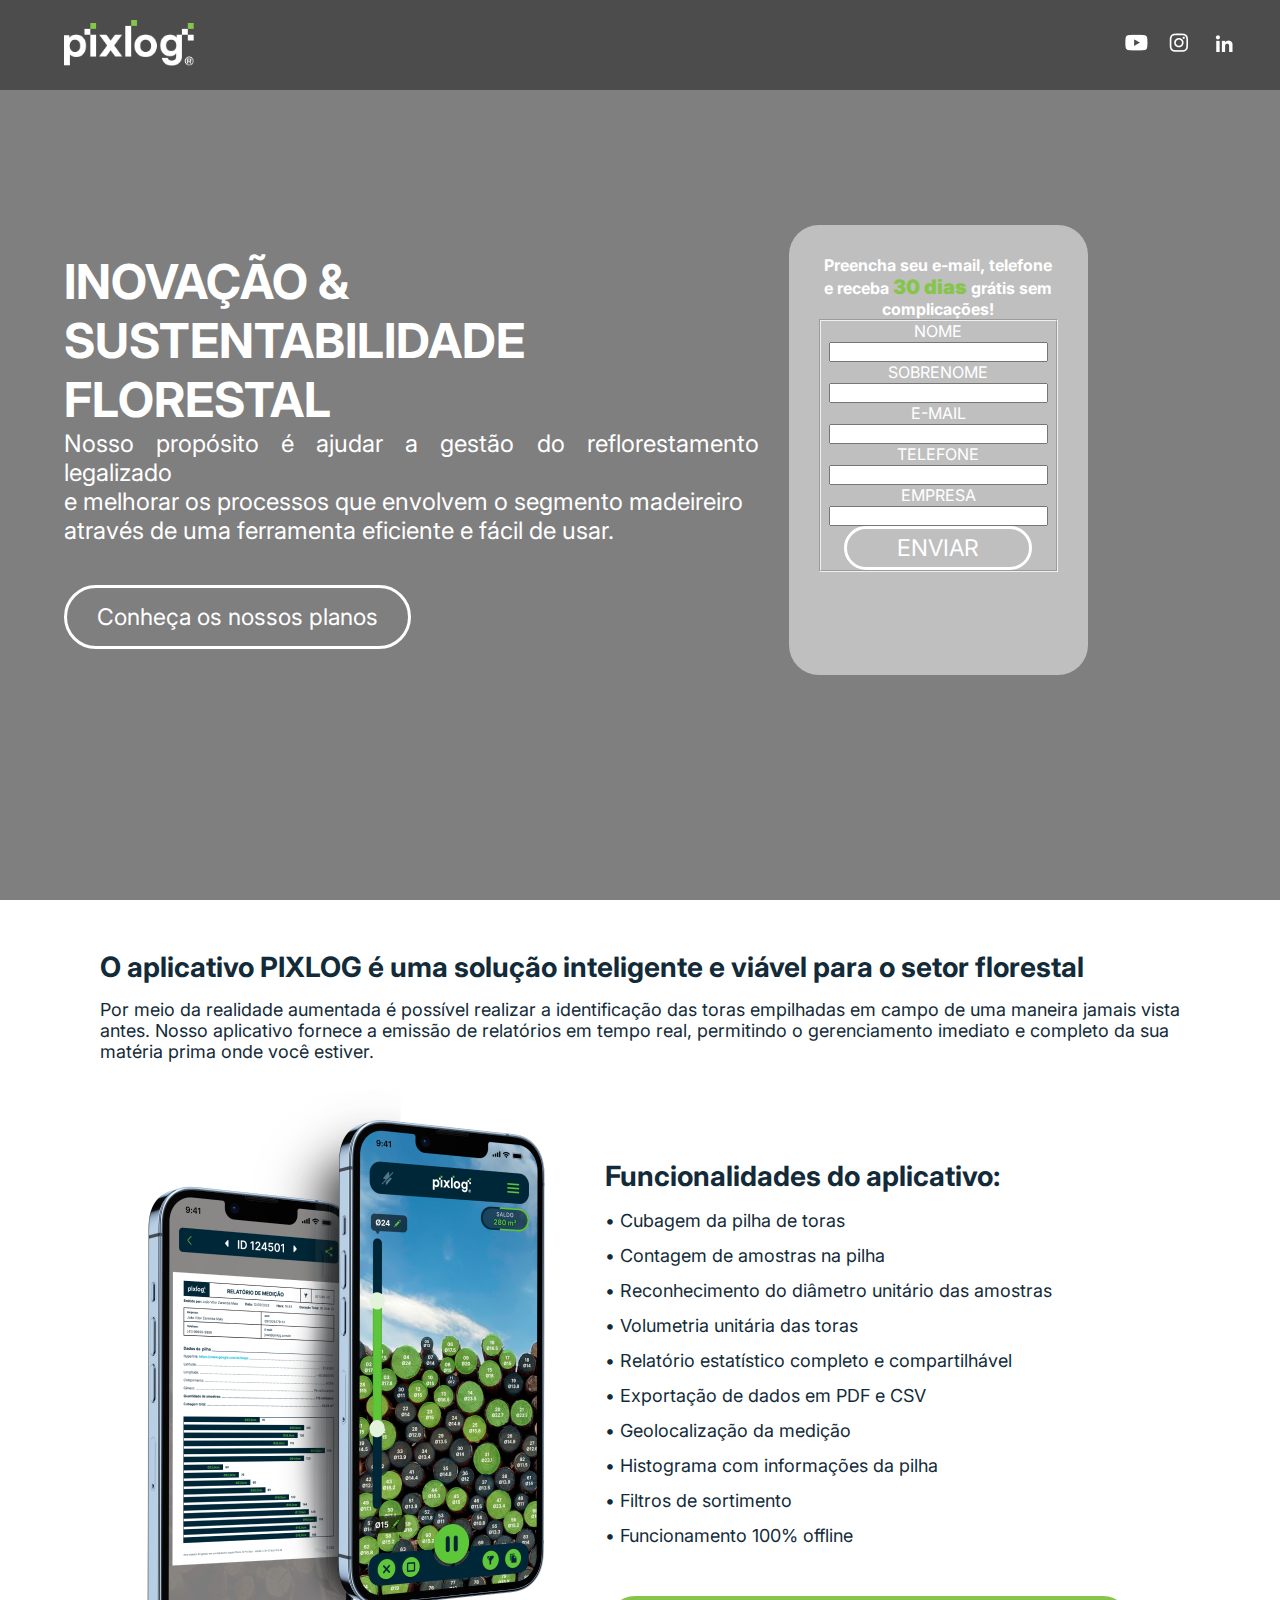
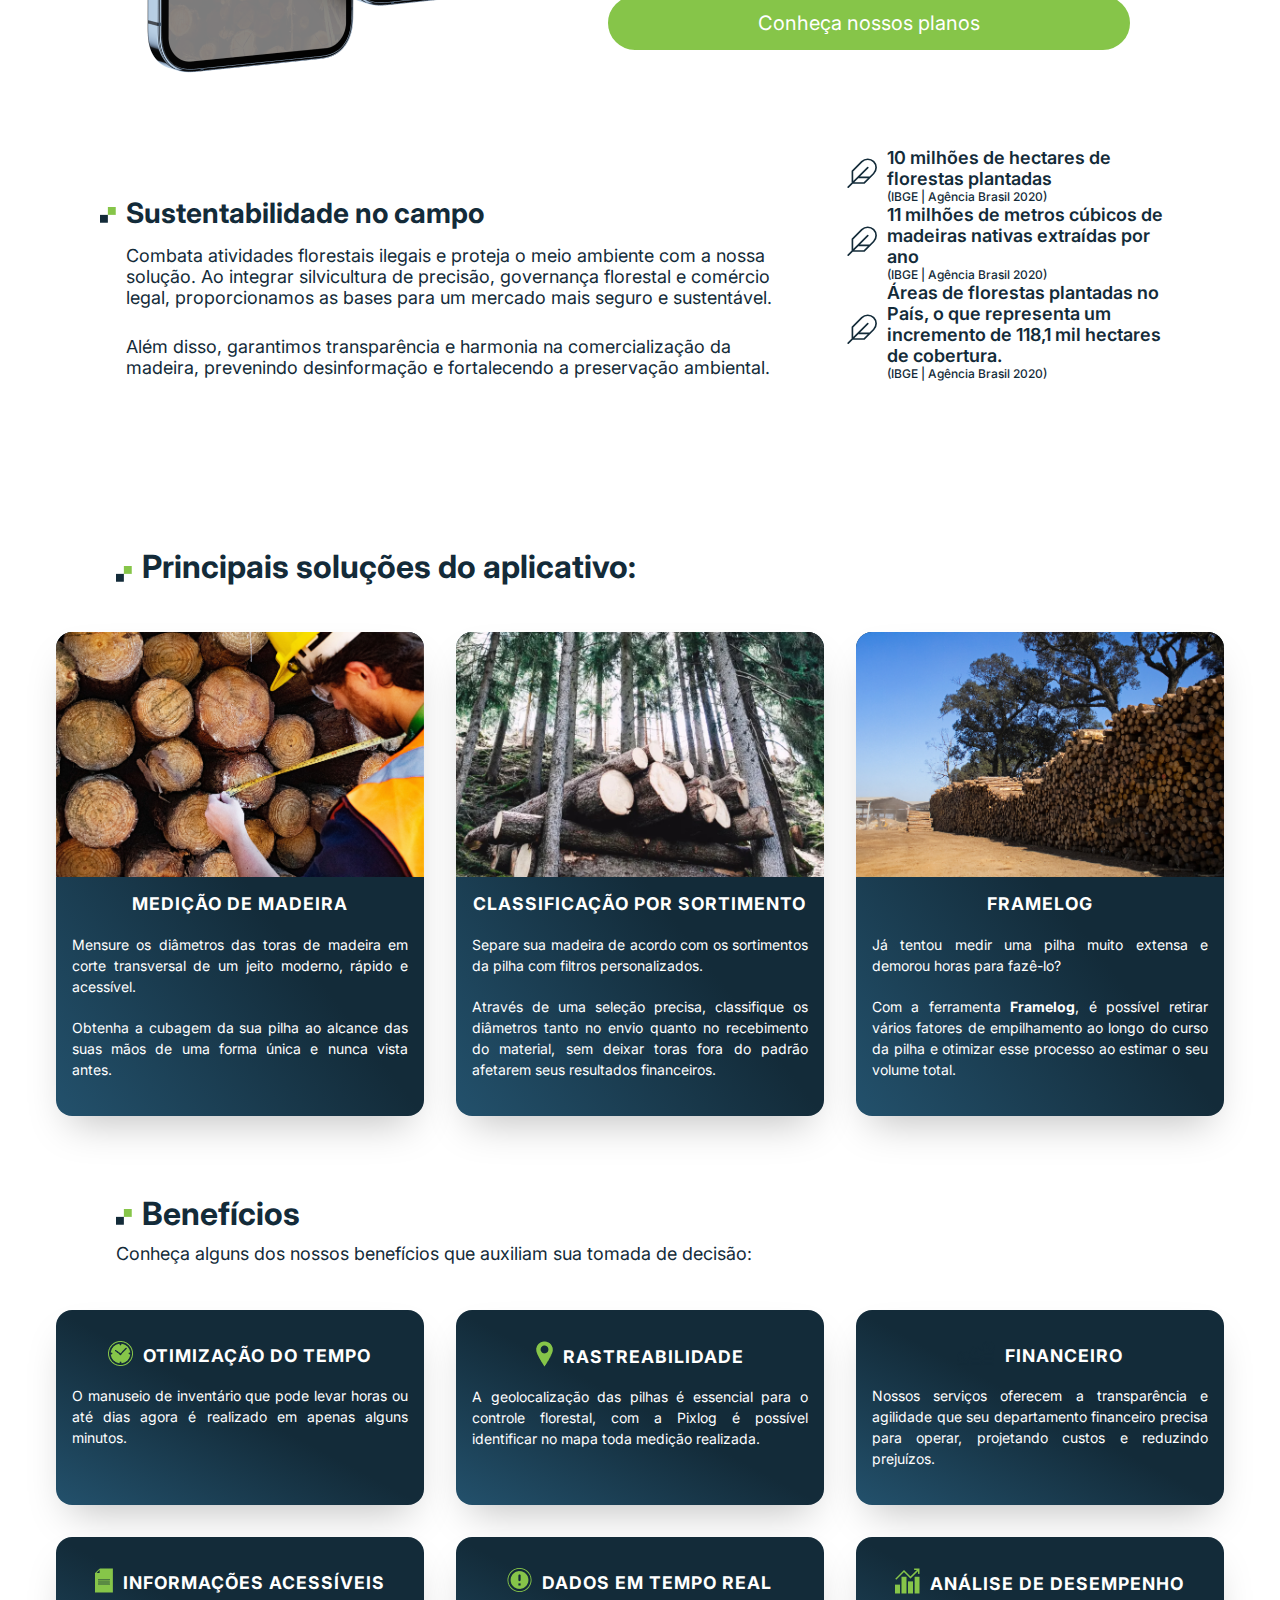
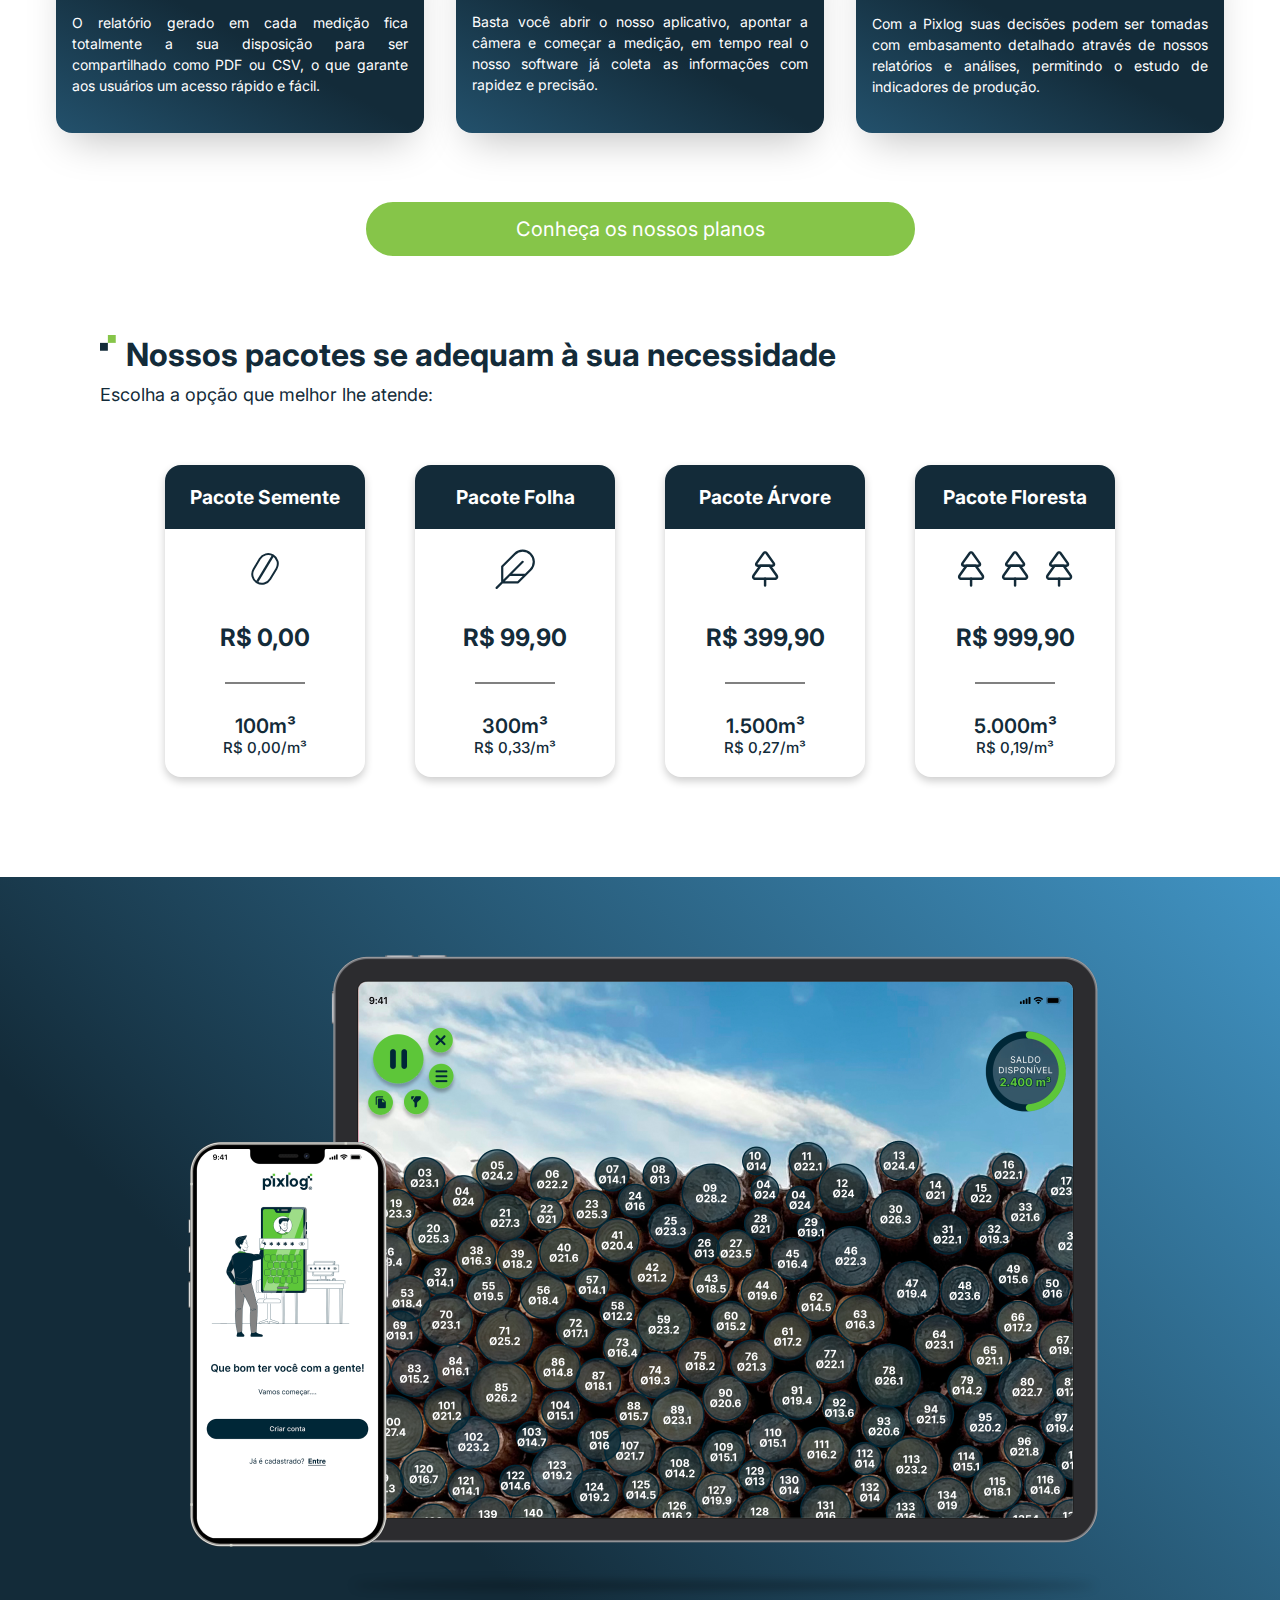
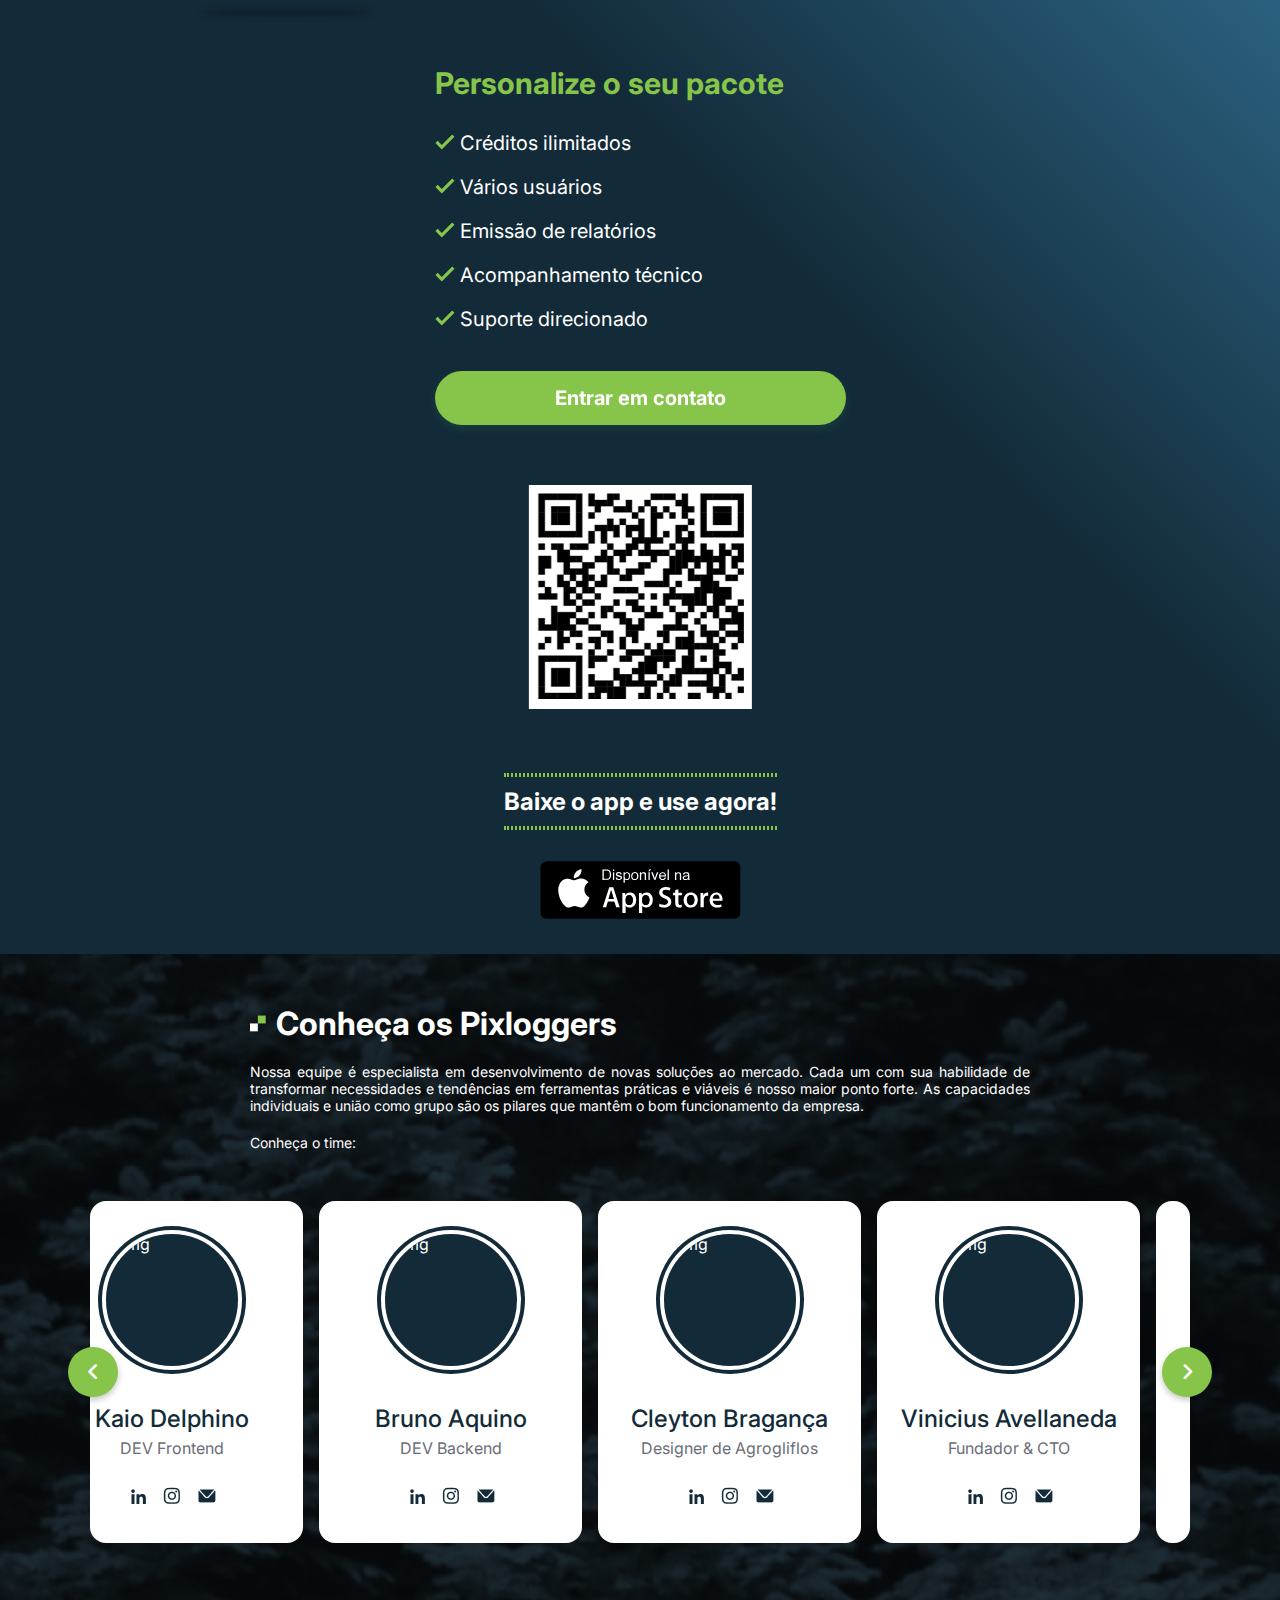
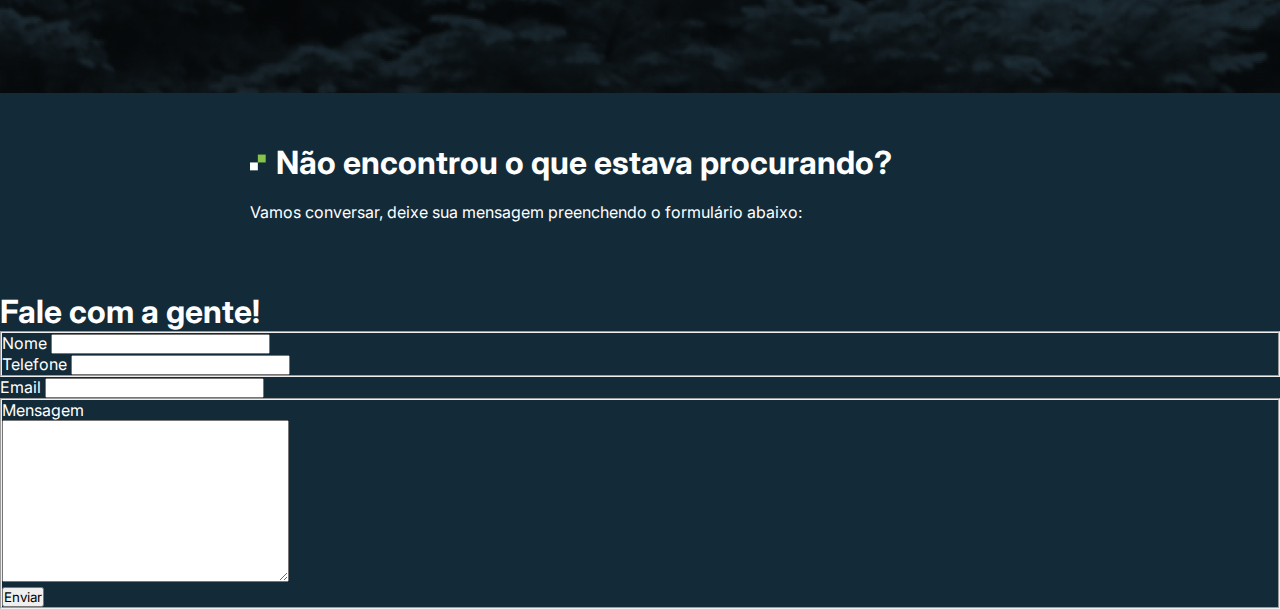
==== commit 6dac91f3: "Form CSS" ====
--- a/index.html
+++ b/index.html
@@ -544,30 +544,32 @@
     </div>
 
     <div class="Section__07__Formulario">
+
       <h1>Fale com a gente!</h1>
-
       <form>
-      <fieldset>
-        <div>
-          <label>Nome</label>
-          <input type="text" name="nome" id="nome">
-        </div>
-
-        <div>
-          <label>Telefone</label>
-          <input type="tel" name="telefone" id="telefone">
-        </div>
+      <fieldset class="Formulario__Grupo">
+      <div class="Section__07__Formulario__Campo">
+      <label for="nome">Nome</label>
+      <input type="text" name="nome" id="nome" required>
+      </div>
+      <div>
+      <label for="telefone">Telefone</label>
+      <input type="tel" name="telefone" id="telefone" required>
+      </div>
       </fieldset>
 
-      <div>
-        <label>Email</label>
-        <input type="email" name="email" id="email">
+      <div class="Section__07__Formulario__Campo">
+      <label for="email">Email</label>
+      <input type="email" name="email" id="email" required>
       </div>
 
-
-
-
-
+      <fieldset class="Fomulario__Grupo">
+      <div class="Section__07__Formulario__Campo">
+      <label for="mensagem">Mensagem</label><br>
+      <textarea name="mensagem" id="mensagem" cols="30" rows="10" required></textarea><br>
+      <button class="Section__07__Formulario__Botao" type="submit">Enviar</button>
+      </div>
+      </fieldset>
       </form>
 
       
